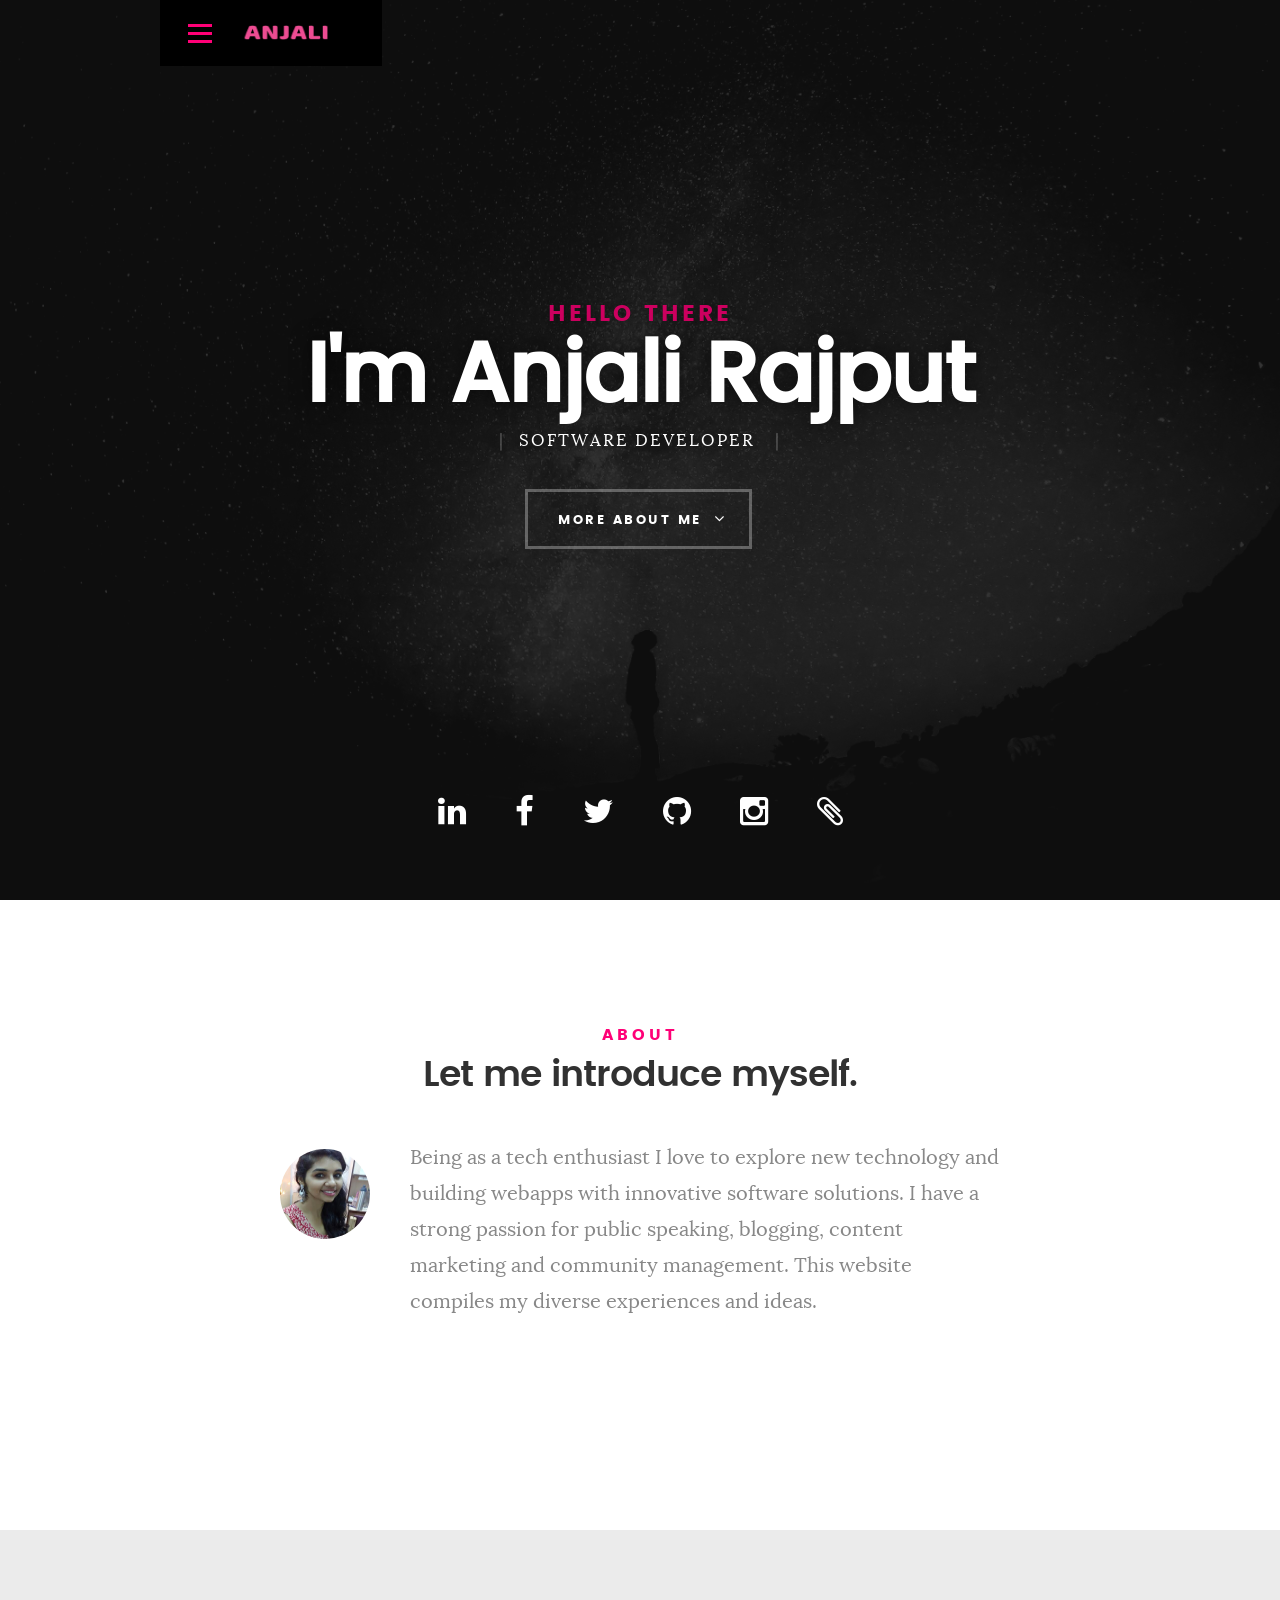
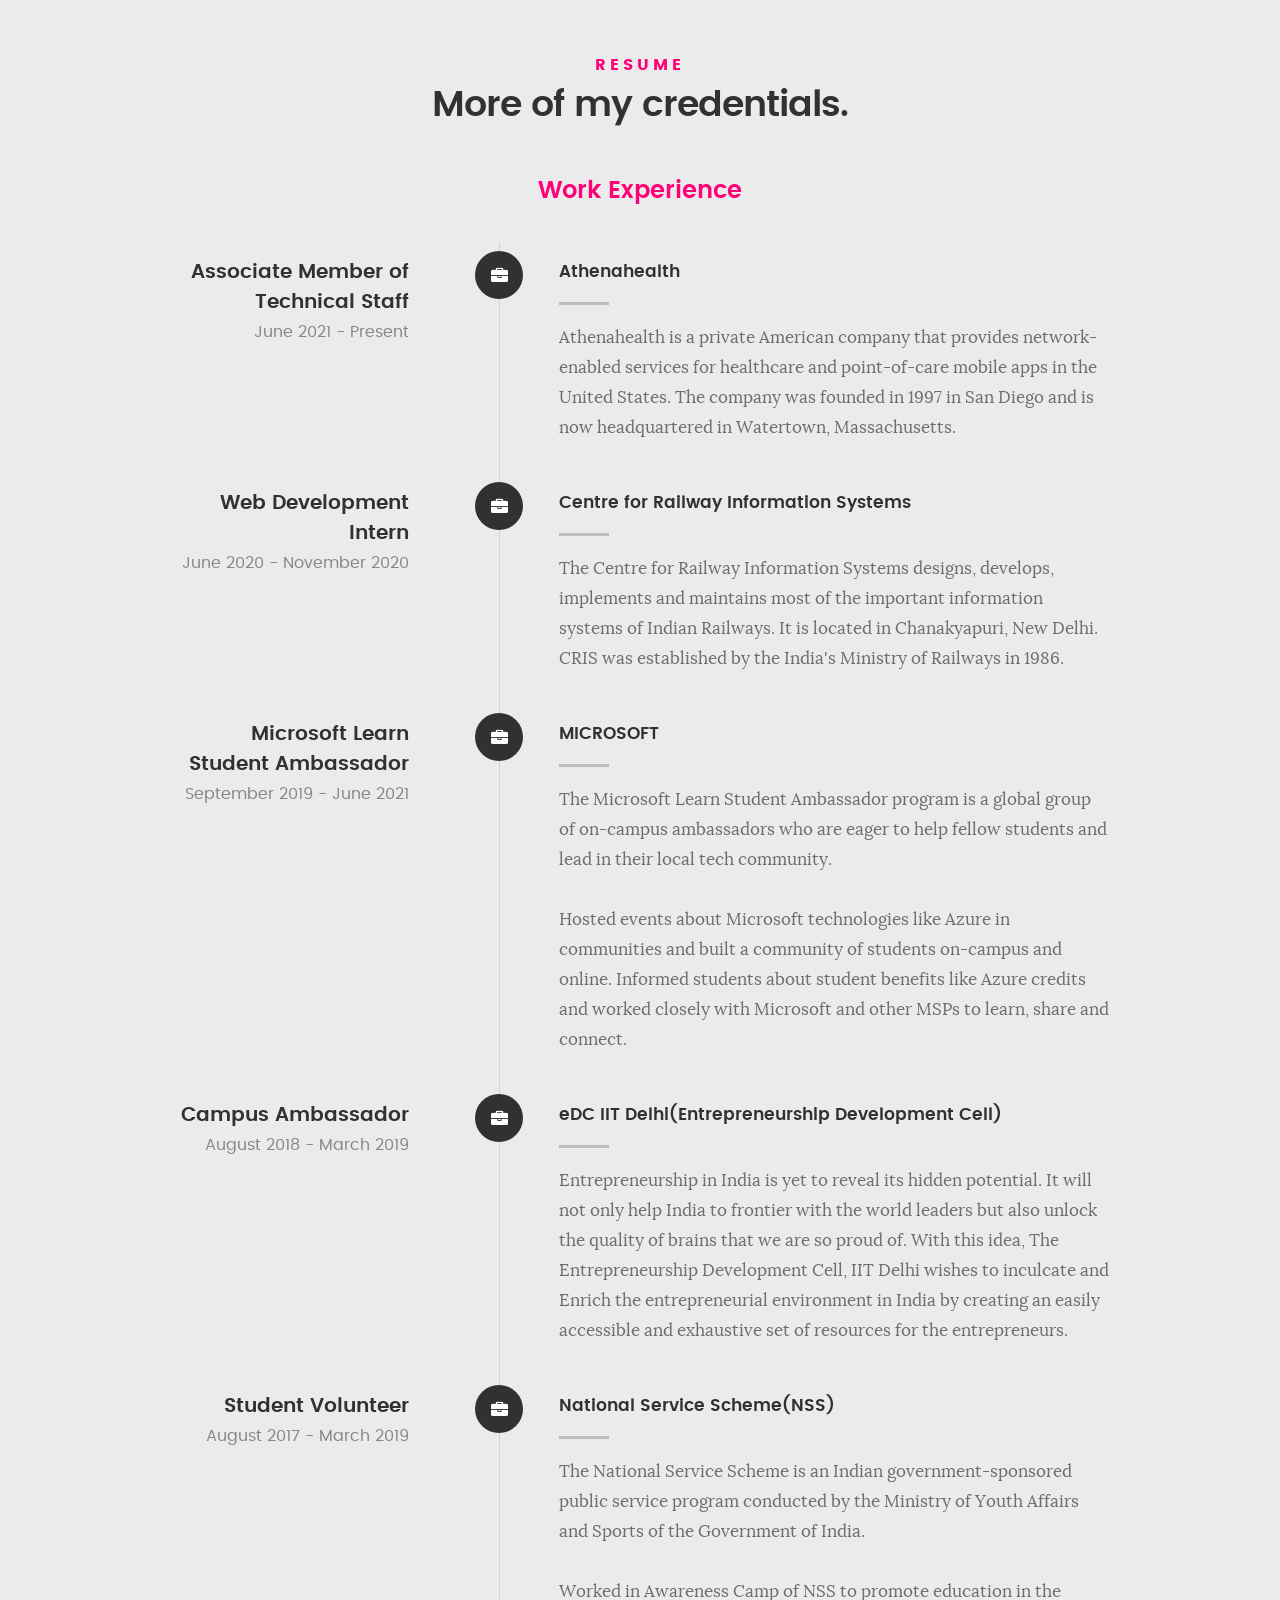
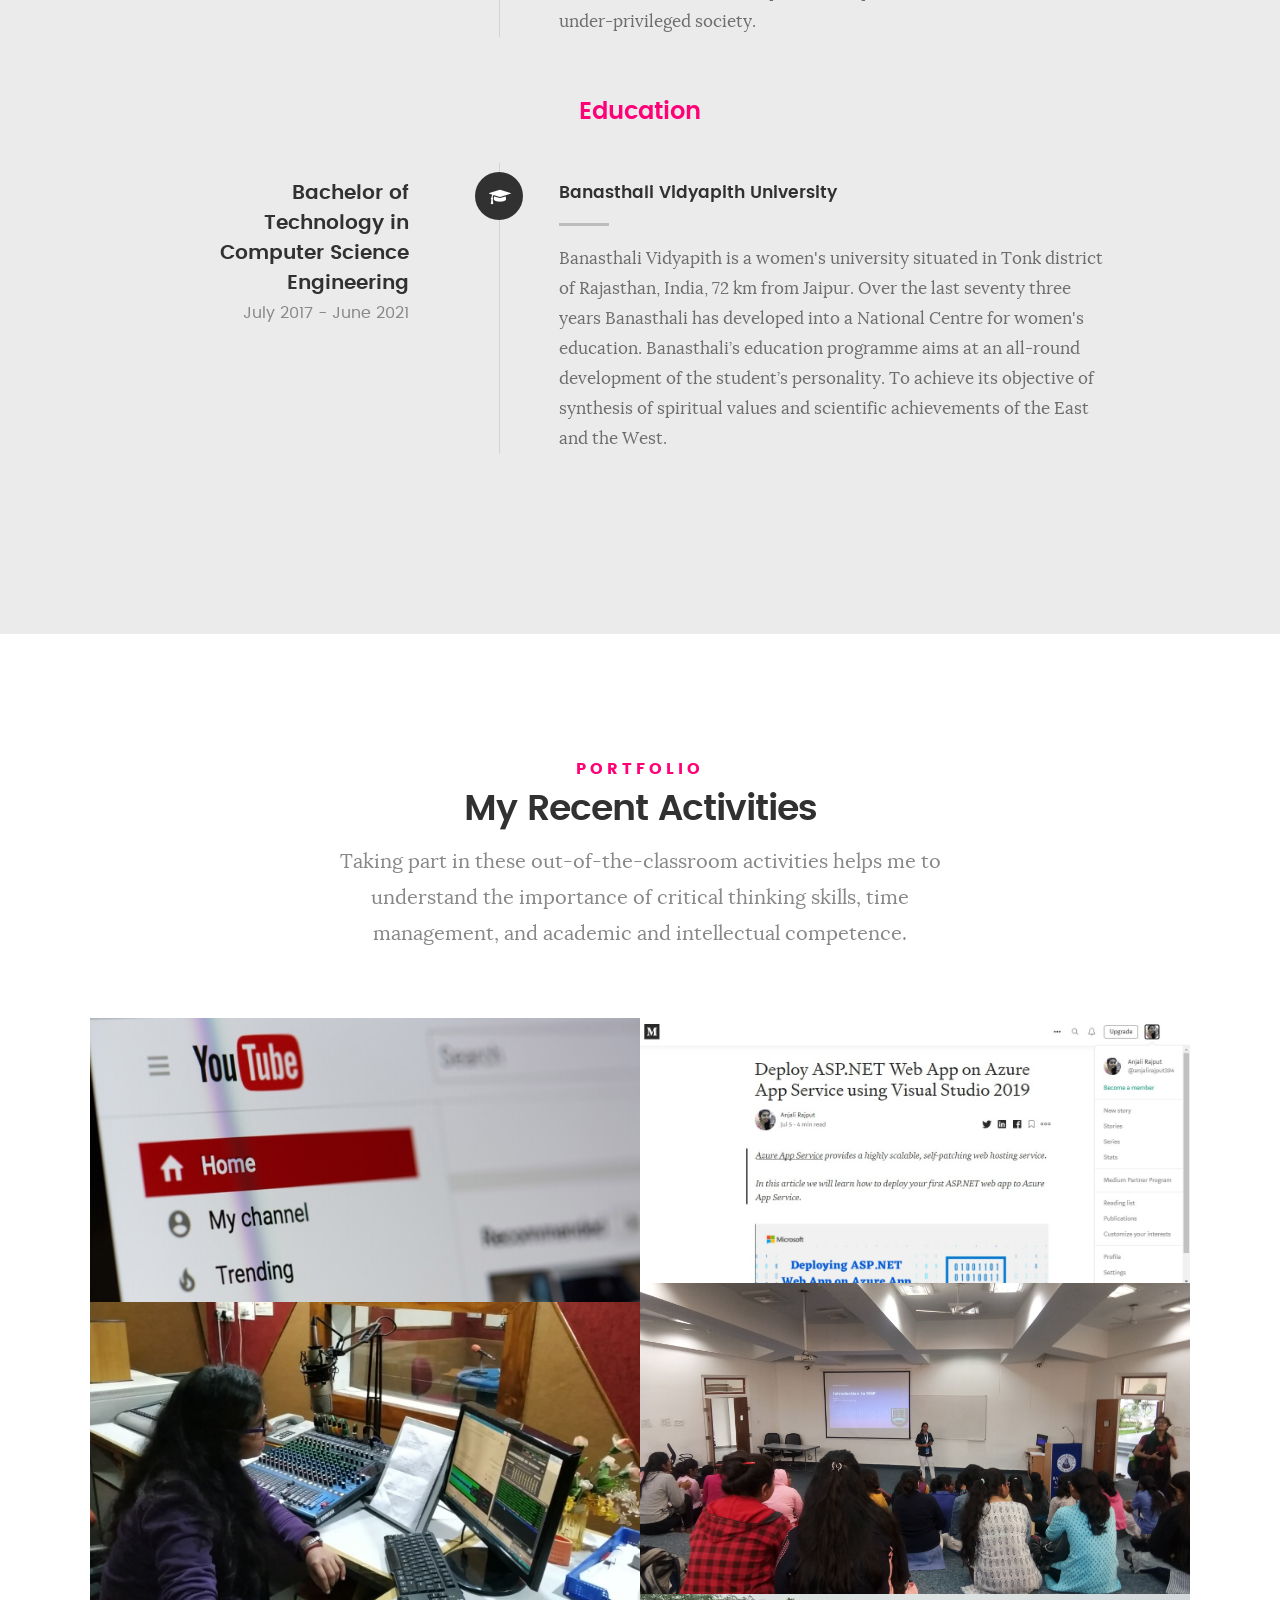
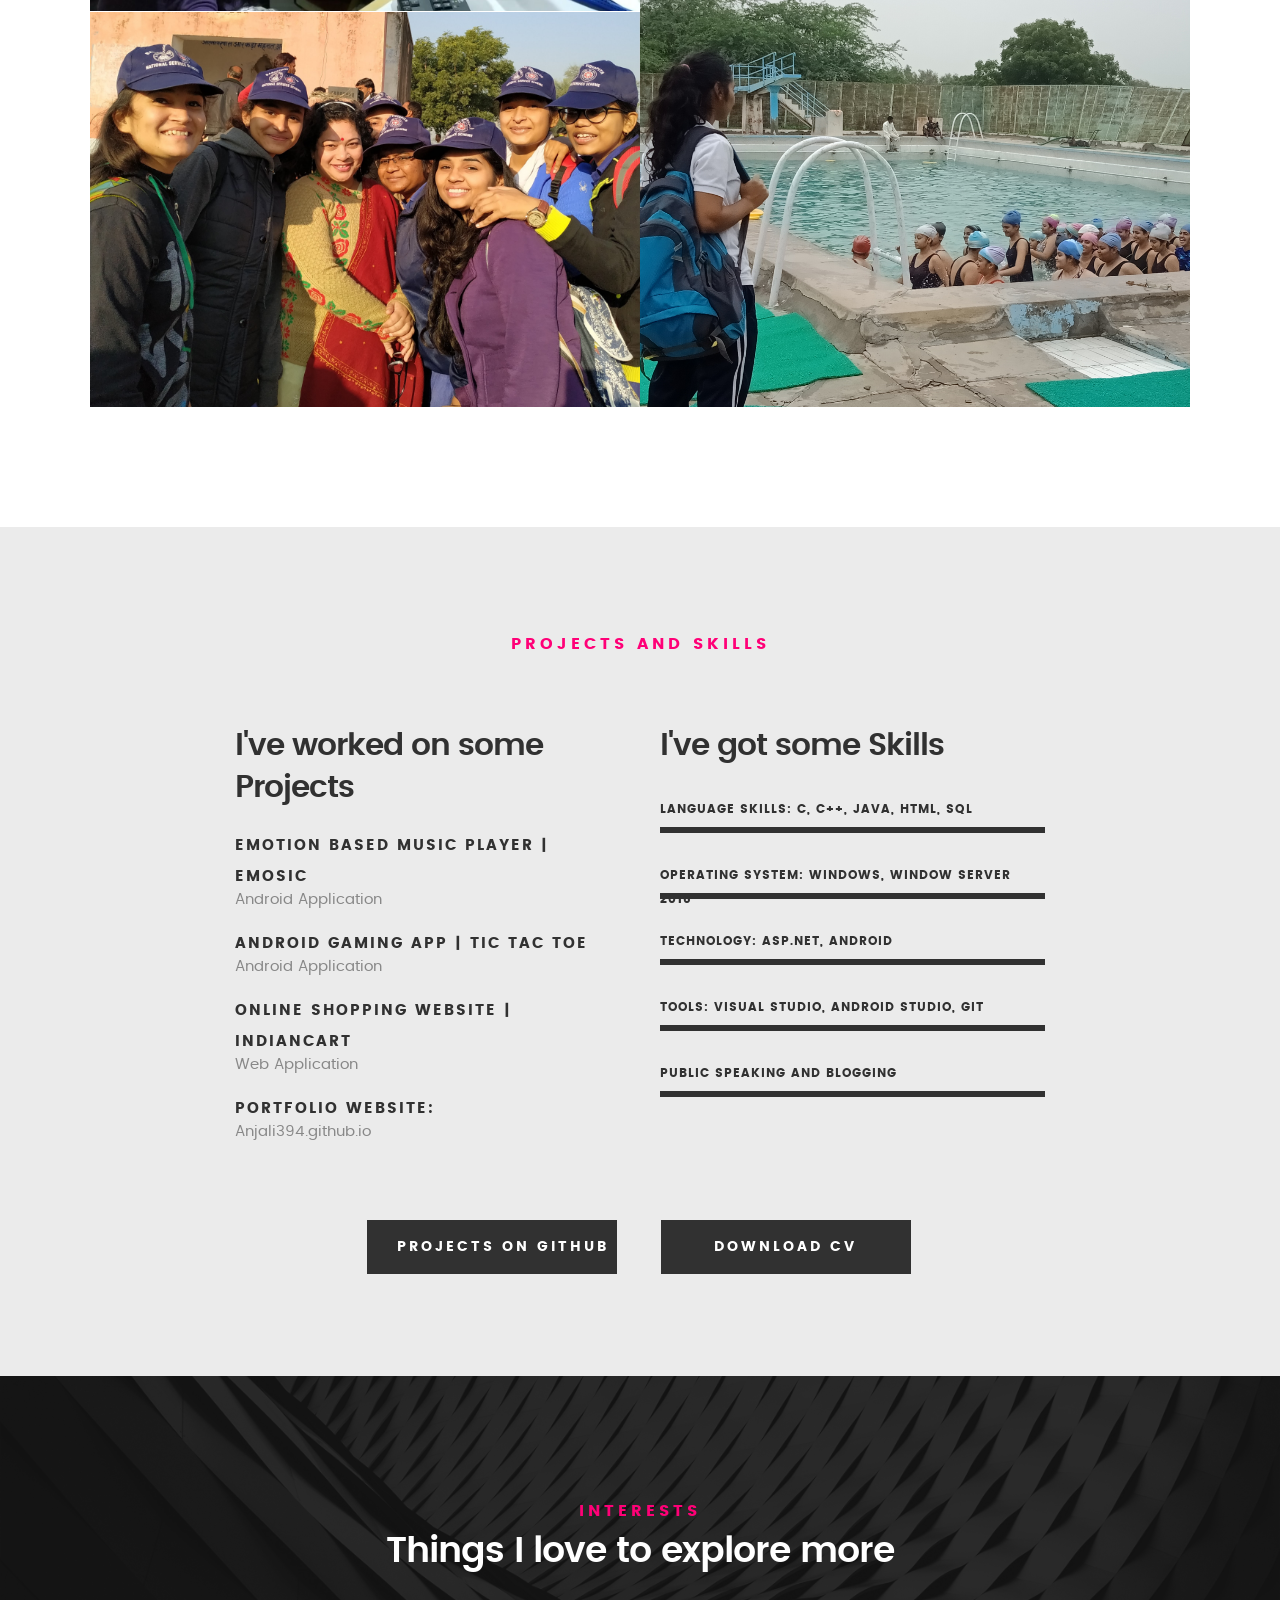
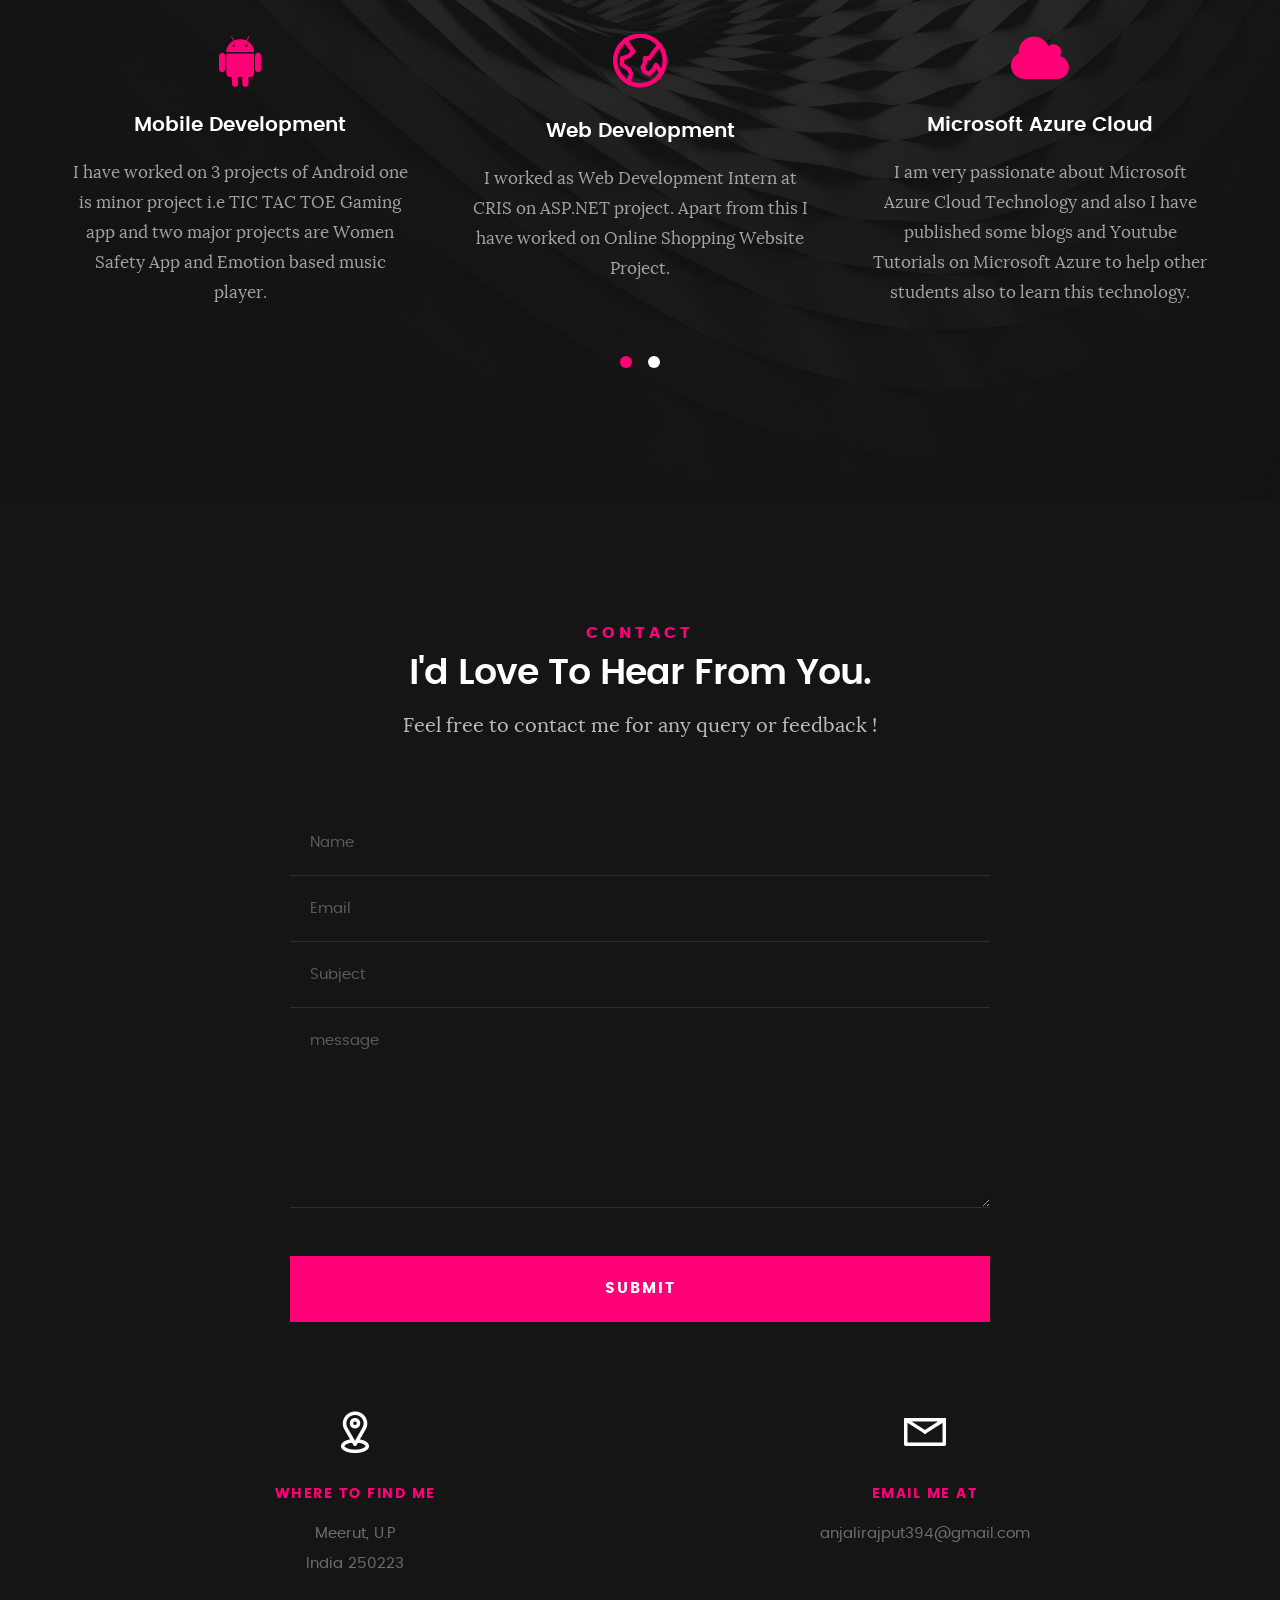
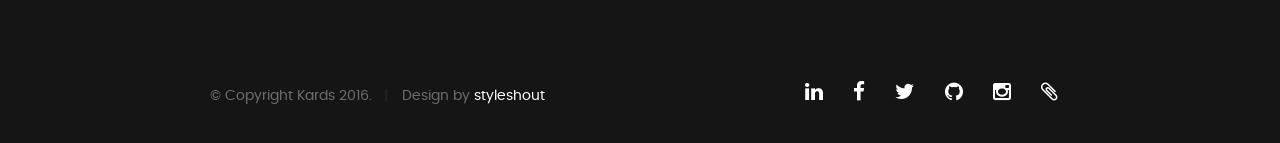
==== index.html @ 4cdcc815 "Update index.html" ====
﻿<!DOCTYPE html>
<!--[if IE 8 ]><html class="no-js oldie ie8" lang="en"> <![endif]-->
<!--[if IE 9 ]><html class="no-js oldie ie9" lang="en"> <![endif]-->
<!--[if (gte IE 9)|!(IE)]><!-->
<html class="no-js" lang="en">
 <!--<![endif]-->
<head>

    <!--- basic page needs
    ================================================== -->
    <meta charset="utf-8">
    <title>Anjali Rajput</title>
    <meta name="description" content="">
    <meta name="author" content="">

    <!-- mobile specific metas
    ================================================== -->
    <meta name="viewport" content="width=device-width, initial-scale=1, maximum-scale=1">

    <!-- CSS
    ================================================== -->
    <link rel="stylesheet" href="css/base.css">
    <link rel="stylesheet" href="css/main.css">
    <link rel="stylesheet" href="css/vendor.css">

    <!-- script
    ================================================== -->
    <script src="js/modernizr.js"></script>
    <script src="js/pace.min.js"></script>

    <!-- favicons
     ================================================== -->
    <link rel="icon" type="image/png" href="favicon.png">

</head>

<body id="top">

    <!-- header
    ================================================== -->
    <header>
        <div class="row">

            <div class="top-bar">
                <a class="menu-toggle" href="#"><span>Menu</span></a>

                <div class="logo">
                    <a href="index.html">Anjali</a>
                </div>

                <nav id="main-nav-wrap">
                    <ul class="main-navigation">
                        <li class="current"><a class="smoothscroll" href="#intro" title="">Home</a></li>
                        <li><a class="smoothscroll" href="#about" title="">About</a></li>
                        <li><a class="smoothscroll" href="#resume" title="">Experience</a></li>
                        <li><a class="smoothscroll" href="#portfolio" title="">Portfolio</a></li>
                        <li><a class="smoothscroll" href="#cta" title="">Projects and Skills</a></li>
                        <li><a class="smoothscroll" href="#services" title="">Interest</a></li>
                        <li><a class="smoothscroll" href="#contact" title="">Contact</a></li>
                    </ul>
                </nav>
            </div> <!-- /top-bar -->

        </div> <!-- /row -->
    </header> <!-- /header -->
    <!-- intro section
    ================================================== -->
    <section id="intro">

        <div class="intro-overlay"></div>

        <div class="intro-content">
            <div class="row">

                <div class="col-twelve">

                    <h5>Hello there</h5>
                    <h1>I'm Anjali Rajput</h1>

                    <p class="intro-position">
                        <span>Software Developer </span>
                        
                        
                    </p>

                    <a class="button stroke smoothscroll" href="#about" title="">More About Me</a>

                </div>

            </div>
        </div> <!-- /intro-content -->

        <ul class="intro-social">
            <li><a href="https://www.linkedin.com/in/anjali-rajput/"><i class="fa fa-linkedin"></i></a></li>
            <li><a href="https://www.facebook.com/profile.php?id=100021057023873"><i class="fa fa-facebook"></i></a></li>
            <li><a href="https://twitter.com/Anjali63047648"><i class="fa fa-twitter"></i></a></li>
            <li><a href="https://github.com/Anjali394"><i class="fa fa-github"></i></a></li>
            <li><a href="https://www.instagram.com/thakuranjali_394/"><i class="fa fa-instagram"></i></a></li>
            <li><a href="https://medium.com/@anjalirajput394"><i class="fa fa-paperclip"></i></a></li>
        </ul> <!-- /intro-social -->

    </section> <!-- /intro -->
    <!-- about section
    ================================================== -->
    <section id="about">

        <div class="row section-intro">
            <div class="col-twelve">

                <h5>About</h5>
                <h1>Let me introduce myself.</h1>

                <div class="intro-info">

                    <img src="images/pf1.jpg" alt="Profile Picture">

                    <p class="lead">
                        Being as a tech enthusiast I love to explore new technology and building webapps with innovative software solutions. I have a strong passion for public speaking, blogging, content marketing and community management.
                        This website compiles my diverse experiences and ideas.
                    </p>
                </div>

            </div>
        </div> <!-- /section-intro -->



    </section> <!-- /about-->
    <!-- resume Section
    ================================================== -->
    <section id="resume" class="grey-section">

        <div class="row section-intro">
            <div class="col-twelve">

                <h5>Resume</h5>
                <h1>More of my credentials.</h1>
            </div>
        </div> <!-- /section-intro-->

        <div class="row resume-timeline">

            <div class="col-twelve resume-header">

                <h2>Work Experience</h2>

            </div> <!-- /resume-header -->

            <div class="col-twelve">

                <div class="timeline-wrap">
                 
                 <div class="timeline-block">

                        <div class="timeline-ico">
                            <i class="fa fa-briefcase"></i>
                        </div>

                        <div class="timeline-header">
                            <h3>Associate Member of Technical Staff</h3>
                            <p>June 2021 - Present</p>
                        </div>

                        <div class="timeline-content">
                            <h4>Athenahealth</h4>
                            <p>
                                Athenahealth is a private American company that provides network-enabled services for healthcare and point-of-care mobile apps in the United States. The company was founded in 1997 in San Diego and is now headquartered in Watertown, Massachusetts.
                            </p>

                        </div>

                    </div> <!-- /timeline-block -->

                    <div class="timeline-block">

                        <div class="timeline-ico">
                            <i class="fa fa-briefcase"></i>
                        </div>

                        <div class="timeline-header">
                            <h3>Web Development Intern</h3>
                            <p>June 2020 - November 2020</p>
                        </div>

                        <div class="timeline-content">
                            <h4>Centre for Railway Information Systems</h4>
                            <p>
                                The Centre for Railway Information Systems designs, develops, implements and maintains most of the important information systems of Indian Railways. It is located in Chanakyapuri, New Delhi. CRIS was established by the India's Ministry of Railways in 1986.
                            </p>

                        </div>

                    </div> <!-- /timeline-block -->

                    <div class="timeline-block">

                        <div class="timeline-ico">
                            <i class="fa fa-briefcase"></i>
                        </div>

                        <div class="timeline-header">
                            <h3> Microsoft Learn Student Ambassador</h3>
                            <p>September 2019 - June 2021</p>
                        </div>

                        <div class="timeline-content">
                            <h4>MICROSOFT</h4>
                            <p>
                                The  Microsoft Learn Student Ambassador program is a global group of on-campus ambassadors who are eager to help fellow students and lead in their local tech community.
                            </p>
                            <p>
                                Hosted events about Microsoft technologies like Azure in communities and built a community of students on-campus and online. Informed students about student benefits like Azure credits and worked closely with Microsoft and other MSPs to learn, share and connect.
                            </p>
                        </div>

                    </div> <!-- /timeline-block -->

                    <div class="timeline-block">

                        <div class="timeline-ico">
                            <i class="fa fa-briefcase"></i>
                        </div>

                        <div class="timeline-header">
                            <h3>Campus Ambassador</h3>
                            <p>August 2018 - March 2019</p>
                        </div>

                        <div class="timeline-content">
                            <h4>eDC IIT Delhi(Entrepreneurship Development Cell)</h4>
                            <p>Entrepreneurship in India is yet to reveal its hidden potential. It will not only help India to frontier with the world leaders but also unlock the quality of brains that we are so proud of. With this idea, The Entrepreneurship Development Cell, IIT Delhi wishes to inculcate and Enrich the entrepreneurial environment in India by creating an easily accessible and exhaustive set of resources for the entrepreneurs.</p>
                        </div>

                    </div> <!-- /timeline-block -->

                    <div class="timeline-block">

                        <div class="timeline-ico">
                            <i class="fa fa-briefcase"></i>
                        </div>

                        <div class="timeline-header">
                            <h3>Student Volunteer</h3>
                            <p>August 2017 - March 2019</p>
                        </div>

                        <div class="timeline-content">
                            <h4>National Service Scheme(NSS)</h4>
                            <p>The National Service Scheme is an Indian government-sponsored public service program conducted by the Ministry of Youth Affairs and Sports of the Government of India.</p>
                            <p>Worked in Awareness Camp of NSS to promote education in the under-privileged society.</p>
                        </div>

                    </div> <!-- /timeline-block -->

                </div> <!-- /timeline-wrap -->

            </div> <!-- /col-twelve -->

        </div> <!-- /resume-timeline -->

        <div class="row resume-timeline">

            <div class="col-twelve resume-header">

                <h2>Education</h2>

            </div> <!-- /resume-header -->

            <div class="col-twelve">

                <div class="timeline-wrap">

                    <div class="timeline-block">

                        <div class="timeline-ico">
                            <i class="fa fa-graduation-cap"></i>
                        </div>

                        <div class="timeline-header">
                            <h3>Bachelor of Technology in Computer Science Engineering</h3>
                            <p>July 2017 - June 2021</p>
                        </div>

                        <div class="timeline-content">
                            <h4>Banasthali Vidyapith University</h4>
                            <p>
                                Banasthali Vidyapith is a women's university situated in Tonk district of Rajasthan, India, 72 km from Jaipur.
                                Over the last seventy three years Banasthali has developed into a National Centre for women's education.
                                Banasthali’s education programme aims at an all-round development of the student’s personality. To achieve its objective of synthesis of spiritual values and scientific achievements of the East and the West.
                            </p>
                        </div>

                    </div> <!-- /timeline-block -->



                </div> <!-- /timeline-wrap -->

            </div> <!-- /col-twelve -->

        </div> <!-- /resume-timeline -->

    </section> <!-- /features -->


    
    <!-- Portfolio Section
    ================================================== -->
    <section id="portfolio">

        <div class="row section-intro">
            <div class="col-twelve">

                <h5>Portfolio</h5>
                <h1>My Recent Activities</h1>

                <p class="lead">Taking part in these out-of-the-classroom activities helps me to understand the importance of critical thinking skills, time management, and academic and intellectual competence. </p>

            </div>
        </div> <!-- /section-intro-->

        <div class="row portfolio-content">

            <div class="col-twelve">

                <!-- portfolio-wrapper -->
                <div id="folio-wrapper" class="block-1-2 block-mob-full stack">

                    <div class="bgrid folio-item">
                        <div class="item-wrap">
                            <img src="images/portfolio/liberty.jpg" alt="channel">
                            <a href="#modal-01" class="overlay">
                                <div class="folio-item-table">
                                    <div class="folio-item-cell">
                                        <h3 class="folio-title">Youtube Channel</h3>
                                        <span class="folio-types">
                                            Educational Tutorial
                                        </span>
                                    </div>
                                </div>
                            </a>
                        </div>
                    </div> <!-- /folio-item -->

                    <div class="bgrid folio-item">
                        <div class="item-wrap">
                            <img src="images/portfolio/shutterbug.jpg" alt="Shutterbug">
                            <a href="#modal-02" class="overlay">
                                <div class="folio-item-table">
                                    <div class="folio-item-cell">
                                        <h3 class="folio-title">Blogging</h3>
                                        <span class="folio-types">
                                            Read my blogs
                                        </span>
                                    </div>
                                </div>
                            </a>
                        </div>
                    </div> <!-- /folio-item -->

                    <div class="bgrid folio-item">
                        <div class="item-wrap">
                            <img src="images/portfolio/clouds.jpg" alt="Clouds">
                            <a href="#modal-03" class="overlay">
                                <div class="folio-item-table">
                                    <div class="folio-item-cell">
                                        <h3 class="folio-title">Public Speaking</h3>
                                        <span class="folio-types">
                                            Watch video
                                        </span>
                                    </div>
                                </div>
                            </a>
                        </div>
                    </div> <!-- /folio-item -->

                    <div class="bgrid folio-item">
                        <div class="item-wrap">
                            <img src="images/portfolio/beetle.jpg" alt="Beetle">
                            <a href="#modal-04" class="overlay">
                                <div class="folio-item-table">
                                    <div class="folio-item-cell">
                                        <h3 class="folio-title">Radio RJing and Anchoring</h3>
                                        <span class="folio-types">
                                            Personality Development
                                        </span>
                                    </div>
                                </div>
                            </a>
                        </div>
                    </div> <!-- /folio-item -->

                    <div class="bgrid folio-item">
                        <div class="item-wrap">
                            <img src="images/portfolio/lighthouse.jpg" alt="Lighthouse">
                            <a href="#modal-05" class="overlay">
                                <div class="folio-item-table">
                                    <div class="folio-item-cell">
                                        <h3 class="folio-title">Sports</h3>
                                        <span class="folio-types">
                                            Swimming
                                        </span>
                                    </div>
                                </div>
                            </a>
                        </div>
                    </div> <!-- /folio-item -->

                    <div class="bgrid folio-item">
                        <div class="item-wrap">
                            <img src="images/portfolio/salad.jpg" alt="Salad">
                            <a href="#modal-06" class="overlay">
                                <div class="folio-item-table">
                                    <div class="folio-item-cell">
                                        <h3 class="folio-title">Volunteering</h3>
                                        <span class="folio-types">
                                            National Service Scheme (NSS)
                                        </span>
                                    </div>
                                </div>
                            </a>
                        </div>
                    </div> <!-- /folio-item -->
                    <!-- modal popups - begin
                    ============================================================= -->
                    <div id="modal-01" class="popup-modal slider mfp-hide">

                        <div class="fluid-video-wrapper">
                            <iframe width="500" height="281" src="https://www.youtube.com/embed/foXlOJ1wUTE" frameborder="0" allow="accelerometer; autoplay; encrypted-media; gyroscope; picture-in-picture" allowfullscreen></iframe>
                        </div>

                        <div class="description-box">
                            <h4>Youtube Channel</h4>
                            <p>Aim of this channel is to help Students in the field of Engineering and Technology.</p>

                            <div class="categories">Educational Tutorial</div>
                        </div>

                        <div class="link-box">
                            <a href="https://www.youtube.com/channel/UCdSOOm-6PEI6Ck6xuPo0Vvg?view_as=subscriber">Details</a>
                            <a href="#" class="popup-modal-dismiss">Close</a>
                        </div>

                    </div> <!-- /modal-01 -->

                    <div id="modal-02" class="popup-modal slider mfp-hide">

                        <div class="media">
                            <img src="images/portfolio/modals/m-shutterbug.jpg" alt="" />
                        </div>

                        <div class="description-box">
                            <h4>Blogging</h4>
                            <p> I really believe this that everyone has the power to do something great, all they need to do is start working and remove all excuses. I write educational blogs to help people by sharing my knowledge.</p>

                            <div class="categories">Tech Blogs</div>
                        </div>

                        <div class="link-box">
                            <a href="https://medium.com/@anjalirajput394">Read my Blogs</a>
                            <a href="#" class="popup-modal-dismiss">Close</a>
                        </div>

                    </div> <!-- /modal-02 -->

                    <div id="modal-03" class="popup-modal slider mfp-hide">

                        <div class="fluid-video-wrapper">
                            <iframe width="500" height="281" src="https://www.youtube.com/embed/BG6PwYx7UOg" frameborder="0" allow="accelerometer; autoplay; encrypted-media; gyroscope; picture-in-picture" allowfullscreen></iframe>
                        </div>

                        <div class="description-box">
                            <h4>Microsoft Learn Student Ambassador</h4>
                            <p> As a part of Microsoft Learn Student Ambassador Community I got the opportunity to host various online and in-person events in college</p>

                            <div class="categories">Hosting Event</div>
                        </div>

                        <div class="link-box">
                            <a href="https://studentambassadors.microsoft.com/en-us">Details</a>
                            <a href="#" class="popup-modal-dismiss">Close</a>
                        </div>

                    </div> <!-- /modal-03 -->

                    <div id="modal-04" class="popup-modal slider mfp-hide">

                        <div class="media">
                            <img src="images/portfolio/modals/m-beetle.jpg" alt="" />
                        </div>

                        <div class="description-box">
                            <h4>Radio RJing and Anchoring</h4>
                            <p> Banasthali Radio 90.4 MHz is Community Radio of Banasthali University,through which i conducted various Live Events as Radio RJ. </p>

                            <div class="categories">Personilty Development</div>
                        </div>

                        <div class="link-box">
                            <a href="http://banasthali.org/banasthali/wcms/en/home/lower-menu/campus-tour/communication/fmradio/BanasthaliRadio.html">Details</a>
                            <a href="#" class="popup-modal-dismiss">Close</a>
                        </div>

                    </div> <!-- /modal-04 -->

                    <div id="modal-05" class="popup-modal slider mfp-hide">


                        <!-- <div class="media">
                            <img src="images/portfolio/modals/m-lighthouse.jpg" alt="" />
                         </div> -->
                        <div class="fluid-video-wrapper">
                            <iframe width="500" height="281" src="https://www.youtube.com/embed/eGGTmvouSpw" frameborder="0" allow="accelerometer; autoplay; encrypted-media; gyroscope; picture-in-picture" allowfullscreen></iframe>
                        </div>

                        <div class="description-box">
                            <h4>Sports</h4>
                            <p>Swimming is a fantastic way to learn how to maintain positive daily routines and habits.</p>

                            <div class="categories">Swimming</div>
                        </div>

                        <div class="link-box">
                            <a href="http://www.banasthali.org/banasthali/wcms/en/home/sports/index.html">Details</a>
                            <a href="#" class="popup-modal-dismiss">Close</a>
                        </div>

                    </div> <!-- /modal-05 -->

                    <div id="modal-06" class="popup-modal slider mfp-hide">

                        <div class="media">
                            <img src="images/portfolio/modals/m-salad.jpg" alt="" />
                        </div>

                        <div class="description-box">
                            <h4>Volunteering</h4>
                            <p>Worked for Community Service in awareness camp to promote education among underprevileged society</p>

                            <div class="categories">National Service Scheme (NSS)</div>
                        </div>

                        <div class="link-box">
                            <a href="https://nss.gov.in/">Details</a>
                            <a href="#" class="popup-modal-dismiss">Close</a>
                        </div>

                    </div> <!-- /modal-06 -->
                    <!-- modal popups - end
                    ============================================================= -->

                </div> <!-- /portfolio-wrapper -->

            </div>  <!-- /twelve -->

        </div> <!-- /portfolio-content -->

    </section> <!-- /portfolio -->

    <!-- CTA Section
    ================================================== -->
    <section id="cta" class="grey-section">

        <div class="row section-intro">
            <div class="col-twelve">

                <h5>Projects and Skills </h5>
                

                <p class="lead"></p>

            </div>
        </div> <!-- /section-intro -->

        <div class="row cta-content">



        </div> <!-- /cta-content -->
        <div class="row about-content">

            <div class="col-six tab-full">

                <h1>I've worked on some Projects</h1>


                <ul class="info-list">
                    <li>
                        <strong>Emotion based music player | EMOSIC</strong>
                        <span>Android Application</span>
                    </li>

                    <li>
                        <strong>Android Gaming App | Tic Tac Toe</strong>
                        <span>Android Application</span>
                    </li>
                    <li>
                        <strong>Online Shopping Website | IndianCart</strong>
                        <span>Web Application</span>
                    </li>
                    <li>
                        <strong>Portfolio Website:</strong>
                        <span>Anjali394.github.io</span>
                    </li>


                </ul> <!-- /info-list -->

            </div>

            <div class="col-six tab-full">

                <h1> I've got some Skills</h1>


                <ul class="skill-bars">
                    <li>
                        <div class="progress percent100"></div>
                        <strong>Language Skills: C, C++, Java, HTML, SQL</strong>
                    </li>
                    <li>
                        <div class="progress percent100"></div>
                        <strong>Operating System: Windows, Window Server 2016</strong>
                    </li>
                    <li>
                        <div class="progress percent100"></div>
                        <strong>Technology: ASP.NET, Android </strong>
                    </li>
                    <li>
                        <div class="progress percent100"></div>
                        <strong>Tools: Visual Studio, Android Studio, Git </strong>
                    </li>
                    <li>
                        <div class="progress percent100"></div>
                        <strong>Public Speaking and Blogging </strong>
                    </li>


                </ul> <!-- /skill-bars -->

            </div>

        </div>

        <div class="row button-section">
            <div class="col-twelve">

                <a href="https://github.com/Anjali394" title="Projects on GitHub" class="button button-primary">Projects on GitHub</a>
                <a href="#" title="Download CV" class="button button-primary">Download CV</a>
            </div>
        </div>

    </section> <!-- /process-->
    </section> <!-- /cta -->
    <!-- services Section
    ================================================== -->
    <section id="services">

        <div class="overlay"></div>

        <div class="row section-intro">
            <div class="col-twelve">

                <h5>Interests </h5>
                <h1>Things I love to explore more</h1>

                <p class="lead"></p>

            </div>
        </div> <!-- /section-intro -->

        <div class="row services-content">

            <div id="owl-slider" class="owl-carousel services-list">

                <div class="service">

                    <span class="icon"><i class="fa fa-android" aria-hidden="true"></i></span>

                    <div class="service-content">

                        <h3>Mobile Development</h3>

                        <p class="desc">
                            I have worked on 3 projects of Android one is minor project i.e TIC TAC TOE Gaming app and two major projects are Women Safety App and Emotion based music player.
                        </p>

                    </div>

                </div> <!-- /service -->

                <div class="service">

                    <span class="icon"><i class="icon-earth"></i></span>

                    <div class="service-content">

                        <h3>Web Development</h3>

                        <p class="desc">
                             I worked as Web Development Intern at CRIS on ASP.NET project. Apart from this I have worked on Online Shopping Website Project.
                        </p>

                    </div>

                </div> <!-- /service -->

                <div class="service">

                    <span class="icon"><i class="fa fa-cloud"></i></span>

                    <div class="service-content">

                        <h3>Microsoft Azure Cloud</h3>

                        <p class="desc">
                             I am very passionate about Microsoft Azure Cloud Technology and also I have published some blogs and Youtube Tutorials on Microsoft Azure to help other students also to learn this technology.
                        </p>

                    </div>

                </div> <!-- /service -->

                <div class="service">

                    <span class="icon"><i class="icon-toggles"></i></span>

                    <div class="service-content">

                        <h3>AI/ML</h3>

                        <p class="desc">
                            I am very fascinated by Artificial Intelligence and Machine Learning technology, I have also created a chatbot using Microsoft Azure Cognitive Service.
                        </p>

                    </div>

                </div> <!-- /service -->

         

            </div> <!-- /services-list -->

        </div> <!-- /services-content -->

    </section> <!-- /services -->
    <!-- stats Section
    ================================================== -->
    <!-- contact
    ================================================== -->
    <section id="contact">

        <div class="row section-intro">
            <div class="col-twelve">

                <h5>Contact</h5>
                <h1>I'd Love To Hear From You.</h1>

                <p class="lead"> Feel free to contact me for any query or feedback !</p>

            </div>
        </div> <!-- /section-intro -->

        <div class="row contact-form">

            <div class="col-twelve">

                <!-- form -->
                <form name="contactForm" id="contactForm" method="post" action="">
                    <fieldset>

                        <div class="form-field">
                            <input name="contactName" type="text" id="contactName" placeholder="Name" value="" minlength="2" required="">
                        </div>
                        <div class="form-field">
                            <input name="contactEmail" type="email" id="contactEmail" placeholder="Email" value="" required="">
                        </div>
                        <div class="form-field">
                            <input name="contactSubject" type="text" id="contactSubject" placeholder="Subject" value="">
                        </div>
                        <div class="form-field">
                            <textarea name="contactMessage" id="contactMessage" placeholder="message" rows="10" cols="50" required=""></textarea>
                        </div>
                        <div class="form-field">
                            <button class="submitform">Submit</button>
                            <div id="submit-loader">
                                <div class="text-loader">Sending...</div>
                                <div class="s-loader">
                                    <div class="bounce1"></div>
                                    <div class="bounce2"></div>
                                    <div class="bounce3"></div>
                                </div>
                            </div>
                        </div>

                    </fieldset>
                </form> <!-- Form End -->
                <!-- contact-success -->

                <div id="message-success">
                    <i class="fa fa-check"></i>Your message was sent, thank you!<br>
                </div>
                

            </div> <!-- /col-twelve -->

        </div> <!-- /contact-form -->

        <div class="row contact-info">

            <div class="col-four tab-full">

                <div class="icon">
                    <i class="icon-pin"></i>
                </div>

                <h5>Where to find me</h5>

                <p>
                    Meerut, U.P<br>
                    India 250223
                </p>

            </div>

            <div class="col-four tab-full collapse">

                <div class="icon">
                    <i class="icon-mail"></i>
                </div>

                <h5>Email Me At</h5>

                <p>
                    anjalirajput394@gmail.com
                    

                </p>

            </div>

        </div> <!-- /contact-info -->

    </section> <!-- /contact -->
    <!-- footer
    ================================================== -->

    <footer>
        <div class="row">

            <div class="col-six tab-full pull-right social">

                <ul class="footer-social">
                    <li><a href="https://www.linkedin.com/in/anjali-rajput/"><i class="fa fa-linkedin"></i></a></li>
                    <li><a href="https://www.facebook.com/profile.php?id=100021057023873"><i class="fa fa-facebook"></i></a></li>
                    <li><a href="https://twitter.com/Anjali63047648"><i class="fa fa-twitter"></i></a></li>
                    <li><a href="https://github.com/Anjali394"><i class="fa fa-github"></i></a></li>
                    <li><a href="https://www.instagram.com/thakuranjali_394/"><i class="fa fa-instagram"></i></a></li>
                    <li><a href="https://medium.com/@anjalirajput394"><i class="fa fa-paperclip"></i></a></li>
                </ul>

            </div>

            <div class="col-six tab-full">
                <div class="copyright">
                    <span>© Copyright Kards 2016.</span>
                    <span>Design by <a href="http://www.styleshout.com/">styleshout</a></span>
                </div>
            </div>

            <div id="go-top">
                <a class="smoothscroll" title="Back to Top" href="#top"><i class="fa fa-long-arrow-up"></i></a>
            </div>

        </div> <!-- /row -->
    </footer>

   

    <!-- Java Script
    ================================================== -->
    <script src="js/jquery-2.1.3.min.js"></script>
    <script src="js/plugins.js"></script>
    <script src="js/main.js"></script>

</body>

</html>
---- css/base.css ----
/**
 * =================================================================== 
 *
 *  Kards v1.0 Base Stylesheet
 *  url: styleshout.com
 *  03-01-2016
 *  ------------------------------------------------------------------
 *  TOC:
 *  01. reset
 *  02. basic/base setup styles
 *  03. grid
 *  04. MISC
 *
 * =================================================================== 
 */

/** 
 * ===================================================================
 * 01. reset - normalize.css v3.0.2 | MIT License | git.io/normalize
 *
 * ------------------------------------------------------------------- 
 */
html {
	font-family: sans-serif;
	-ms-text-size-adjust: 100%;
	-webkit-text-size-adjust: 100%;
}

body {
	margin: 0;
}

article,
aside,
details,
figcaption,
figure,
footer,
header,
hgroup,
main,
menu,
nav,
section,
summary {
	display: block;
}

audio,
canvas,
progress,
video {
	display: inline-block;
	vertical-align: baseline;
}

audio:not([controls]) {
	display: none;
	height: 0;
}

[hidden],
template {
	display: none;
}

a {
	background: transparent;
}

a:active,
a:hover {
	outline: 0;
}

abbr[title] {
	border-bottom: 1px dotted;
}

b,
strong {
	font-weight: bold;
}

dfn {
	font-style: italic;
}

h1 {
	font-size: 2em;
	margin: 0.67em 0;
}

mark {
	background: #ff0;
	color: #000;
}

small {
	font-size: 80%;
}

sub,
sup {
	font-size: 75%;
	line-height: 0;
	position: relative;
	vertical-align: baseline;
}

sup {
	top: -0.5em;
}

sub {
	bottom: -0.25em;
}

img {
	border: 0;
}

svg:not(:root) {
	overflow: hidden;
}

figure {
	margin: 1em 40px;
}

hr {
	-moz-box-sizing: content-box;
	box-sizing: content-box;
	height: 0;
}

pre {
	overflow: auto;
}

code,
kbd,
pre,
samp {
	font-family: monospace, monospace;
	font-size: 1em;
}

button,
input,
optgroup,
select,
textarea {
	color: inherit;
	font: inherit;
	margin: 0;
}

button {
	overflow: visible;
}

button,
select {
	text-transform: none;
}

button,
html input[type="button"],
input[type="reset"],
input[type="submit"] {
	-webkit-appearance: button;
	cursor: pointer;
}

button[disabled],
html input[disabled] {
	cursor: default;
}

button::-moz-focus-inner,
input::-moz-focus-inner {
	border: 0;
	padding: 0;
}

input {
	line-height: normal;
}

input[type="checkbox"],
input[type="radio"] {
	box-sizing: border-box;
	padding: 0;
}

input[type="number"]::-webkit-inner-spin-button,
input[type="number"]::-webkit-outer-spin-button {
	height: auto;
}

input[type="search"] {
	-webkit-appearance: textfield;
	-moz-box-sizing: content-box;
	-webkit-box-sizing: content-box;
	box-sizing: content-box;
}

input[type="search"]::-webkit-search-cancel-button,
input[type="search"]::-webkit-search-decoration {
	-webkit-appearance: none;
}

fieldset {
	border: 1px solid #c0c0c0;
	margin: 0 2px;
	padding: 0.35em 0.625em 0.75em;
}

legend {
	border: 0;
	padding: 0;
}

textarea {
	overflow: auto;
}

optgroup {
	font-weight: bold;
}

table {
	border-collapse: collapse;
	border-spacing: 0;
}

td,
th {
	padding: 0;
}

/** 
 * ===================================================================
 * 02. basic/base setup styles - (_basic.scss)
 *
 * ------------------------------------------------------------------- 
 */
html {
	font-size: 62.5%;
	box-sizing: border-box;
}

*,
*::before,
*::after {
	box-sizing: inherit;
}

body {
	font-weight: normal;
	line-height: 1;
	text-rendering: optimizeLegibility;
	word-wrap: break-word;
	-webkit-overflow-scrolling: touch;
	-webkit-text-size-adjust: none;
}

body,
input,
button {
	-moz-osx-font-smoothing: grayscale;
	-webkit-font-smoothing: antialiased;
}

/**
 * Media - (_basic.scss)
 * ------------------------------------------------------------------- 
 */
img,
video {
	max-width: 100%;
	height: auto;
}

/**
 * Typography resets - (_basic.scss)
 * ------------------------------------------------------------------- 
 */
div,
dl,
dt,
dd,
ul,
ol,
li,
h1,
h2,
h3,
h4,
h5,
h6,
pre,
form,
p,
blockquote,
th,
td {
	margin: 0;
	padding: 0;
}

h1,
h2,
h3,
h4,
h5,
h6 {
	-webkit-font-variant-ligatures: common-ligatures;
	-moz-font-variant-ligatures: common-ligatures;
	font-variant-ligatures: common-ligatures;
	text-rendering: optimizeLegibility;
}

em,
i {
	font-style: italic;
	line-height: inherit;
}

strong,
b {
	font-weight: bold;
	line-height: inherit;
}

small {
	font-size: 60%;
	line-height: inherit;
}

ol,
ul {
	list-style: none;
}

li {
	display: block;
}

/**
 * links - (_basic.scss)
 * ------------------------------------------------------------------- 
 */
a {
	text-decoration: none;
	line-height: inherit;
}

a img {
	border: none;
}

/**
 * inputs - (_basic.scss)
 * ------------------------------------------------------------------- 
 */
fieldset {
	margin: 0;
	padding: 0;
}

input[type="email"],
input[type="number"],
input[type="search"],
input[type="text"],
input[type="tel"],
input[type="url"],
input[type="password"],
textarea {
	-webkit-appearance: none;
	-moz-appearance: none;
	-ms-appearance: none;
	-o-appearance: none;
	appearance: none;
}

/** 
 * ===================================================================
 * 03. grid - (_grid.scss)
 *
 * ------------------------------------------------------------------- 
 */
.row {
	width: 94%;
	max-width: 1140px;
	margin: 0 auto;
}

.row:before,
.row:after {
	content: "";
	display: table;
}

.row:after {
	clear: both;
}

.row .row {
	width: auto;
	max-width: none;
	margin-left: -20px;
	margin-right: -20px;
}

[class*="col-"],
.bgrid {
	float: left;
}

[class*="col-"] + [class*="col-"].end {
	float: right;
}

[class*="col-"] {
	padding: 0 20px;
}

.col-one {
	width: 8.33333%;
}

.col-two,
.col-1-6 {
	width: 16.66667%;
}

.col-three,
.col-1-4 {
	width: 25%;
}

.col-four,
.col-1-3 {
	width: 50%;
}

.col-five {
	width: 41.66667%;
}

.col-six,
.col-1-2 {
	width: 50%;
}

.col-seven {
	width: 58.33333%;
}

.col-eight,
.col-2-3 {
	width: 66.66667%;
}

.col-nine,
.col-3-4 {
	width: 75%;
}

.col-ten,
.col-5-6 {
	width: 83.33333%;
}

.col-eleven {
	width: 91.66667%;
}

.col-twelve,
.col-full {
	width: 100%;
}

/**
 * small screens - (_grid.scss)
 * --------------------------------------------------------------- 
 */
@media screen and (max-width:1024px) {
	.row .row {
		margin-left: -18px;
		margin-right: -18px;
	}

	[class*="col-"] {
		padding: 0 18px;
	}

}

/**
 * tablets - (_grid.scss)
 * --------------------------------------------------------------- 
 */
@media screen and (max-width:768px) {
	.row {
		width: auto;
		padding-left: 30px;
		padding-right: 30px;
	}

	.row .row {
		padding-left: 0;
		padding-right: 0;
		margin-left: -15px;
		margin-right: -15px;
	}

	[class*="col-"] {
		padding: 0 15px;
	}

	.tab-1-4 {
		width: 25%;
	}

	.tab-1-3 {
		width: 33.33333%;
	}

	.tab-1-2 {
		width: 50%;
	}

	.tab-2-3 {
		width: 66.66667%;
	}

	.tab-3-4 {
		width: 75%;
	}

	.tab-full {
		width: 100%;
	}

}

/**
 * large mobile devices - (_grid.scss)
 * --------------------------------------------------------------- 
 */
@media screen and (max-width:600px) {
	.row {
		padding-left: 25px;
		padding-right: 25px;
	}

	.row .row {
		margin-left: -10px;
		margin-right: -10px;
	}

	[class*="col-"] {
		padding: 0 10px;
	}

	.mob-1-4 {
		width: 25%;
	}

	.mob-1-2 {
		width: 50%;
	}

	.mob-3-4 {
		width: 75%;
	}

	.mob-full {
		width: 100%;
	}

}

/**
 * small mobile devices - (_grid.scss)
 * --------------------------------------------------------------- 
 */
@media screen and (max-width:400px) {
	.row .row {
		padding-left: 0;
		padding-right: 0;
		margin-left: 0;
		margin-right: 0;
	}

	[class*="col-"] {
		width: 100% !important;
		float: none !important;
		clear: both !important;
		margin-left: 0;
		margin-right: 0;
		padding: 0;
	}

	[class*="col-"] + [class*="col-"].end {
		float: none;
	}

}

/** 
 * ===================================================================
 * block grids - (_grid.scss)
 *
 * ------------------------------------------------------------------- 
 */
[class*="block-"]:before,
[class*="block-"]:after {
	content: "";
	display: table;
}

[class*="block-"]:after {
	clear: both;
}

.block-1-6 .bgrid {
	width: 16.66667%;
}

.block-1-4 .bgrid {
	width: 25%;
}

.block-1-3 .bgrid {
	width: 33.33333%;
}

.block-1-2 .bgrid {
	width: 50%;
}

/**
 * Clearing for block grid columns. Allow columns with 
 * different heights to align properly.
 */
.block-1-6 .bgrid:nth-child(6n+1),
.block-1-4 .bgrid:nth-child(4n+1),
.block-1-3 .bgrid:nth-child(3n+1),
.block-1-2 .bgrid:nth-child(2n+1) {
	clear: both;
}

/**
 * small screens - (_grid.scss)
 * --------------------------------------------------------------- 
 */
@media screen and (max-width:1024px) {
	.block-s-1-6 .bgrid {
		width: 16.66667%;
	}

	.block-s-1-4 .bgrid {
		width: 25%;
	}

	.block-s-1-3 .bgrid {
		width: 33.33333%;
	}

	.block-s-1-2 .bgrid {
		width: 50%;
	}

	.block-s-full .bgrid {
		width: 100%;
		clear: both;
	}

	[class*="block-s-"] .bgrid:nth-child(n) {
		clear: none;
	}

	.block-s-1-6 .bgrid:nth-child(6n+1),
	.block-s-1-4 .bgrid:nth-child(4n+1),
	.block-s-1-3 .bgrid:nth-child(3n+1),
	.block-s-1-2 .bgrid:nth-child(2n+1) {
		clear: both;
	}

}

/**
 * tablets - (_grid.scss)
 * --------------------------------------------------------------- 
 */
@media screen and (max-width:768px) {
	.block-tab-1-6 .bgrid {
		width: 16.66667%;
	}

	.block-tab-1-4 .bgrid {
		width: 25%;
	}

	.block-tab-1-3 .bgrid {
		width: 33.33333%;
	}

	.block-tab-1-2 .bgrid {
		width: 50%;
	}

	.block-tab-full .bgrid {
		width: 100%;
		clear: both;
	}

	[class*="block-tab-"] .bgrid:nth-child(n) {
		clear: none;
	}

	.block-tab-1-6 .bgrid:nth-child(6n+1),
	.block-tab-1-4 .bgrid:nth-child(4n+1),
	.block-tab-1-3 .bgrid:nth-child(3n+1),
	.block-tab-1-2 .bgrid:nth-child(2n+1) {
		clear: both;
	}

}

/**
 * large mobile devices - (_grid.scss)
 * --------------------------------------------------------------- 
 */
@media screen and (max-width:600px) {
	.block-mob-1-6 .bgrid {
		width: 16.66667%;
	}

	.block-mob-1-4 .bgrid {
		width: 25%;
	}

	.block-mob-1-3 .bgrid {
		width: 33.33333%;
	}

	.block-mob-1-2 .bgrid {
		width: 50%;
	}

	.block-mob-full .bgrid {
		width: 100%;
		clear: both;
	}

	[class*="block-mob-"] .bgrid:nth-child(n) {
		clear: none;
	}

	.block-mob-1-6 .bgrid:nth-child(6n+1),
	.block-mob-1-4 .bgrid:nth-child(4n+1),
	.block-mob-1-3 .bgrid:nth-child(3n+1),
	.block-mob-1-2 .bgrid:nth-child(2n+1) {
		clear: both;
	}

}

/**
 * stack on small mobile devices - (_grid.scss)
 * --------------------------------------------------------------- 
 */
@media screen and (max-width:400px) {
	.stack .bgrid {
		width: 100% !important;
		float: none !important;
		clear: both !important;
		margin-left: 0;
		margin-right: 0;
	}

}

/** 
 * ===================================================================
 * 04. MISC  - (_grid.scss)
 *
 * ------------------------------------------------------------------- 
 */

/**
 * Clearing - (http://nicolasgallagher.com/micro-clearfix-hack/
 */
.group:before,
.group:after {
	content: "";
	display: table;
}

.group:after {
	clear: both;
}

/**
 * Misc Helper Styles 
 */
.hide {
	display: none;
}

.invisible {
	visibility: hidden;
}

.antialiased {
	-webkit-font-smoothing: antialiased;
	-moz-osx-font-smoothing: grayscale;
}

.remove-bottom {
	margin-bottom: 0;
}

.half-bottom {
	margin-bottom: 1.5rem !important;
}

.add-bottom {
	margin-bottom: 3rem !important;
}

.no-border {
	border: none;
}

.full-width {
	width: 100%;
}

.text-center {
	text-align: center;
}

.text-left {
	text-align: left;
}

.text-right {
	text-align: right;
}

.pull-left {
	float: left;
}

.pull-right {
	float: right;
}

.align-center {
	margin-left: auto;
	margin-right: auto;
	text-align: center;
}

/*# sourceMappingURL=base.css.map */
---- css/main.css ----
/**
 * =================================================================== 
 *
 *  Kards v1.0 Main Stylesheet
 *  url: styleshout.com
 *  03-01-2016
 *  ------------------------------------------------------------------
 *  TOC:
 *  01. webfonts and iconfonts
 *  02. base style overrides
 *  03. typography & general theme styles
 *  04. preloader
 *  05. forms
 *  06. buttons 
 *  07. other components
 *  08. common styles
 *  09. header styles
 *  10. intro
 *  11. about
 *  12. resume
 *  13. portfolio
 *  14. call-to-action section
 *  15. services
 *  16. stats
 *  17. contact
 *  18. footer
 *
 * =================================================================== 
 */


/** 
 * ===================================================================
 * 01. webfonts and iconfonts - (_document-setup.scss)
 *
 * ------------------------------------------------------------------- 
 */
@import url("fonts.css");
@import url("font-awesome/css/font-awesome.min.css");
@import url("micons/micons.css");


/** 
 * ===================================================================
 * 02. base style overrides - (_document-setup.scss)
 *
 * ------------------------------------------------------------------- 
 */
html {
	font-size: 10px;
}

@media only screen and (max-width:1024px) {
	html {
		font-size: 9.411764705882353px;
	}
}
@media only screen and (max-width:768px) {
	html {
		font-size: 10px;
	}
}
@media only screen and (max-width:400px) {
	html {
		font-size: 9.411764705882353px;
	}
}

html, body {
	height: 100%;
}
body {
	background: #151515;
	font-family: "lora-regular", serif;
	font-size: 1.7rem;
	line-height: 3rem;
	color: #6e6e6e;
}

/**
 * links - (_document-setup.scss)
 * -------------------------------------------------------------------
 */
a, a:visited {
	color: #000000;
	-moz-transition: all 0.3s ease-in-out;
	-o-transition: all 0.3s ease-in-out;
	-webkit-transition: all 0.3s ease-in-out;
	-ms-transition: all 0.3s ease-in-out;
	transition: all 0.3s ease-in-out;
}
a:hover, a:focus, a:active {
	color: #FF0077;
	outline: 0;
}

/** 
 * ===================================================================
 * 03. typography & general theme styles - (_document-setup.scss)
 *
 * ------------------------------------------------------------------- 
 */
h1, h2, h3, h4, h5, h6, .h01, .h02, .h03, .h04, .h05, .h06 {
	font-family: "poppins-semibold", sans-serif;
	color: #313131;
	font-style: normal;
	text-rendering: optimizeLegibility;
	margin-bottom: 2.1rem;
}
h3, .h03, h4, .h04 {
	margin-bottom: 1.8rem;
}
h5, .h05, h6, .h06 {
	font-family: "poppins-bold";
	margin-bottom: 1.2rem;
}
h1, .h01 {
	font-size: 3.1rem;
	line-height: 1.355;
	letter-spacing: -.1rem;
}
@media only screen and (max-width:600px) {
	h1, .h01 {
		font-size: 2.6rem;
		letter-spacing: -.07rem;
	}
}
h2, .h02 {
	font-size: 2.4rem;
	line-height: 1.25;
}
h3, .h03 {
	font-size: 2rem;
	line-height: 1.5;
}
h4, .h04 {
	font-size: 1.7rem;
	line-height: 1.765;
}
h5, .h05 {
	font-size: 1.4rem;
	line-height: 1.714;
	text-transform: uppercase;
	letter-spacing: .15rem;
}
h6, .h06 {
	font-size: 1.3rem;
	line-height: 1.846;
	text-transform: uppercase;
	letter-spacing: .15rem;
}
p img {
	margin: 0;
}
p.lead {
	font-family: "lora-regular", serif;
	font-size: 2rem;
	line-height: 1.8;
	color: #888888;
}
@media only screen and (max-width:768px) {
	p.lead {
		font-size: 1.7rem;
	}
}
em, i, strong, b {
	font-size: 1.7rem;
	line-height: 3rem;
	font-style: normal;
	font-weight: normal;
}
em, i {
	font-family: "lora-italic", serif;
}
strong, b {
	font-family: "lora-bold", serif;
}
small {
	font-size: 1.2rem;
	line-height: inherit;
}
blockquote {
	margin: 3rem 0;
	padding-left: 4rem;
	position: relative;
}
blockquote:before {
	content: "\201C";
	font-size: 8rem;
	line-height: 0px;
	margin: 0;
	color: #313131;
	font-family: arial, sans-serif;
	position: absolute;
	top: 3rem;
	left: 0;
}
blockquote p {
	font-family: georgia, serif;
	font-style: italic;
	padding: 0;
	font-size: 1.9rem;
	line-height: 1.737;
}
blockquote cite {
	display: block;
	font-size: 1.3rem;
	font-style: normal;
	line-height: 1.616;
}
blockquote cite:before {
	content: "\2014 \0020";
}
blockquote cite a, blockquote cite a:visited {
	color: #888888;
	border: none;
}
abbr {
	font-family: "poppins-bold", serif;
	font-variant: small-caps;
	text-transform: lowercase;
	letter-spacing: .05rem;
	color: #888888;
}
var, kbd, samp, code, pre {
	font-family: Consolas, "Andale Mono", Courier, "Courier New", monospace;
}
pre {
	padding: 2.4rem 3rem 3rem;
	background: #F1F1F1;
}
code {
	font-size: 1.4rem;
	margin: 0 .2rem;
	padding: .3rem .6rem;
	white-space: nowrap;
	background: #F1F1F1;
	border: 1px solid #E1E1E1;
	border-radius: 3px;
}
pre > code {
	display: block;
	white-space: pre;
	line-height: 2;
	padding: 0;
	margin: 0;
}
pre.prettyprint > code {
	border: none;
}
del {
	text-decoration: line-through;
}
abbr[title], dfn[title] {
	border-bottom: 1px dotted;
	cursor: help;
}
mark {
	background: #FFF49B;
	color: #000;
}
hr {
	border: solid #d2d2d2;
	border-width: 1px 0 0;
	clear: both;
	margin: 2.4rem 0 1.5rem;
	height: 0;
}

/**
 * Lists - (_document-setup.scss)  
 * -------------------------------------------------------------------
 */
ol {
	list-style: decimal;
}
ul {
	list-style: disc;
}
li {
	display: list-item;
}
ol, ul {
	margin-left: 1.7rem;
}
ul li {
	padding-left: .4rem;
}
ul ul, ul ol, ol ol, ol ul {
	margin: .6rem 0 .6rem 1.7rem;
}
ul.disc li {
	display: list-item;
	list-style: none;
	padding: 0 0 0 .8rem;
	position: relative;
}
ul.disc li::before {
	content: "";
	display: inline-block;
	width: 8px;
	height: 8px;
	border-radius: 50%;
	background: #FF0077;
	position: absolute;
	left: -17px;
	top: 11px;
	vertical-align: middle;
}
dt {
	margin: 0;
	color: #FF0077;
}
dd {
	margin: 0 0 0 2rem;
}

/**
 * tables - (_document-setup.scss)  
 * -------------------------------------------------------------------
 */
table {
	border-width: 0;
	width: 100%;
	max-width: 100%;
	font-family: "lora-regular", sans-serif;
}
th, td {
	padding: 1.5rem 3rem;
	text-align: left;
	border-bottom: 1px solid #E8E8E8;
}
th {
	color: #313131;
	font-family: "poppins-bold", sans-serif;
}
td {
	line-height: 1.5;
}
th:first-child, td:first-child {
	padding-left: 0;
}
th:last-child, td:last-child {
	padding-right: 0;
}
.table-responsive {
	overflow-x: auto;
	-webkit-overflow-scrolling: touch;
}

/**
 * Spacing - (_document-setup.scss)  
 * -------------------------------------------------------------------
 */
button, .button {
	margin-bottom: 1.2;
}
fieldset {
	margin-bottom: 1.5rem;
}
input,
textarea,
select,
pre,
blockquote,
figure,
table,
p,
ul,
ol,
dl,
form,
.fluid-video-wrapper,
.ss-custom-select {
	margin-bottom: 3rem;
}

/**
 * floated image - (_document-setup.scss)  
 * -------------------------------------------------------------------
 */
img.pull-right {
	margin: .9rem 0 0 2.4rem;
}
img.pull-left {
	margin: .9rem 2.4rem 0 0;
}

/**
 * block grid paddings - (_document-setup.scss) 
 * -------------------------------------------------------------------
 */
.bgrid {
	padding: 0 20px;
}
@media only screen and (max-width:1024px) {
	.bgrid {
		padding: 0 18px;
	}
}
@media only screen and (max-width:768px) {
	.bgrid {
		padding: 0 15px;
	}
}
@media only screen and (max-width:600px) {
	.bgrid {
		padding: 0 10px;
	}
}
@media only screen and (max-width:400px) {
	.bgrid {
		padding: 0;
	}
}

/**
 * pace.js styles - minimal  - (_document-setup.scss)
 * -------------------------------------------------------------------
 */
.pace {
	-webkit-pointer-events: none;
	pointer-events: none;
	-webkit-user-select: none;
	-moz-user-select: none;
	user-select: none;
}
.pace-inactive {
	display: none;
}
.pace .pace-progress {
	background: #FF0077;
	position: fixed;
	z-index: 900;
	top: 0;
	right: 100%;
	width: 100%;
	height: 6px;
}

/** 
 * ===================================================================
 * 04. preloader - (_preloader-1.scss)
 *
 * ------------------------------------------------------------------- 
 */
#preloader {
	position: fixed;
	top: 0;
	left: 0;
	right: 0;
	bottom: 0;
	background: #151515;
	z-index: 800;
	height: 100%;
	width: 100%;
}
.no-js #preloader, .oldie #preloader {
	display: none;
}
#loader {
	position: absolute;
	left: 50%;
	top: 50%;
	width: 60px;
	height: 60px;
	margin: -30px 0 0 -30px;
	padding: 0;
}
#loader:before {
	content: "";
	border-top: 11px solid rgba(255, 255, 255, 0.1);
	border-right: 11px solid rgba(255, 255, 255, 0.1);
	border-bottom: 11px solid rgba(255, 255, 255, 0.1);
	border-left: 11px solid #FF0077;
	-webkit-animation: load 1.1s infinite linear;
	animation: load 1.1s infinite linear;
	display: block;
	border-radius: 50%;
	width: 60px;
	height: 60px;
}
@-webkit-keyframes load {
	0% {
		-webkit-transform: rotate(0deg);
		transform: rotate(0deg);
	}
	100% {
		-webkit-transform: rotate(360deg);
		transform: rotate(360deg);
	}
}
@keyframes load {
	0% {
		-webkit-transform: rotate(0deg);
		transform: rotate(0deg);
	}
	100% {
		-webkit-transform: rotate(360deg);
		transform: rotate(360deg);
	}
}

/** 
 * ===================================================================
 * 05. forms - (_forms.scss)
 *
 * ------------------------------------------------------------------- 
 */
fieldset {
	border: none;
}
input[type="email"],
input[type="number"],
input[type="search"],
input[type="text"],
input[type="tel"],
input[type="url"],
input[type="password"],
textarea,
select {
	display: block;
	height: 6rem;
	padding: 1.5rem 0;
	border: 0;
	outline: none;
	vertical-align: middle;
	color: #313131;
	font-family: "poppins-regular", sans-serif;
	font-size: 1.5rem;
	line-height: 3rem;
	max-width: 100%;
	background: transparent;
	border-bottom: 1px solid rgba(0, 0, 0, 0.3);
	-moz-transition: all 0.3s ease-in-out;
	-o-transition: all 0.3s ease-in-out;
	-webkit-transition: all 0.3s ease-in-out;
	-ms-transition: all 0.3s ease-in-out;
	transition: all 0.3s ease-in-out;
}
.ss-custom-select {
	position: relative;
	padding: 0;
}
.ss-custom-select select {
	-webkit-appearance: none;
	-moz-appearance: none;
	-ms-appearance: none;
	-o-appearance: none;
	appearance: none;
	text-indent: 0.01px;
	text-overflow: '';
	margin: 0;
	line-height: 3rem;
	vertical-align: middle;
}
.ss-custom-select select option {
	padding-left: 2rem;
	padding-right: 2rem;
}
.ss-custom-select select::-ms-expand {
	display: none;
}
.ss-custom-select::after {
	content: '\f0d7';
	font-family: 'FontAwesome';
	position: absolute;
	top: 50%;
	right: 1.5rem;
	margin-top: -10px;
	bottom: auto;
	width: 20px;
	height: 20px;
	line-height: 20px;
	font-size: 18px;
	text-align: center;
	pointer-events: none;
	color: #252525;
}

/* IE9 and below */
.oldie .ss-custom-select::after {
	display: none;
}
textarea {
	min-height: 25rem;
}
input[type="email"]:focus,
input[type="number"]:focus,
input[type="search"]:focus,
input[type="text"]:focus,
input[type="tel"]:focus,
input[type="url"]:focus,
input[type="password"]:focus,
textarea:focus,
select:focus {
	color: #cc005f;
	border-bottom: 1px solid #FF0077;
}
label, legend {
	font-family: "poppins-bold", sans-serif;
	font-size: 1.4rem;
	margin-bottom: .6rem;
	color: #3b3b3b;
	display: block;
}
input[type="checkbox"], input[type="radio"] {
	display: inline;
}
label > .label-text {
	display: inline-block;
	margin-left: 1rem;
	font-family: "poppins-regular", sans-serif;
	line-height: inherit;
}
label > input[type="checkbox"], label > input[type="radio"] {
	margin: 0;
	position: relative;
	top: .15rem;
}

/**
 * Style Placeholder Text  
 * -
 */
::-webkit-input-placeholder {
	color: #a1a1a1;
}
:-moz-placeholder {
	color: #a1a1a1;  /* Firefox 18- */
}
::-moz-placeholder {
	color: #a1a1a1;  /* Firefox 19+ */
}
:-ms-input-placeholder {
	color: #a1a1a1;
}
.placeholder {
	color: #a1a1a1 !important;
}

/** 
 * ===================================================================
 * 06. buttons - (_button-essentials.scss)
 *
 * ------------------------------------------------------------------- 
 */
.button,
a.button,
button,
input[type="submit"],
input[type="reset"],
input[type="button"] {
	display: inline-block;
	font-family: "poppins-bold", sans-serif;
	font-size: 1.4rem;
	text-transform: uppercase;
	letter-spacing: .3rem;
	height: 5.4rem;
	line-height: 5.4rem;
	padding: 0 3rem;
	margin: 0 .3rem 1.2rem 0;
	background: #d8d8d8;
	color: #313131;
	text-decoration: none;
	cursor: pointer;
	text-align: center;
	white-space: nowrap;
	border: none;
	-moz-transition: all 0.3s ease-in-out;
	-o-transition: all 0.3s ease-in-out;
	-webkit-transition: all 0.3s ease-in-out;
	-ms-transition: all 0.3s ease-in-out;
	transition: all 0.3s ease-in-out;
}
.button:hover,
a.button:hover,
button:hover,
input[type="submit"]:hover,
input[type="reset"]:hover,
input[type="button"]:hover,
.button:focus,
button:focus,
input[type="submit"]:focus,
input[type="reset"]:focus,
input[type="button"]:focus {
	background: #bebebe;
	color: #000000;
	outline: 0;
}
.button.button-primary,
a.button.button-primary,
button.button-primary,
input[type="submit"].button-primary,
input[type="reset"].button-primary,
input[type="button"].button-primary {
	background: #313131;
	color: #FFFFFF;
}
.button.button-primary:hover,
a.button.button-primary:hover,
button.button-primary:hover,
input[type="submit"].button-primary:hover,
input[type="reset"].button-primary:hover,
input[type="button"].button-primary:hover,
.button.button-primary:focus,
button.button-primary:focus,
input[type="submit"].button-primary:focus,
input[type="reset"].button-primary:focus,
input[type="button"].button-primary:focus {
	background: #1f1f1f;
}
button.full-width, .button.full-width {
	width: 100%;
	margin-right: 0;
}
button.medium, .button.medium {
	height: 5.7rem !important;
	line-height: 5.7rem !important;
	padding: 0 1.8rem !important;
}
button.large, .button.large {
	height: 6rem !important;
	line-height: 6rem !important;
	padding: 0rem 3rem !important;
}
button.stroke, .button.stroke {
	background: transparent !important;
	border: 3px solid #313131;
	line-height: 4.8rem;
}
button.stroke.medium, .button.stroke.medium {
	line-height: 5.1rem !important;
}
button.stroke.large, .button.stroke.large {
	line-height: 5.4rem !important;
}
button.stroke:hover, .button.stroke:hover {
	border: 3px solid #FF0077;
	color: #FF0077;
}
button::-moz-focus-inner, input::-moz-focus-inner {
	border: 0;
	padding: 0;
}


/** 
 * ===================================================================
 * 07. other components - (_others.scss)
 *
 * ------------------------------------------------------------------- 
 */

/**
 * alert box - (_alert-box.scss)
 * -------------------------------------------------------------------
 */
.alert-box {
	padding: 2.1rem 4rem 2.1rem 3rem;
	position: relative;
	margin-bottom: 3rem;
	border-radius: 3px;
	font-family: "poppins-regular", sans-serif;
	font-size: 1.5rem;
}
.alert-box .close {
	position: absolute;
	right: 1.8rem;
	top: 1.8rem;
	cursor: pointer;
}
.ss-error {
	background-color: #ffd1d2;
	color: #e65153;
}
.ss-success {
	background-color: #c8e675;
	color: #758c36;
}
.ss-info {
	background-color: #d7ecfb;
	color: #4a95cc;
}
.ss-notice {
	background-color: #fff099;
	color: #bba31b;
}

/**
 * additional typo styles - (_additional-typo.scss)
 * -------------------------------------------------------------------
 */

/**
 * drop cap 
 */
.drop-cap:first-letter {
	float: left;
	margin: 0;
	padding: 1.5rem .6rem 0 0;
	font-size: 8.4rem;
	font-family: "poppins-bold", sans-serif;
	line-height: 6rem;
	text-indent: 0;
	background: transparent;
	color: #313131;
}

/**
 * line definition style
 */
.lining dt, .lining dd {
	display: inline;
	margin: 0;
}
.lining dt + dt:before, .lining dd + dt:before {
	content: "\A";
	white-space: pre;
}
.lining dd + dd:before {
	content: ", ";
}
.lining dd + dd:before {
	content: ", ";
}
.lining dd:before {
	content: ": ";
	margin-left: -0.2em;
}

/**
 * dictionary definition style
 */
.dictionary-style dt {
	display: inline;
	counter-reset: definitions;
}
.dictionary-style dt + dt:before {
	content: ", ";
	margin-left: -0.2em;
}
.dictionary-style dd {
	display: block;
	counter-increment: definitions;
}
.dictionary-style dd:before {
	content: counter(definitions, decimal) ". ";
}

/** 
 * Pull Quotes
 * -----------
 * markup:
 *
 * <aside class="pull-quote">
 *		<blockquote>
 *			<p></p>
 *		</blockquote>
 *	</aside>
 *
 * --------------------------------------------------------------------- 
 */
.pull-quote {
	position: relative;
	padding: 2.1rem 3rem 2.1rem 0px;
}
.pull-quote:before, .pull-quote:after {
	height: 1em;
	position: absolute;
	font-size: 8rem;
	font-family: Arial, Sans-Serif;
	color: #333;
}
.pull-quote:before {
	content: "\201C";
	top: 33px;
	left: 0;
}
.pull-quote:after {
	content: '\201D';
	bottom: -33px;
	right: 0;
}
.pull-quote blockquote {
	margin: 0;
}
.pull-quote blockquote:before {
	content: none;
}

/** 
 * Stats Tab
 * ---------
 * markup:
 *
 * <ul class="stats-tabs">
 *		<li><a href="#">[value]<em>[name]</em></a></li>
 *	</ul>
 *
 * Extend this object into your markup.
 *
 * ---------------------------------------------------------------------
 */
.stats-tabs {
	padding: 0;
	margin: 3rem 0;
}
.stats-tabs li {
	display: inline-block;
	margin: 0 1.5rem 3rem 0;
	padding: 0 1.5rem 0 0;
	border-right: 1px solid #ccc;
}
.stats-tabs li:last-child {
	margin: 0;
	padding: 0;
	border: none;
}
.stats-tabs li a {
	display: inline-block;
	font-size: 2.5rem;
	font-family: "poppins-bold", sans-serif;
	border: none;
	color: #252525;
}
.stats-tabs li a:hover {
	color: #FF0077;
}
.stats-tabs li a em {
	display: block;
	margin: .6rem 0 0 0;
	font-size: 1.4rem;
	font-family: "poppins-regular", sans-serif;
	color: #888888;
}

/**
 * skillbars - (_skillbars.scss)
 * -------------------------------------------------------------------
 */
.skill-bars {
	list-style: none;
	margin: 6rem 0 3rem;
}
.skill-bars li {
	height: .6rem;
	background: #a1a1a1;
	width: 100%;
	margin-bottom: 6rem;
	padding: 0;
	position: relative;
}
	.skill-bars li strong {
		position: absolute;
		left: 0;
		top: -3rem;
		font-family: "poppins-bold", sans-serif;
		color: #313131;
		text-transform: uppercase;
		letter-spacing: .1rem;
		font-size: 1.2rem;
		line-height: 2.4rem;
	}
.skill-bars li .progress {
	background: #313131;
	position: relative;
	height: 100%;
}
.skill-bars li .progress span {
	position: absolute;
	right: 0;
	top: -3.6rem;
	display: block;
	font-family: "poppins-regular", sans-serif;
	color: white;
	font-size: 1.1rem;
	line-height: 1;
	background: #313131;
	padding: .6rem .6rem;
	border-radius: 3px;
}
.skill-bars li .progress span::after {
	position: absolute;
	left: 50%;
	bottom: -5px;
	margin-left: -5px;
	border-right: 5px solid transparent;
	border-left: 5px solid transparent;
	border-top: 5px solid #313131;
	content: "";
}

.skill-bars li .percent5   { width: 5%; }
.skill-bars li .percent10  { width: 10%; }
.skill-bars li .percent15  { width: 15%; }
.skill-bars li .percent20  { width: 20%; }
.skill-bars li .percent25  { width: 25%; }
.skill-bars li .percent30  { width: 30%; }
.skill-bars li .percent35  { width: 35%; }
.skill-bars li .percent40  { width: 40%; }
.skill-bars li .percent45  { width: 45%; }
.skill-bars li .percent50  { width: 50%; }
.skill-bars li .percent55  { width: 55%; }
.skill-bars li .percent60  { width: 60%; }
.skill-bars li .percent65  { width: 65%; }
.skill-bars li .percent70  { width: 70%; }
.skill-bars li .percent75  { width: 75%; }
.skill-bars li .percent80  { width: 80%; }
.skill-bars li .percent85  { width: 85%; }
.skill-bars li .percent90  { width: 90%; }
.skill-bars li .percent95  { width: 95%; }
.skill-bars li .percent100 { width: 100%; }


/** 
 * ===================================================================
 * 08. common styles (_layout.scss)
 *
 * ------------------------------------------------------------------- 
 */
.grey-section {
	background: #ebebeb;
}
.grey-section p.lead {
	color: #7d7d7d;
}
.section-intro {
	max-width: 700px;
	margin-left: auto;
	margin-right: auto;
	text-align: center;
	margin-bottom: 3.6rem;
	position: relative;
}
.section-intro h1 {
	font-family: "poppins-semibold", serif;
	font-size: 3.6rem;
	color: #313131;
	line-height: 1.25;
	margin-bottom: 1.2rem;
}
.section-intro h5 {
	color: #FF0077;
	font-size: 1.6rem;
	line-height: 1.875;
	margin-bottom: 0.3rem;
	letter-spacing: .4rem;
}

/**
 * responsive:
 * common styles
 * ------------------------------------------------------------------- 
 */
@media only screen and (max-width:768px) {
	.section-intro {
		max-width: 650px;
	}
	.section-intro h1 {
		font-size: 3rem;
	}
}
@media only screen and (max-width:600px) {
	.section-intro h1 {
		font-size: 2.6rem;
	}
	.section-intro h5 {
		font-size: 1.5rem;
		letter-spacing: .3rem;
	}
}
@media only screen and (max-width:400px) {
	.section-intro h1 {
		font-size: 2.4rem;
	}
}


/** 
 * ===================================================================
 * 09. header styles - (_layout.scss)
 *
 * ------------------------------------------------------------------- 
 */
header {
	position: fixed;
	width: 100%;
	min-height: 66px;
	z-index: 600;
}
header .row {
	position: relative;
	min-height: 66px;
}
header .top-bar {
	display: block;
	background: #000000;
	min-width: 220px;
	min-height: 66px;
	position: absolute;
	left: 90px;
	top: 0;
}
header .logo {
	float: left;
	margin-left: 20px;
	margin-right: 50px;
	margin-top: 25px;
	position: relative;
}
header .logo a {
	display: block;
	margin: 0;
	padding: 0;
	border: none;
	font: 0/0 a;
	text-shadow: none;
	color: transparent;
	width: 92px;
	height: 15px;
	background: url("../images/logo.png") no-repeat center;
	background-size: 92px 15px;
}

/**
 * menu toggle - (_layout.css)
 * ------------------------------------------------------------------- 
 */
.menu-toggle {
	float: left;
	width: 40px;
	height: 40px;
	margin-left: 20px;
	margin-top: 13px;
	display: block;
	position: relative;
}
.menu-toggle span {
	display: block;
	background-color: #FF0077;
	width: 24px;
	height: 3px;
	margin-top: -1.5px;
	font: 0/0 a;
	text-shadow: none;
	color: transparent;
	position: absolute;
	right: 8px;
	top: 50%;
	bottom: auto;
	left: auto;
	-moz-transition: background 0.2s ease-in-out;
	-o-transition: background 0.2s ease-in-out;
	-webkit-transition: background 0.2s ease-in-out;
	-ms-transition: background 0.2s ease-in-out;
	transition: background 0.2s ease-in-out;
}
.menu-toggle span::before, .menu-toggle span::after {
	content: '';
	width: 100%;
	height: 100%;
	background-color: inherit;
	position: absolute;
	left: 0;
	-moz-transition-duration: 0.2s, 0.2s;
	-o-transition-duration: 0.2s, 0.2s;
	-webkit-transition-duration: 0.2s, 0.2s;
	-ms-transition-duration: 0.2s, 0.2s;
	transition-duration: 0.2s, 0.2s;
	-moz-transition-delay: 0.2s, 0s;
	-o-transition-delay: 0.2s, 0s;
	-webkit-transition-delay: 0.2s, 0s;
	-ms-transition-delay: 0.2s, 0s;
	transition-delay: 0.2s, 0s;
}
.menu-toggle span::before {
	top: -8px;
	-moz-transition-property: top, transform;
	-o-transition-property: top, transform;
	-webkit-transition-property: top, transform;
	-ms-transition-property: top, transform;
	transition-property: top, transform;
}
.menu-toggle span::after {
	bottom: -8px;
	-moz-transition-property: bottom, transform;
	-o-transition-property: bottom, transform;
	-webkit-transition-property: bottom, transform;
	-ms-transition-property: bottom, transform;
	transition-property: bottom, transform;
}

/* is clicked */
.menu-toggle.is-clicked span {
	background-color: rgba(255, 0, 119, 0);
}
.menu-toggle.is-clicked span::before, .menu-toggle.is-clicked span::after {
	background-color: #ff0077;
	-moz-transition-delay: 0s, 0.2s;
	-o-transition-delay: 0s, 0.2s;
	-webkit-transition-delay: 0s, 0.2s;
	-ms-transition-delay: 0s, 0.2s;
	transition-delay: 0s, 0.2s;
}
.menu-toggle.is-clicked span::before {
	top: 0;
	-webkit-transform: rotate(45deg);
	-ms-transform: rotate(45deg);
	transform: rotate(45deg);
}
.menu-toggle.is-clicked span::after {
	bottom: 0;
	-webkit-transform: rotate(-45deg);
	-ms-transform: rotate(-45deg);
	transform: rotate(-45deg);
}

/* navigation panel */
#main-nav-wrap {
	display: block;
	width: 100%;
	font-family: "poppins-medium", sans-serif;
	font-size: 1.5rem;
	position: absolute;
	top: 100%;
	left: 0;
}

/* dropdown nav */
.main-navigation {
	background: #000000;
	padding: 24px 30px 42px;
	margin: 0;
	width: 100%;
	height: auto;
	clear: both;
	display: none;
}
.main-navigation > li {
	display: block;
	height: auto;
	text-align: left;
	padding: 0;
}
.main-navigation li a {
	display: block;
	color: #FFFFFF;
	width: auto;
	padding: 15px 0;
	line-height: 16px;
	border: none;
}
.main-navigation li a:hover {
	color: #FF0077;
	padding-left: 1rem;
}
.main-navigation li.current > a {
	background: none;
	color: #FF0077;
}

/**
 * responsive:
 * header styles
 * --------------------------------------------------------------- 
 */
@media only screen and (max-width:1024px) {
	header .top-bar {
		left: 60px;
	}
}
@media only screen and (max-width:768px) {
	header .top-bar {
		left: 50px;
	}
}
@media only screen and (max-width:600px) {
	header .top-bar {
		left: 35px;
	}
}
@media only screen and (max-width:400px) {
	header .top-bar {
		left: 25px;
	}
}


/** 
 * ===================================================================
 * 10. intro - (_layout.scss) 
 *
 * ------------------------------------------------------------------- 
 */
#intro {
	background: #151515 url(../images/intro-bg.jpg) no-repeat center bottom;
	-webkit-background-size: cover;
	-moz-background-size: cover;
	background-size: cover;
	background-attachment: fixed;
	width: 100%;
	height: 100%;
	min-height: 720px;
	display: table;
	position: relative;
	text-align: center;
}
.intro-overlay {
	position: absolute;
	top: 0;
	left: 0;
	width: 100%;
	height: 100%;
	background: #111111;
	opacity: .85;
}

.intro-content {
	display: table-cell;
	vertical-align: middle;
	text-align: center;
	-webkit-transform: translateY(-2.1rem);
	-ms-transform: translateY(-2.1rem);
	transform: translateY(-2.1rem);
}
.intro-content h1 {
	color: #FFFFFF;
	font-family: "poppins-medium", sans-serif;
	font-size: 8.4rem;
	line-height: 1.071;
	max-width: 900px;
	margin-top: 0;
	margin-bottom: .6rem;
	margin-left: auto;
	margin-right: auto;
	text-shadow: 0 0 20px rgba(0, 0, 0, 0.5);
}
.intro-content h5 {
	color: #cc005f;
	font-family: "poppins-bold", sans-serif;
	font-size: 2.3rem;
	line-height: 1.565;
	margin-bottom: 0;
	text-transform: uppercase;
	letter-spacing: .3rem;
	text-shadow: 0 0 6px rgba(0, 0, 0, 0.2);
}
.intro-content .intro-position {
	font-family: "lora-regular", serif;
	font-size: 1.7rem;
	line-height: 2.4rem;
	text-transform: uppercase;
	letter-spacing: .2rem;
	color: #FFFFFF;
	text-shadow: 0 0 6px rgba(0, 0, 0, 0.2);
}
.intro-content .intro-position span {
	display: inline-block;
}
.intro-content .intro-position span::after {
	content: "|";
	text-align: center;
	display: inline-block;
	padding: 0 8px 0 14px;
	color: rgba(255, 255, 255, 0.3);
}
.intro-content .intro-position span:first-child::before {
	content: "|";
	text-align: center;
	display: inline-block;
	padding: 0 14px 0 8px;
	color: rgba(255, 255, 255, 0.3);
}
.intro-content .button {
	color: #FFFFFF !important;
	border-color: rgba(255, 255, 255, 0.3);
	height: 6rem !important;
	line-height: 5.4rem !important;
	padding: 0 3.5rem 0 3rem !important;
	margin-top: .6rem;
	font-size: 1.3rem;
	text-transform: uppercase;
	letter-spacing: .25rem;
}
.intro-content .button:hover, .intro-content .button:focus {
	border-color: #cc005f;
}
.intro-content .button::after {
	display: inline-block;
	content: "\f107";
	font-family: fontAwesome;
	font-size: 1.6rem;
	line-height: inherit;
	text-align: center;
	position: relative;
	left: 1.2rem;
}

.intro-social {
	display: block;
	position: absolute;
	width: 100%;
	left: 0;
	bottom: 7.2rem;
	font-size: 3.3rem;
	margin: 0;
	padding: 0;
}
.intro-social li {
	display: inline-block;
	margin: 0 20px;
	padding: 0;
}
.intro-social li a, .intro-social li a:visited {
	color: #FFFFFF;
}
.intro-social li a:hover, .intro-social li a:focus {
	color: #cc005f;
}

/**
 * responsive:
 * Intro
 * --------------------------------------------------------------- 
 */
@media only screen and (max-width:1024px) {
	.intro-content h1 {
		font-size: 7.6rem;
	}
	.intro-social {
		font-size: 3rem;
	}
	.intro-social li {
		margin: 0 15px;
	}
}
@media only screen and (max-width:768px) {
	#intro {
		min-height: 660px;
	}
	.intro-content h1 {
		font-size: 5.2rem;
	}
	.intro-content h5 {
		font-size: 1.8rem;
	}
	.intro-content .intro-position {
		font-size: 1.3rem;
	}
	.intro-social {
		font-size: 2.5rem;
	}
	.intro-social li {
		margin: 0 10px;
	}
}
@media only screen and (max-width:600px) {
	#intro {
		min-height: 600px;
	}
	.intro-content h1 {
		font-size: 4.6rem;
		margin-bottom: .6rem;
	}
	.intro-content h5 {
		font-size: 1.5rem;
		margin-bottom: .3rem;
		letter-spacing: .2rem;
	}
	.intro-content .intro-position {
		font-size: 1.2rem;
	}
	.intro-content .intro-position span {
		padding: 0 .6rem;
	}
	.intro-content .intro-position span::before, .intro-content .intro-position span::after {
		display: none !important;
	}
	.intro-social {
		font-size: 2.4rem;
	}
}


/** 
 * ===================================================================
 * 11. about - (_layout.scss)
 *
 * ------------------------------------------------------------------- 
 */
#about {
	background: #FFFFFF;
	padding-top: 12rem;
	padding-bottom: 15rem;
}
#about .section-intro {
	margin-bottom: 3rem;
}

.intro-info {
	margin-top: 4.2rem;
	margin-right: -30px;
	margin-left: -30px;
}
.intro-info img {
	height: 9rem;
	width: 9rem;
	border-radius: 50%;
	margin: .9rem 0 0 0;
	float: left;
}
.intro-info .lead {
	text-align: left;
	padding-left: 13rem;
}

.about-content {
	position: relative;
	text-align: left;
	max-width: 850px;
	margin-bottom: 3.6rem;
}
.about-content h3 {
	font-family: "poppins-bold", sans-serif;
	font-size: 1.8rem;
	text-transform: uppercase;
	letter-spacing: .25rem;
}
.about-content .info-list {
	list-style: none;
	margin-left: 0;
}
.about-content .info-list li {
	padding: 0 0 1.5rem 0;
	margin-bottom: .6rem;
}
.about-content .info-list li strong {
	font-family: "poppins-bold", sans-serif;
	color: #313131;
	text-transform: uppercase;
	letter-spacing: .2rem;
	font-size: 1.5rem;
	line-height: 3rem;
}
.about-content .info-list li span {
	display: block;
	font-family: "poppins-regular", sans-serif;
	color: #888888;
	font-size: 1.5rem;
	line-height: 1;
}
.about-content .skill-bars {
	margin-top: 6rem;
}

.button-section {
	text-align: center;
}
.button-section .button {
	width: 250px;
}
.button-section [class*="col-"] .button:first-child {
	margin-right: 4rem;
}

/**
 * responsive:
 * about
 * ------------------------------------------------------------------- 
 */
@media only screen and (max-width:1024px) {
	.intro-info {
		margin-right: 0;
		margin-left: 0;
	}
}
@media only screen and (max-width:768px) {
	.intro-info img {
		height: 7.8rem;
		width: 7.8rem;
	}
	.intro-info .lead {
		padding-left: 11rem;
	}
	.about-content h3 {
		text-align: center;
	}
	.about-content .info-list, .about-content .skill-bars {
		margin-bottom: 4.2rem;
	}
	.button-section .button {
		width: 100%;
		margin-bottom: 3rem;
	}
	.button-section [class*="col-"] .button:first-child {
		margin-right: 0;
	}
}
@media only screen and (max-width:600px) {
	.intro-info {
		text-align: center;
		margin-top: 3rem;
	}
	.intro-info img {
		height: 6.6rem;
		width: 6.6rem;
		float: none;
		display: inline-block;
	}
	.intro-info .lead {
		padding-left: 0;
		text-align: center;
	}
}

/** 
 * ===================================================================
 * 12. resume - (_layout.scss)
 *
 * ------------------------------------------------------------------- 
 */
#resume {
	padding-top: 12rem;
	padding-bottom: 12rem;
}

#resume .resume-header {
	text-align: center;
}
#resume .resume-header h2 {
	color: #FF0077;
}

#resume .resume-timeline {
	max-width: 980px;
}
#resume .timeline-wrap {
	position: relative;
	margin-top: 1.5rem;
	margin-bottom: 6rem;
}
#resume .timeline-wrap::before {
	content: "";
	display: block;
	width: 1px;
	height: 100%;
	background: rgba(0, 0, 0, 0.1);
	position: absolute;
	left: 35%;
	top: 0;
}
#resume .timeline-block {
	position: relative;
	padding-top: 1.5rem;
}
#resume .timeline-ico {
	height: 4.8rem;
	width: 4.8rem;
	line-height: 4.8rem;
	background: #313131;
	border-radius: 50%;
	text-align: center;
	color: #FFFFFF;
	position: absolute;
	left: 35%;
	top: .9rem;
	margin-left: -2.4rem;
}
#resume .timeline-ico i {
	position: relative;
	left: .05rem;
	top: .2rem;
}

#resume .timeline-header {
	float: left;
	width: 35%;
	padding-right: 90px;
	text-align: right;
}
#resume .timeline-header h3 {
	margin-bottom: 0;
}
#resume .timeline-header p {
	font-family: "poppins-regular", sans-serif;
	font-size: 1.6rem;
	color: #888888;
}
#resume .timeline-content {
	margin-left: 35%;
	padding-left: 60px;
}
#resume .timeline-content h4 {
	position: relative;
	padding-bottom: 1.8rem;
}
#resume .timeline-content h4::after {
	content: "";
	display: block;
	height: 3px;
	width: 50px;
	background: rgba(0, 0, 0, 0.2);
	position: absolute;
	left: 0;
	bottom: 0;
}

/**
 * responsive:
 * resume
 * ------------------------------------------------------------------- 
 */
@media only screen and (max-width:1024px) {
	#resume .timeline-header {
		padding-right: 50px;
	}
	#resume .timeline-header h3 {
		font-size: 1.8rem;
	}
	#resume .timeline-header p {
		font-size: 1.4rem;
	}
	#resume .timeline-content {
		padding-left: 50px;
	}
}
@media only screen and (max-width:768px) {
	#resume .timeline-wrap::before {
		left: 2.4rem;
	}
	#resume .timeline-ico {
		left: 2.4rem;
	}
	#resume .timeline-header {
		float: none;
		width: auto;
		padding-right: 15px;
		text-align: left;
	}
	#resume .timeline-header h3 {
		font-size: 2rem;
	}
	#resume .timeline-header p {
		font-size: 1.5rem;
		margin-bottom: 1.5rem;
	}
	#resume .timeline-content {
		margin: 0;
	}
	#resume .timeline-content h4 {
		padding-bottom: 0;
		padding-top: 2.1rem;
		margin-bottom: .6rem;
		font-size: 1.7rem;
	}
	#resume .timeline-content h4::after {
		bottom: auto;
		top: 0;
	}
	#resume .timeline-header, #resume .timeline-content {
		padding-left: 7rem;
	}
}
@media only screen and (max-width:480px) {
	#resume .resume-header h2 {
		font-size: 2.2rem;
	}
	#resume .timeline-wrap::before {
		left: 1.8rem;
	}
	#resume .timeline-ico {
		height: 3.6rem;
		width: 3.6rem;
		line-height: 3.6rem;
		left: 1.8rem;
		margin-left: -1.8rem;
		font-size: 1.5rem;
	}
	#resume .timeline-header, #resume .timeline-content {
		padding-left: 5.5rem;
	}
}


/** 
 * ===================================================================
 * 13. portfolio - (_layout.scss)
 *
 * ------------------------------------------------------------------- 
 */
#portfolio {
	background: #FFFFFF;
	padding-top: 12rem;
	padding-bottom: 12rem;
}
#portfolio .folio-item {
	padding: 0;
	position: relative;
	overflow: hidden;
}
#portfolio .folio-item img {
	vertical-align: middle;
	-moz-transition: all 0.5s ease-in-out;
	-o-transition: all 0.5s ease-in-out;
	-webkit-transition: all 0.5s ease-in-out;
	-ms-transition: all 0.5s ease-in-out;
	transition: all 0.5s ease-in-out;
}

#portfolio .overlay {
	position: absolute;
	top: 0;
	left: 0;
	width: 100%;
	height: 100%;
	background: transparent;
	-moz-transition: all 0.5s ease-in-out;
	-o-transition: all 0.5s ease-in-out;
	-webkit-transition: all 0.5s ease-in-out;
	-ms-transition: all 0.5s ease-in-out;
	transition: all 0.5s ease-in-out;
}

#portfolio .folio-item-table {
	display: table;
	width: 100%;
	height: 100%;
}
#portfolio .folio-item-cell {
	display: table-cell;
	vertical-align: middle;
	text-align: center;
	-moz-transition: all 0.5s ease-in-out;
	-o-transition: all 0.5s ease-in-out;
	-webkit-transition: all 0.5s ease-in-out;
	-ms-transition: all 0.5s ease-in-out;
	transition: all 0.5s ease-in-out;
	position: relative;
	left: -100%;
}

#portfolio .folio-title {
	color: #FFFFFF;
	font-size: 3.3rem;
	padding: 0 3rem;
	margin-bottom: 0;
}
#portfolio .folio-types {
	margin: 0;
	padding: 0;
	text-transform: uppercase;
	font-family: "poppins-regular", sans-serif;
	font-size: 1.2rem;
	letter-spacing: .1rem;
	color: rgba(255, 255, 255, 0.6);
}
#portfolio .folio-item:hover .overlay {
	background: rgba(0, 0, 0, 0.8);
}
#portfolio .folio-item:hover .folio-item-cell {
	left: 0;
}
#portfolio .folio-item:hover img {
	-webkit-transform: scale(1.05);
	-ms-transform: scale(1.05);
	transform: scale(1.05);
}

/**
 * responsive:
 * portfolio
 * ------------------------------------------------------------------- 
 */
@media only screen and (max-width:1024px) {
	#portfolio .folio-title {
		font-size: 3.1rem;
	}
}
@media only screen and (max-width:768px) {
	#portfolio .folio-title {
		font-size: 2.5rem;
	}
}
@media only screen and (max-width:400px) {
	#portfolio .folio-title {
		font-size: 2.2rem;
	}
}

/**
 * Popup Modal - (_layout.scss)
 * ------------------------------------------------------------------
 */
.popup-modal {
	max-width: 550px;
	background: #FFFFFF;
	position: relative;
	margin: 0 auto;
}
.popup-modal .media {
	position: relative;
}
.popup-modal img {
	vertical-align: bottom;
}
.popup-modal .description-box {
	padding: 1.8rem 3.6rem 3rem;
}
.popup-modal .description-box h4 {
	font-family: "poppins-bold", sans-serif;
	font-size: 1.5rem;
	line-height: 2.4rem;
	margin-bottom: .6rem;
}
.popup-modal .description-box p {
	font-family: "poppins-regular", sans-serif;
	font-size: 1.4rem;
	line-height: 2.4rem;
	margin-bottom: 12px;
}
.popup-modal .categories {
	font-family: "poppins-bold", sans-serif;
	font-size: 1.1rem;
	line-height: 1.8rem;
	text-transform: uppercase;
	letter-spacing: .1rem;
	display: block;
	text-align: left;
	color: rgba(0, 0, 0, 0.5);
}
.popup-modal .link-box {
	width: 100%;
	overflow: hidden;
	background: #000000;
}
.popup-modal .link-box a {
	font-family: "poppins-bold", sans-serif;
	font-size: 1.2rem;
	line-height: 6rem;
	color: #FFFFFF;
	text-transform: uppercase;
	letter-spacing: 3px;
	cursor: pointer;
	display: block;
	text-align: center;
	float: left;
	width: 50%;
	-moz-transition: all 0.3s ease-in-out;
	-o-transition: all 0.3s ease-in-out;
	-webkit-transition: all 0.3s ease-in-out;
	-ms-transition: all 0.3s ease-in-out;
	transition: all 0.3s ease-in-out;
}
.popup-modal .link-box a:first-child {
	border-right: 1px solid rgba(200, 200, 200, 0.1);
}
.popup-modal .link-box a:hover {
	background: #cc005f;
	border: none;
}
@media only screen and (max-width:600px) {
	.popup-modal {
		width: auto;
		margin: 0 20px;
	}
}

/**
 * transition effect for modal popup - (_layout.scss)
 * ------------------------------------------------------------------ 
 */

/* overlay at start */
.mfp-fade.mfp-bg {
	opacity: 0;
	-moz-transition: all 0.3s ease-in-out;
	-o-transition: all 0.3s ease-in-out;
	-webkit-transition: all 0.3s ease-in-out;
	-ms-transition: all 0.3s ease-in-out;
	transition: all 0.3s ease-in-out;
}

/* overlay animate in */
.mfp-fade.mfp-bg.mfp-ready {
	opacity: .9;
}

/* overlay animate out */
.mfp-fade.mfp-bg.mfp-removing {
	opacity: 0;
}

/* content at start */
.mfp-fade.mfp-wrap .mfp-content {
	opacity: 0;
	-webkit-transform: translateY(-100%);
	-ms-transform: translateY(-100%);
	transform: translateY(-100%);
	-moz-transition: all 0.3s ease-in-out;
	-o-transition: all 0.3s ease-in-out;
	-webkit-transition: all 0.3s ease-in-out;
	-ms-transition: all 0.3s ease-in-out;
	transition: all 0.3s ease-in-out;
}

/* content animate in */
.mfp-fade.mfp-wrap.mfp-ready .mfp-content {
	opacity: 1;
	-webkit-transform: translateY(0);
	-ms-transform: translateY(0);
	transform: translateY(0);
}

/* content animate out */
.mfp-fade.mfp-wrap.mfp-removing .mfp-content {
	opacity: 0;
	-webkit-transform: translateY(-100%);
	-ms-transform: translateY(-100%);
	transform: translateY(-100%);
}

/** 
 * ===================================================================
 * 14. call-to-action section - (_layout.scss)
 *
 * ------------------------------------------------------------------- 
 */
#cta {
	padding-top: 10.2rem;
	padding-bottom: 9rem;
	text-align: center;
}
#cta p.lead {
	color: #6e6e6e;
}
.cta-content {
	max-width: 640px;
}
.cta-thumb {
	display: inline-block;
	margin-bottom: 1.2rem;
}
.cta-thumb img {
	height: 7.8rem;
	width: 7.8rem;
	border-radius: 50%;
}

/**
 * section ads - (_layout.scss)
 * ------------------------------------------------------------------- 
 */
.section-ads h2 {
	position: relative;
	padding-bottom: 2.1rem;
}
.section-ads h2::after {
	content: "";
	display: block;
	height: 3px;
	width: 80px;
	background: rgba(0, 0, 0, 0.2);
	position: absolute;
	left: 50%;
	bottom: 0;
	margin-left: -40px;
}
.section-ads h2 a, .section-ads h2 a:visited {
	color: #313131;
}
.section-ads span {
	color: #3F0D39;
}

/**
 * responsive:
 * cta
 * -------------------------------------------------------------------
 */
@media only screen and (max-width:650px) {
	.cta-content {
		max-width: 650px;
	}
	.cta-content h2 {
		font-size: 2.4rem;
	}
}


/** 
 * ===================================================================
 * 15. services - (_layout.scss)
 *
 * ------------------------------------------------------------------- 
 */
#services {
	background: #313131 url(../images/bg.jpg) no-repeat center;
	-webkit-background-size: cover;
	-moz-background-size: cover;
	background-size: cover;
	padding-top: 12rem;
	padding-bottom: 12rem;
	color: white;
	position: relative;
}
#services .overlay {
	position: absolute;
	top: 0;
	left: 0;
	width: 100%;
	height: 100%;
	background: #151515;
	opacity: .9;
}

#services .section-intro {
	margin-bottom: 1.8rem;
}

#services .section-intro h1 {
	color: white;
}
#services .section-intro h5 {
	color: #FF0077;
}
#services .section-intro p {
	color: rgba(255, 255, 255, 0.7);
}
.services-content {
	max-width: 1200px;
}
.services-list {
	margin-top: 1.2rem;
	text-align: center;
}
.services-list .service {
	margin-bottom: 1.2rem;
	padding: 0 30px;
}
.services-list .icon {
	display: inline-block;
	margin-bottom: 2.1rem;
}
.services-list .icon i {
	font-size: 5.4rem;
	color: #FF0077;
}
.services-list h3 {
	color: #FFFFFF;
}
.services-list .desc {
	color: rgba(255, 255, 255, 0.6);
}

/* pagination */
.owl-pagination {
	text-align: center;
	width: 100%;
	margin: .6rem 0 0;
}
.owl-theme .owl-controls .owl-page {
	display: inline-block;
}
.owl-theme .owl-controls .owl-page span {
	display: block;
	width: 1.2rem;
	height: 1.2rem;
	margin: 1.2rem .8rem 0 .8rem;
	border-radius: 50%;
	display: inline-block;
	background: #FFFFFF;
}
.owl-theme .owl-controls .owl-page.active span {
	background: #FF0077;
}


/** 
 * ===================================================================
 * 16. stats - (_layout.scss)
 *
 * ------------------------------------------------------------------- 
 */
#stats {
	background: #990047;
	padding-top: 7.2rem;
	padding-bottom: 6rem;
	text-align: center;
}
#stats .row {
	max-width: 1440px;
}
#stats .stat {
	border-left: 1px solid rgba(255, 255, 255, 0.12);
	min-height: 17.4rem;
}
#stats .stat:first-child {
	border: none;
}
#stats .icon-part i {
	font-size: 4.8rem;
	color: #000000;
}
#stats .stat-count {
	color: #FFFFFF;
	font-size: 3.6rem;
	margin-top: 1.2rem;
	margin-bottom: 0;
	font-family: "poppins-medium", sans-serif;
	color: white;
}
#stats .stat-title {
	color: rgba(255, 255, 255, 0.5);
}

/**
 * responsive:
 * stats
 * -------------------------------------------------------------------
 */
@media only screen and (max-width:1024px) {
	#stats .stat:nth-child(n) {
		border-left: 1px solid rgba(255, 255, 255, 0.12);
		padding-bottom: 1.5rem;
	}
	#stats .stat:nth-child(3n+1) {
		border: none;
	}
}
@media only screen and (max-width:768px) {
	#stats .stat:nth-child(n) {
		border-left: 1px solid rgba(255, 255, 255, 0.12);
	}
	#stats .stat:nth-child(2n+1) {
		border: none;
	}
}
@media only screen and (max-width:600px) {
	#stats .stat:nth-child(n) {
		border: none;
	}
}


/** 
 * ===================================================================
 * 17. contact - (_layout.scss)
 *
 * ------------------------------------------------------------------- 
 */
#contact {
	background: #151515;
	padding-top: 12rem;
	padding-bottom: 7.2rem;
}
#contact .section-intro h1 {
	color: white;
}
#contact .section-intro h5 {
	color: #FF0077;
}
#contact .section-intro p {
	color: rgba(255, 255, 255, 0.7);
}

/* contact form */
.contact-form {
	max-width: 740px;
}

.contact-form ::-webkit-input-placeholder {
	color: rgba(255, 255, 255, 0.3);
}
.contact-form :-moz-placeholder {
	color: rgba(255, 255, 255, 0.3);  /* Firefox 18- */
}
.contact-form ::-moz-placeholder {
	color: rgba(255, 255, 255, 0.3);  /* Firefox 19+ */
}
.contact-form :-ms-input-placeholder {
	color: rgba(255, 255, 255, 0.3);
}
.contact-form .placeholder {
	color: rgba(255, 255, 255, 0.3) !important;
}

#contact form {
	margin-top: 0;
	margin-bottom: 3rem;
}
#contact form .form-field {
	position: relative;
}
#contact form .form-field:before, #contact form .form-field:after {
	content: "";
	display: table;
}
#contact form .form-field:after {
	clear: both;
}
#contact form .form-field label {
	font-family: "poppins-bold", sans-serif;
	font-size: 1.1rem;
	line-height: 2.4rem;
	position: absolute;
	bottom: -1.2rem;
	right: .6rem;
	text-transform: uppercase;
	letter-spacing: .1rem;
	padding: 0 2rem;
	margin: 0;
	color: #FFFFFF;
	background: #FF0077;
}
#contact form .form-field label::after {
	position: absolute;
	left: -5px;
	top: 50%;
	margin-top: -6px;
	border-top: 5px solid transparent;
	border-bottom: 5px solid transparent;
	border-right: 5px solid #FF0077;
	content: "";
}
#contact input[type="text"],
#contact input[type="password"],
#contact input[type="email"],
#contact textarea {
	width: 100%;
	color: rgba(255, 255, 255, 0.7);
	margin-bottom: 0;
	border: none;
	border-bottom: 1px solid rgba(255, 255, 255, 0.1);
}
#contact input[type="text"],
#contact input[type="password"],
#contact input[type="email"] {
	height: 6.6rem;
	padding: 1.8rem 2rem;
}
#contact input[type="text"]:focus,
#contact input[type="password"]:focus,
#contact input[type="email"]:focus {
	border-color: #FF0077;
	color: #FFFFFF;
}
#contact textarea {
	min-height: 20rem;
	padding: 1.8rem 2rem;
}
#contact textarea:focus {
	border-color: #FF0077;
	color: #FFFFFF;
}
#contact button.submitform {
	font-size: 1.5rem;
	display: block;
	letter-spacing: .2rem;
	height: 6.6rem;
	line-height: 6.6rem;
	padding: 0 3rem;
	margin-top: 4.8rem;
	width: 100%;
	background: #FF0077;
	color: #FFFFFF;
}
#contact button.submitform:hover, #contact button.submitform:focus {
	background: #cc005f;
}
#message-warning, #message-success {
	display: none;
	background: #0d0d0d;
	border-radius: 3px;
	padding: 3rem;
	margin-bottom: 3.6rem;
	width: 100%;
}
#message-warning {
	color: #fa0003;
}
#message-success {
	color: #FF0077;
}
#message-warning i, #message-success i {
	margin-right: 10px;
}

/* form loader */
#submit-loader {
	display: none;
	position: relative;
	left: 0;
	top: 1.8rem;
	width: 100%;
	text-align: center;
}
#submit-loader .text-loader {
	display: none;
	font-family: "poppins-bold", sans-serif;
	color: #FFFFFF;
	letter-spacing: .3rem;
	text-transform: uppercase;
}
.oldie #submit-loader .s-loader {
	display: none;
}
.oldie #submit-loader .text-loader {
	display: block;
}
.contact-info {
	margin: 4.8rem auto 0;
	font-family: "poppins-regular", sans-serif;
	font-size: 1.5rem;
	text-align: center;
}
.contact-info .collapse {
	padding: 0;
}
.contact-info .icon {
	margin-bottom: 2.1rem;
}
.contact-info .icon i {
	font-size: 4.2rem;
	color: #FFFFFF;
}
.contact-info h5 {
	color: #FF0077;
}

/**
 * loader animation - (_layout.scss)
 * --------------------------------------------------------------- 
 */
.s-loader {
	margin: 1.2rem auto 3rem;
	width: 70px;
	text-align: center;
	-webkit-transform: translateX(0.45rem);
	-ms-transform: translateX(0.45rem);
	transform: translateX(0.45rem);
}
.s-loader > div {
	width: 1rem;
	height: 1rem;
	background-color: #FFFFFF;
	border-radius: 100%;
	display: inline-block;
	margin-right: .9rem;
	-webkit-animation: sk-bouncedelay 1.4s infinite ease-in-out both;
	animation: sk-bouncedelay 1.4s infinite ease-in-out both;
}
.s-loader .bounce1 {
	-webkit-animation-delay: -0.32s;
	animation-delay: -0.32s;
}
.s-loader .bounce2 {
	-webkit-animation-delay: -0.16s;
	animation-delay: -0.16s;
}
@-webkit-keyframes sk-bouncedelay {
	0%, 80%, 100% {
		-webkit-transform: scale(0);
		-ms-transform: scale(0);
		transform: scale(0);
	}
	40% {
		-webkit-transform: scale(1);
		-ms-transform: scale(1);
		transform: scale(1);
	}
}
@keyframes sk-bouncedelay {
	0%, 80%, 100% {
		-webkit-transform: scale(0);
		-ms-transform: scale(0);
		transform: scale(0);
	}
	40% {
		-webkit-transform: scale(1);
		-ms-transform: scale(1);
		transform: scale(1);
	}
}


/** 
 * ===================================================================
 * 18. footer - (_layout.scss)
 *
 * ------------------------------------------------------------------- 
 */
footer {
	padding-bottom: 3rem;
	font-size: 1.4rem;
	font-family: "poppins-regular", sans-serif;
}
footer a, footer a:visited {
	color: #FFFFFF;
}
footer a:hover, footer a:focus {
	color: #FF0077;
}
footer .row {
	max-width: 900px;
}
footer .social {
	text-align: right;
}
footer .footer-social {
	display: inline-block;
	font-size: 2.1rem;
	margin: 0;
	padding: 0;
	position: relative;
	top: -.3rem;
}
footer .footer-social li {
	display: inline-block;
	margin: 0 12px;
	padding: 0;
}
footer .footer-social li a {
	color: #FFFFFF;
}
footer .copyright span {
	display: inline-block;
}
footer .copyright span::after {
	content: "|";
	display: inline-block;
	padding: 0 1rem 0 1.2rem;
	color: rgba(255, 255, 255, 0.1);
}
footer .copyright span:last-child::after {
	display: none;
}

/**
 * responsive:
 * footer
 * -------------------------------------------------------------------
 */
@media only screen and (max-width:768px) {
	footer {
		text-align: center;
	}
	footer .social {
		display: block;
		width: 100%;
		text-align: center;
		margin-bottom: 1.5rem;
	}
	footer .copyright span {
		display: block;
	}
	footer .copyright span::after {
		display: none;
	}
}

/**
 * go to top - (_layout.scss)
 * ------------------------------------------------------------------- 
 */
#go-top {
	position: fixed;
	bottom: 0;
	right: 0;
	z-index: 600;
	display: none;
}
#go-top a {
	text-decoration: none;
	border: 0 none;
	display: block;
	height: 6.6rem;
	width: 6rem;
	line-height: 6.6rem;
	text-align: center;
	background: #cc005f;
	color: #FFFFFF;
	text-align: center;
	text-transform: uppercase;
	-moz-transition: all 0.3s ease-in-out;
	-o-transition: all 0.3s ease-in-out;
	-webkit-transition: all 0.3s ease-in-out;
	-ms-transition: all 0.3s ease-in-out;
	transition: all 0.3s ease-in-out;
}
#go-top a i {
	font-size: 1.6rem;
	line-height: inherit;
}
#go-top a:hover {
	background: #000000;
}

/*# sourceMappingURL=main.css.map */
---- css/vendor.css ----
/**
 * =================================================================== 
 *
 *  Kards v1.0 Vendor/Third Party CSS 
 *  url: styleshout.com
 *  03-01-2016
 *  ------------------------------------------------------------------
 *  TOC:
 *  01. Core Owl Carousel CSS File
 *  02. Magnific Popup CSS
 *
 * =================================================================== 
 */

/* 
 *  01. Core Owl Carousel CSS File
 *	 v1.3.3
 */

/* clearfix */
.owl-carousel .owl-wrapper:after {
	content: ".";
	display: block;
	clear: both;
	visibility: hidden;
	line-height: 0;
	height: 0;
}

/* display none until init */
.owl-carousel {
	display: none;
	position: relative;
	width: 100%;
	-ms-touch-action: pan-y;
}
.owl-carousel .owl-wrapper {
	display: none;
	position: relative;
	-webkit-transform: translate3d(0px, 0px, 0px);
}
.owl-carousel .owl-wrapper-outer {
	overflow: hidden;
	position: relative;
	width: 100%;
}
.owl-carousel .owl-wrapper-outer.autoHeight {
	-webkit-transition: height 500ms ease-in-out;
	-moz-transition: height 500ms ease-in-out;
	-ms-transition: height 500ms ease-in-out;
	-o-transition: height 500ms ease-in-out;
	transition: height 500ms ease-in-out;
}
.owl-carousel .owl-item {
	float: left;
}
.owl-controls .owl-page, .owl-controls .owl-buttons div {
	cursor: pointer;
}
.owl-controls {
	-webkit-user-select: none;
	-khtml-user-select: none;
	-moz-user-select: none;
	-ms-user-select: none;
	user-select: none;
	-webkit-tap-highlight-color: transparent;
}

/* mouse grab icon */
.grabbing {
	cursor: url(grabbing.png) 8 8, move;
}

/* fix */
.owl-carousel .owl-wrapper, .owl-carousel .owl-item {
	-webkit-backface-visibility: hidden;
	-moz-backface-visibility: hidden;
	-ms-backface-visibility: hidden;
	-webkit-transform: translate3d(0, 0, 0);
	-moz-transform: translate3d(0, 0, 0);
	-ms-transform: translate3d(0, 0, 0);
}

/* 
 *  Owl Carousel CSS3 Transitions 
 *  v1.3.2
 */
.owl-origin {
	-webkit-perspective: 1200px;
	-webkit-perspective-origin-x: 50%;
	-webkit-perspective-origin-y: 50%;
	-moz-perspective: 1200px;
	-moz-perspective-origin-x: 50%;
	-moz-perspective-origin-y: 50%;
	perspective: 1200px;
}

/* fade */
.owl-fade-out {
	z-index: 10;
	-webkit-animation: fadeOut .7s both ease;
	-moz-animation: fadeOut .7s both ease;
	animation: fadeOut .7s both ease;
}
.owl-fade-in {
	-webkit-animation: fadeIn .7s both ease;
	-moz-animation: fadeIn .7s both ease;
	animation: fadeIn .7s both ease;
}

/* backSlide */
.owl-backSlide-out {
	-webkit-animation: backSlideOut 1s both ease;
	-moz-animation: backSlideOut 1s both ease;
	animation: backSlideOut 1s both ease;
}
.owl-backSlide-in {
	-webkit-animation: backSlideIn 1s both ease;
	-moz-animation: backSlideIn 1s both ease;
	animation: backSlideIn 1s both ease;
}

/* goDown */
.owl-goDown-out {
	-webkit-animation: scaleToFade .7s ease both;
	-moz-animation: scaleToFade .7s ease both;
	animation: scaleToFade .7s ease both;
}
.owl-goDown-in {
	-webkit-animation: goDown .6s ease both;
	-moz-animation: goDown .6s ease both;
	animation: goDown .6s ease both;
}

/* scaleUp */
.owl-fadeUp-in {
	-webkit-animation: scaleUpFrom .5s ease both;
	-moz-animation: scaleUpFrom .5s ease both;
	animation: scaleUpFrom .5s ease both;
}
.owl-fadeUp-out {
	-webkit-animation: scaleUpTo .5s ease both;
	-moz-animation: scaleUpTo .5s ease both;
	animation: scaleUpTo .5s ease both;
}

/* Keyframes */

/*empty*/
@-webkit-keyframes empty {
	0% {
		opacity: 1;
	}
}
@-moz-keyframes empty {
	0% {
		opacity: 1;
	}
}
@keyframes empty {
	0% {
		opacity: 1;
	}
}
@-webkit-keyframes fadeIn {
	0% {
		opacity: 0;
	}
	100% {
		opacity: 1;
	}
}
@-moz-keyframes fadeIn {
	0% {
		opacity: 0;
	}
	100% {
		opacity: 1;
	}
}
@keyframes fadeIn {
	0% {
		opacity: 0;
	}
	100% {
		opacity: 1;
	}
}
@-webkit-keyframes fadeOut {
	0% {
		opacity: 1;
	}
	100% {
		opacity: 0;
	}
}
@-moz-keyframes fadeOut {
	0% {
		opacity: 1;
	}
	100% {
		opacity: 0;
	}
}
@keyframes fadeOut {
	0% {
		opacity: 1;
	}
	100% {
		opacity: 0;
	}
}
@-webkit-keyframes backSlideOut {
	25% {
		opacity: .5;
		-webkit-transform: translateZ(-500px);
	}
	75% {
		opacity: .5;
		-webkit-transform: translateZ(-500px) translateX(-200%);
	}
	100% {
		opacity: .5;
		-webkit-transform: translateZ(-500px) translateX(-200%);
	}
}
@-moz-keyframes backSlideOut {
	25% {
		opacity: .5;
		-moz-transform: translateZ(-500px);
	}
	75% {
		opacity: .5;
		-moz-transform: translateZ(-500px) translateX(-200%);
	}
	100% {
		opacity: .5;
		-moz-transform: translateZ(-500px) translateX(-200%);
	}
}
@keyframes backSlideOut {
	25% {
		opacity: .5;
		transform: translateZ(-500px);
	}
	75% {
		opacity: .5;
		transform: translateZ(-500px) translateX(-200%);
	}
	100% {
		opacity: .5;
		transform: translateZ(-500px) translateX(-200%);
	}
}
@-webkit-keyframes backSlideIn {
	0%, 25% {
		opacity: .5;
		-webkit-transform: translateZ(-500px) translateX(200%);
	}
	75% {
		opacity: .5;
		-webkit-transform: translateZ(-500px);
	}
	100% {
		opacity: 1;
		-webkit-transform: translateZ(0) translateX(0);
	}
}
@-moz-keyframes backSlideIn {
	0%, 25% {
		opacity: .5;
		-moz-transform: translateZ(-500px) translateX(200%);
	}
	75% {
		opacity: .5;
		-moz-transform: translateZ(-500px);
	}
	100% {
		opacity: 1;
		-moz-transform: translateZ(0) translateX(0);
	}
}
@keyframes backSlideIn {
	0%, 25% {
		opacity: .5;
		transform: translateZ(-500px) translateX(200%);
	}
	75% {
		opacity: .5;
		transform: translateZ(-500px);
	}
	100% {
		opacity: 1;
		transform: translateZ(0) translateX(0);
	}
}
@-webkit-keyframes scaleToFade {
	to {
		opacity: 0;
		-webkit-transform: scale(0.8);
	}
}
@-moz-keyframes scaleToFade {
	to {
		opacity: 0;
		-moz-transform: scale(0.8);
	}
}
@keyframes scaleToFade {
	to {
		opacity: 0;
		transform: scale(0.8);
	}
}
@-webkit-keyframes goDown {
	from {
		-webkit-transform: translateY(-100%);
	}
}
@-moz-keyframes goDown {
	from {
		-moz-transform: translateY(-100%);
	}
}
@keyframes goDown {
	from {
		transform: translateY(-100%);
	}
}
@-webkit-keyframes scaleUpFrom {
	from {
		opacity: 0;
		-webkit-transform: scale(1.5);
	}
}
@-moz-keyframes scaleUpFrom {
	from {
		opacity: 0;
		-moz-transform: scale(1.5);
	}
}
@keyframes scaleUpFrom {
	from {
		opacity: 0;
		transform: scale(1.5);
	}
}
@-webkit-keyframes scaleUpTo {
	to {
		opacity: 0;
		-webkit-transform: scale(1.5);
	}
}
@-moz-keyframes scaleUpTo {
	to {
		opacity: 0;
		-moz-transform: scale(1.5);
	}
}
@keyframes scaleUpTo {
	to {
		opacity: 0;
		transform: scale(1.5);
	}
}


/* 
 *  02. Magnific Popup CSS
 */
.mfp-bg {
	top: 0;
	left: 0;
	width: 100%;
	height: 100%;
	z-index: 1042;
	overflow: hidden;
	position: fixed;
	background: #0b0b0b;
	opacity: 0.8;
	filter: alpha(opacity=80);
}
.mfp-wrap {
	top: 0;
	left: 0;
	width: 100%;
	height: 100%;
	z-index: 1043;
	position: fixed;
	outline: none !important;
	-webkit-backface-visibility: hidden;
}
.mfp-container {
	text-align: center;
	position: absolute;
	width: 100%;
	height: 100%;
	left: 0;
	top: 0;
	padding: 0 8px;
	-webkit-box-sizing: border-box;
	-moz-box-sizing: border-box;
	box-sizing: border-box;
}
.mfp-container:before {
	content: '';
	display: inline-block;
	height: 100%;
	vertical-align: middle;
}
.mfp-align-top .mfp-container:before {
	display: none;
}
.mfp-content {
	position: relative;
	display: inline-block;
	vertical-align: middle;
	margin: 0 auto;
	text-align: left;
	z-index: 1045;
}
.mfp-inline-holder .mfp-content, .mfp-ajax-holder .mfp-content {
	width: 100%;
	cursor: auto;
}
.mfp-ajax-cur {
	cursor: progress;
}
.mfp-zoom-out-cur, .mfp-zoom-out-cur .mfp-image-holder .mfp-close {
	cursor: -moz-zoom-out;
	cursor: -webkit-zoom-out;
	cursor: zoom-out;
}
.mfp-zoom {
	cursor: pointer;
	cursor: -webkit-zoom-in;
	cursor: -moz-zoom-in;
	cursor: zoom-in;
}
.mfp-auto-cursor .mfp-content {
	cursor: auto;
}
.mfp-close, .mfp-arrow, .mfp-preloader, .mfp-counter {
	-webkit-user-select: none;
	-moz-user-select: none;
	user-select: none;
}
.mfp-loading.mfp-figure {
	display: none;
}
.mfp-hide {
	display: none !important;
}
.mfp-preloader {
	color: #CCC;
	position: absolute;
	top: 50%;
	width: auto;
	text-align: center;
	margin-top: -0.8em;
	left: 8px;
	right: 8px;
	z-index: 1044;
}
.mfp-preloader a {
	color: #CCC;
}
.mfp-preloader a:hover {
	color: #FFF;
}
.mfp-s-ready .mfp-preloader {
	display: none;
}
.mfp-s-error .mfp-content {
	display: none;
}
button.mfp-close, button.mfp-arrow {
	overflow: visible;
	cursor: pointer;
	background: transparent;
	border: 0;
	-webkit-appearance: none;
	display: block;
	outline: none;
	padding: 0;
	z-index: 1046;
	-webkit-box-shadow: none;
	box-shadow: none;
}
button::-moz-focus-inner {
	padding: 0;
	border: 0;
}
.mfp-close {
	width: 44px;
	height: 44px;
	line-height: 44px;
	position: absolute;
	right: 0;
	top: 0;
	text-decoration: none;
	text-align: center;
	opacity: 0.65;
	filter: alpha(opacity=65);
	padding: 0 0 18px 10px;
	color: #FFF;
	font-style: normal;
	font-size: 28px;
	font-family: Arial, Baskerville, monospace;
}
.mfp-close:hover, .mfp-close:focus {
	opacity: 1;
	filter: alpha(opacity=100);
}
.mfp-close:active {
	top: 1px;
}
.mfp-close-btn-in .mfp-close {
	color: #333;
}
.mfp-image-holder .mfp-close, .mfp-iframe-holder .mfp-close {
	color: #FFF;
	right: -6px;
	text-align: right;
	padding-right: 6px;
	width: 100%;
}
.mfp-counter {
	position: absolute;
	top: 0;
	right: 0;
	color: #CCC;
	font-size: 12px;
	line-height: 18px;
	white-space: nowrap;
}
.mfp-arrow {
	position: absolute;
	opacity: 0.65;
	filter: alpha(opacity=65);
	margin: 0;
	top: 50%;
	margin-top: -55px;
	padding: 0;
	width: 90px;
	height: 110px;
	-webkit-tap-highlight-color: transparent;
}
.mfp-arrow:active {
	margin-top: -54px;
}
.mfp-arrow:hover, .mfp-arrow:focus {
	opacity: 1;
	filter: alpha(opacity=100);
}
.mfp-arrow:before, .mfp-arrow:after, .mfp-arrow .mfp-b, .mfp-arrow .mfp-a {
	content: '';
	display: block;
	width: 0;
	height: 0;
	position: absolute;
	left: 0;
	top: 0;
	margin-top: 35px;
	margin-left: 35px;
	border: medium inset transparent;
}
.mfp-arrow:after, .mfp-arrow .mfp-a {
	border-top-width: 13px;
	border-bottom-width: 13px;
	top: 8px;
}
.mfp-arrow:before, .mfp-arrow .mfp-b {
	border-top-width: 21px;
	border-bottom-width: 21px;
	opacity: 0.7;
}
.mfp-arrow-left {
	left: 0;
}
.mfp-arrow-left:after, .mfp-arrow-left .mfp-a {
	border-right: 17px solid #FFF;
	margin-left: 31px;
}
.mfp-arrow-left:before, .mfp-arrow-left .mfp-b {
	margin-left: 25px;
	border-right: 27px solid #3F3F3F;
}
.mfp-arrow-right {
	right: 0;
}
.mfp-arrow-right:after, .mfp-arrow-right .mfp-a {
	border-left: 17px solid #FFF;
	margin-left: 39px;
}
.mfp-arrow-right:before, .mfp-arrow-right .mfp-b {
	border-left: 27px solid #3F3F3F;
}
.mfp-iframe-holder {
	padding-top: 40px;
	padding-bottom: 40px;
}
.mfp-iframe-holder .mfp-content {
	line-height: 0;
	width: 100%;
	max-width: 900px;
}
.mfp-iframe-holder .mfp-close {
	top: -40px;
}
.mfp-iframe-scaler {
	width: 100%;
	height: 0;
	overflow: hidden;
	padding-top: 56.25%;
}
.mfp-iframe-scaler iframe {
	position: absolute;
	display: block;
	top: 0;
	left: 0;
	width: 100%;
	height: 100%;
	box-shadow: 0 0 8px rgba(0, 0, 0, 0.6);
	background: #000;
}

/* Main image in popup */
img.mfp-img {
	width: auto;
	max-width: 100%;
	height: auto;
	display: block;
	line-height: 0;
	-webkit-box-sizing: border-box;
	-moz-box-sizing: border-box;
	box-sizing: border-box;
	padding: 40px 0 40px;
	margin: 0 auto;
}

/* The shadow behind the image */
.mfp-figure {
	line-height: 0;
}
.mfp-figure:after {
	content: '';
	position: absolute;
	left: 0;
	top: 40px;
	bottom: 40px;
	display: block;
	right: 0;
	width: auto;
	height: auto;
	z-index: -1;
	box-shadow: 0 0 8px rgba(0, 0, 0, 0.6);
	background: #444;
}
.mfp-figure small {
	color: #BDBDBD;
	display: block;
	font-size: 12px;
	line-height: 14px;
}
.mfp-figure figure {
	margin: 0;
}
.mfp-bottom-bar {
	margin-top: -36px;
	position: absolute;
	top: 100%;
	left: 0;
	width: 100%;
	cursor: auto;
}
.mfp-title {
	text-align: left;
	line-height: 18px;
	color: #F3F3F3;
	word-wrap: break-word;
	padding-right: 36px;
}
.mfp-image-holder .mfp-content {
	max-width: 100%;
}
.mfp-gallery .mfp-image-holder .mfp-figure {
	cursor: pointer;
}
@media screen and (max-width:800px) and (orientation:landscape), screen and (max-height:300px) {

	/**
	     * Remove all paddings around the image on small screen
	     */
	.mfp-img-mobile .mfp-image-holder {
		padding-left: 0;
		padding-right: 0;
	}
	.mfp-img-mobile img.mfp-img {
		padding: 0;
	}
	.mfp-img-mobile .mfp-figure:after {
		top: 0;
		bottom: 0;
	}
	.mfp-img-mobile .mfp-figure small {
		display: inline;
		margin-left: 5px;
	}
	.mfp-img-mobile .mfp-bottom-bar {
		background: rgba(0, 0, 0, 0.6);
		bottom: 0;
		margin: 0;
		top: auto;
		padding: 3px 5px;
		position: fixed;
		-webkit-box-sizing: border-box;
		-moz-box-sizing: border-box;
		box-sizing: border-box;
	}
	.mfp-img-mobile .mfp-bottom-bar:empty {
		padding: 0;
	}
	.mfp-img-mobile .mfp-counter {
		right: 5px;
		top: 3px;
	}
	.mfp-img-mobile .mfp-close {
		top: 0;
		right: 0;
		width: 35px;
		height: 35px;
		line-height: 35px;
		background: rgba(0, 0, 0, 0.6);
		position: fixed;
		text-align: center;
		padding: 0;
	}
}
@media all and (max-width:900px) {
	.mfp-arrow {
		-webkit-transform: scale(0.75);
		transform: scale(0.75);
	}
	.mfp-arrow-left {
		-webkit-transform-origin: 0;
		transform-origin: 0;
	}
	.mfp-arrow-right {
		-webkit-transform-origin: 100%;
		transform-origin: 100%;
	}
	.mfp-container {
		padding-left: 6px;
		padding-right: 6px;
	}
}
.mfp-ie7 .mfp-img {
	padding: 0;
}
.mfp-ie7 .mfp-bottom-bar {
	width: 600px;
	left: 50%;
	margin-left: -300px;
	margin-top: 5px;
	padding-bottom: 5px;
}
.mfp-ie7 .mfp-container {
	padding: 0;
}
.mfp-ie7 .mfp-content {
	padding-top: 44px;
}
.mfp-ie7 .mfp-close {
	top: 0;
	right: 0;
	padding-top: 0;
}

/*# sourceMappingURL=vendor.css.map */
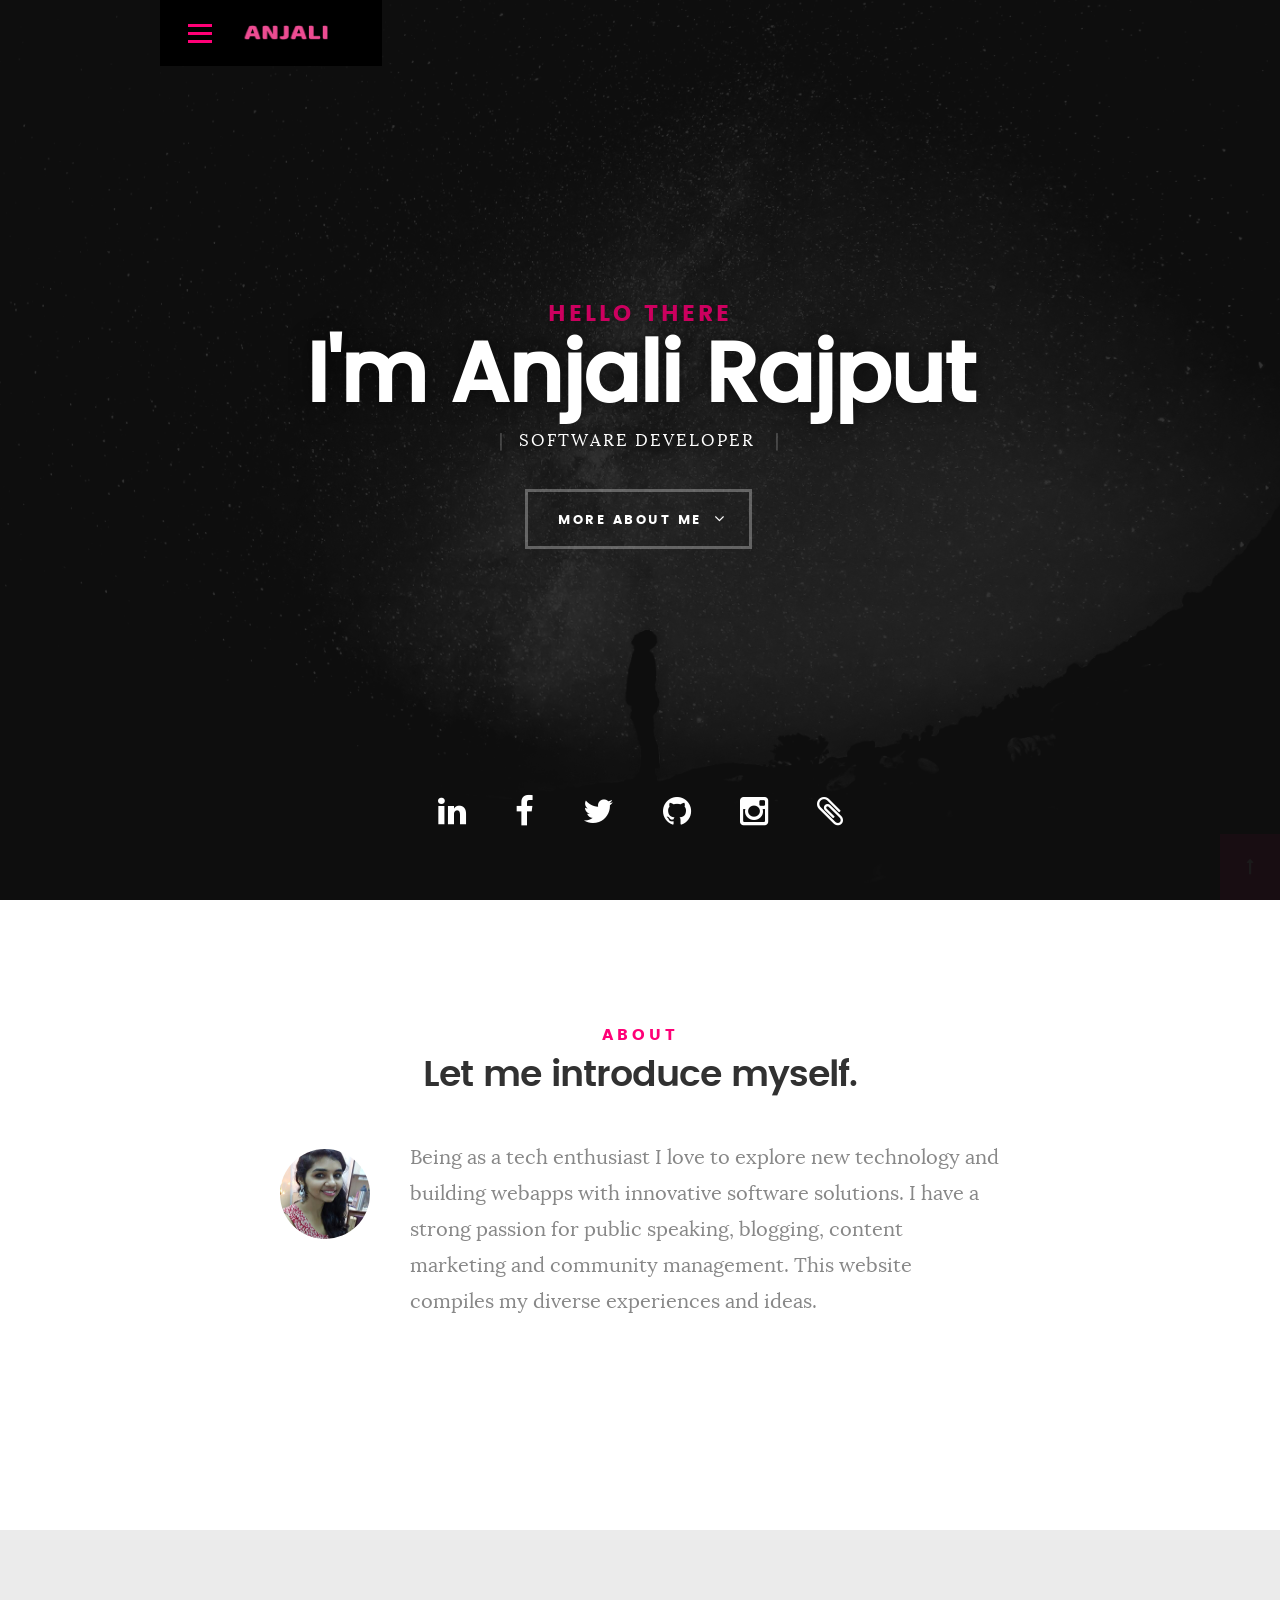
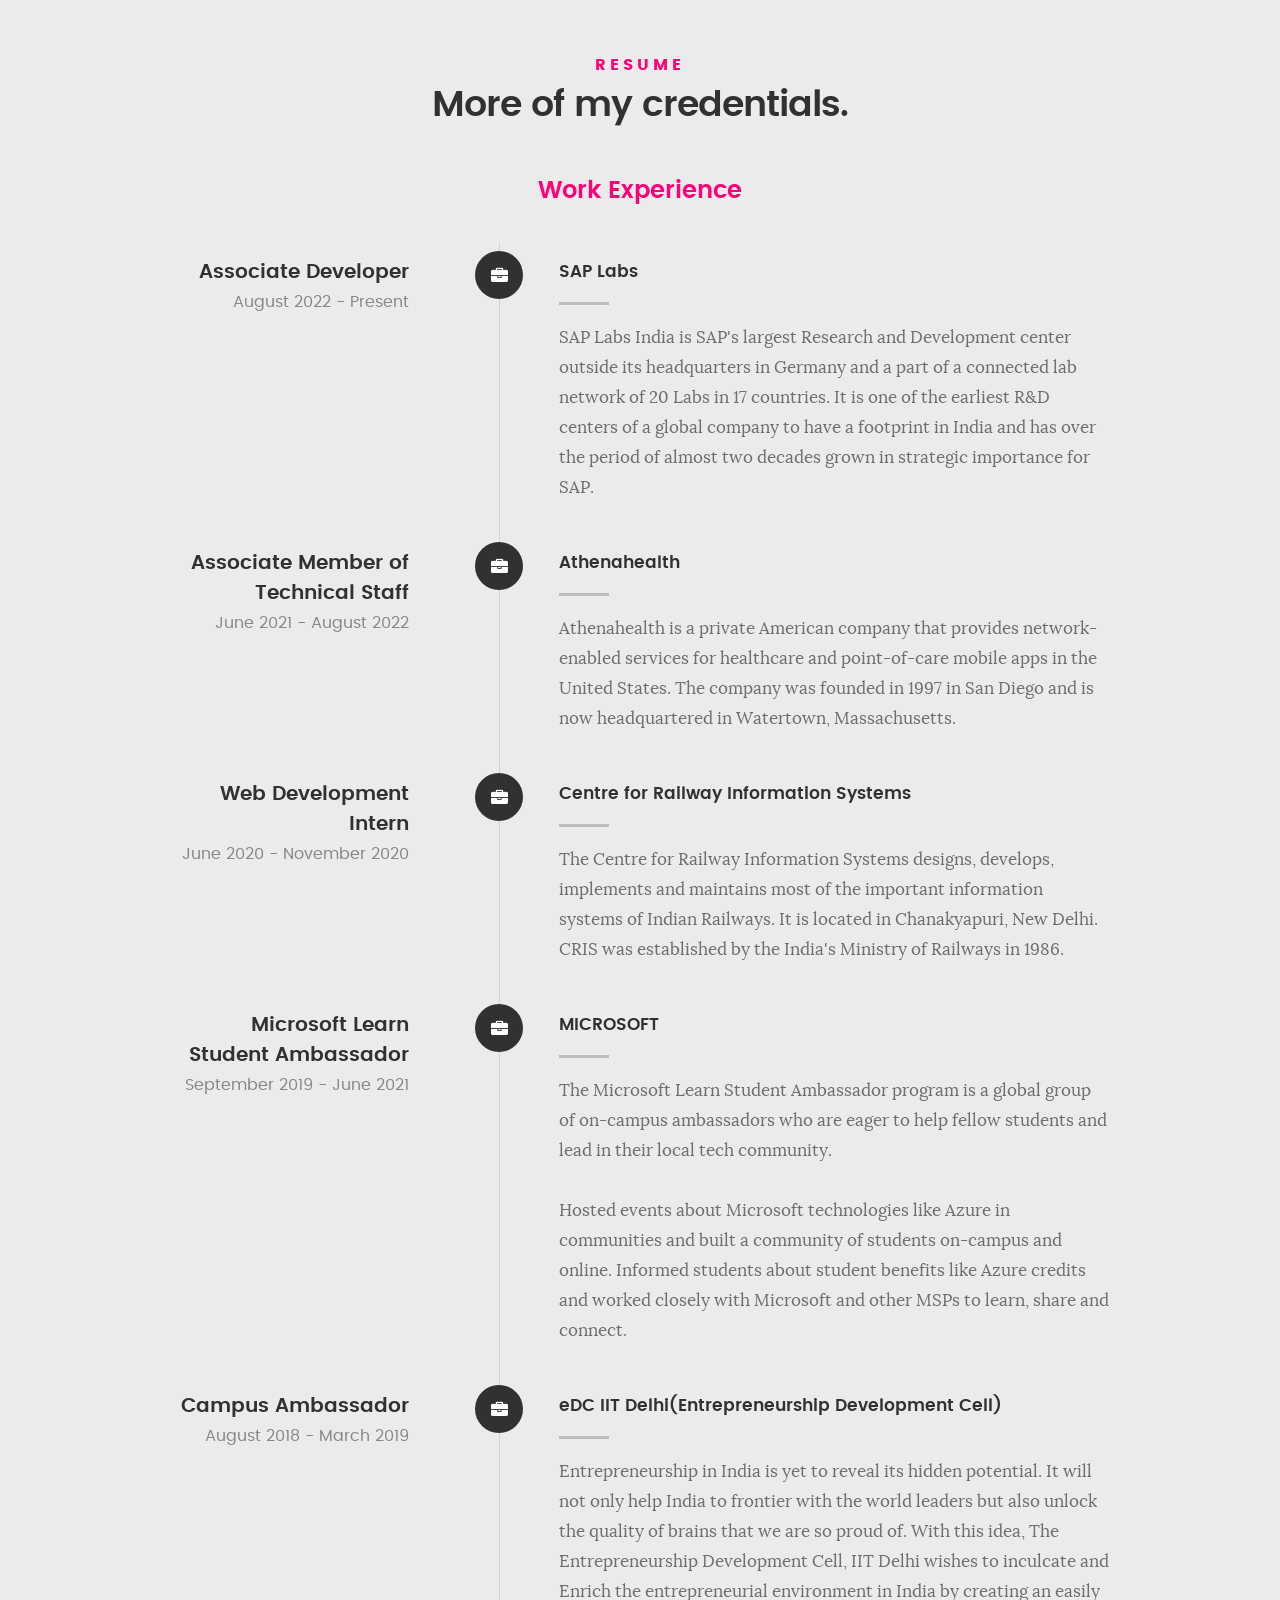
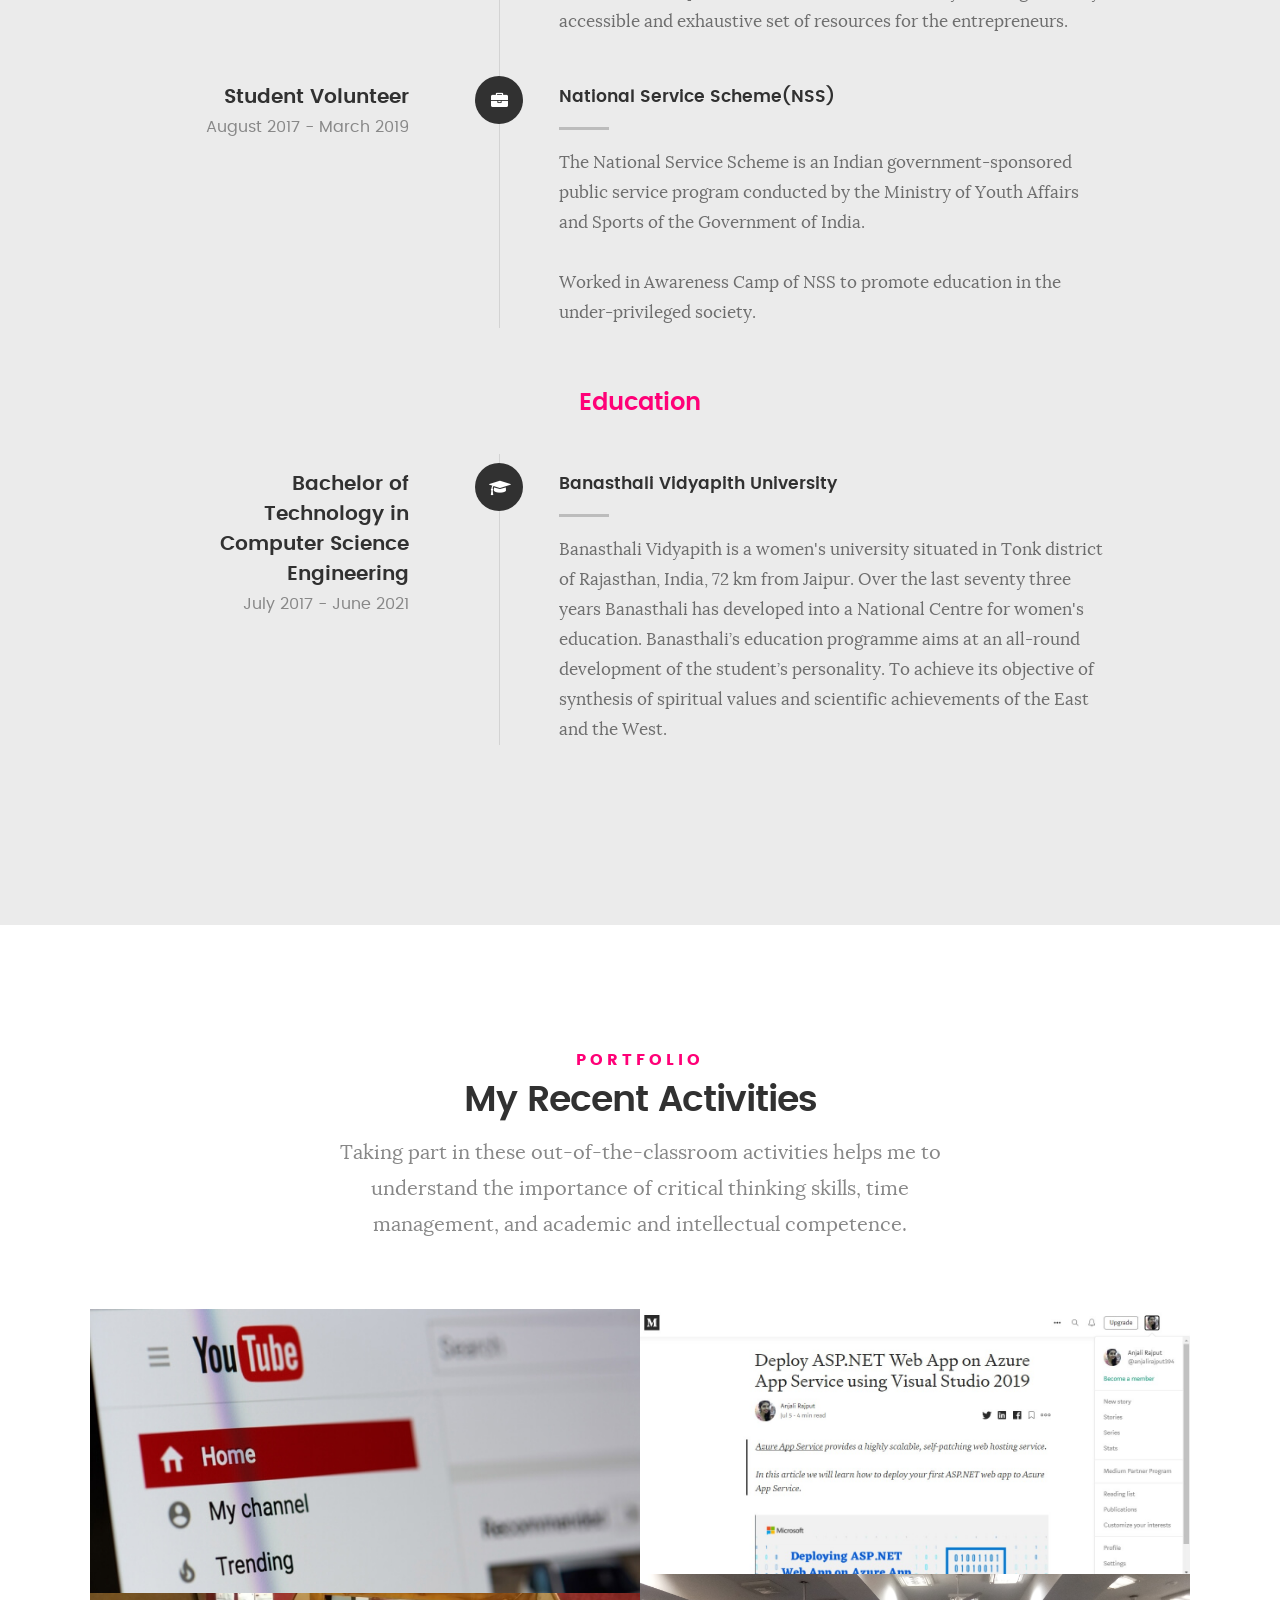
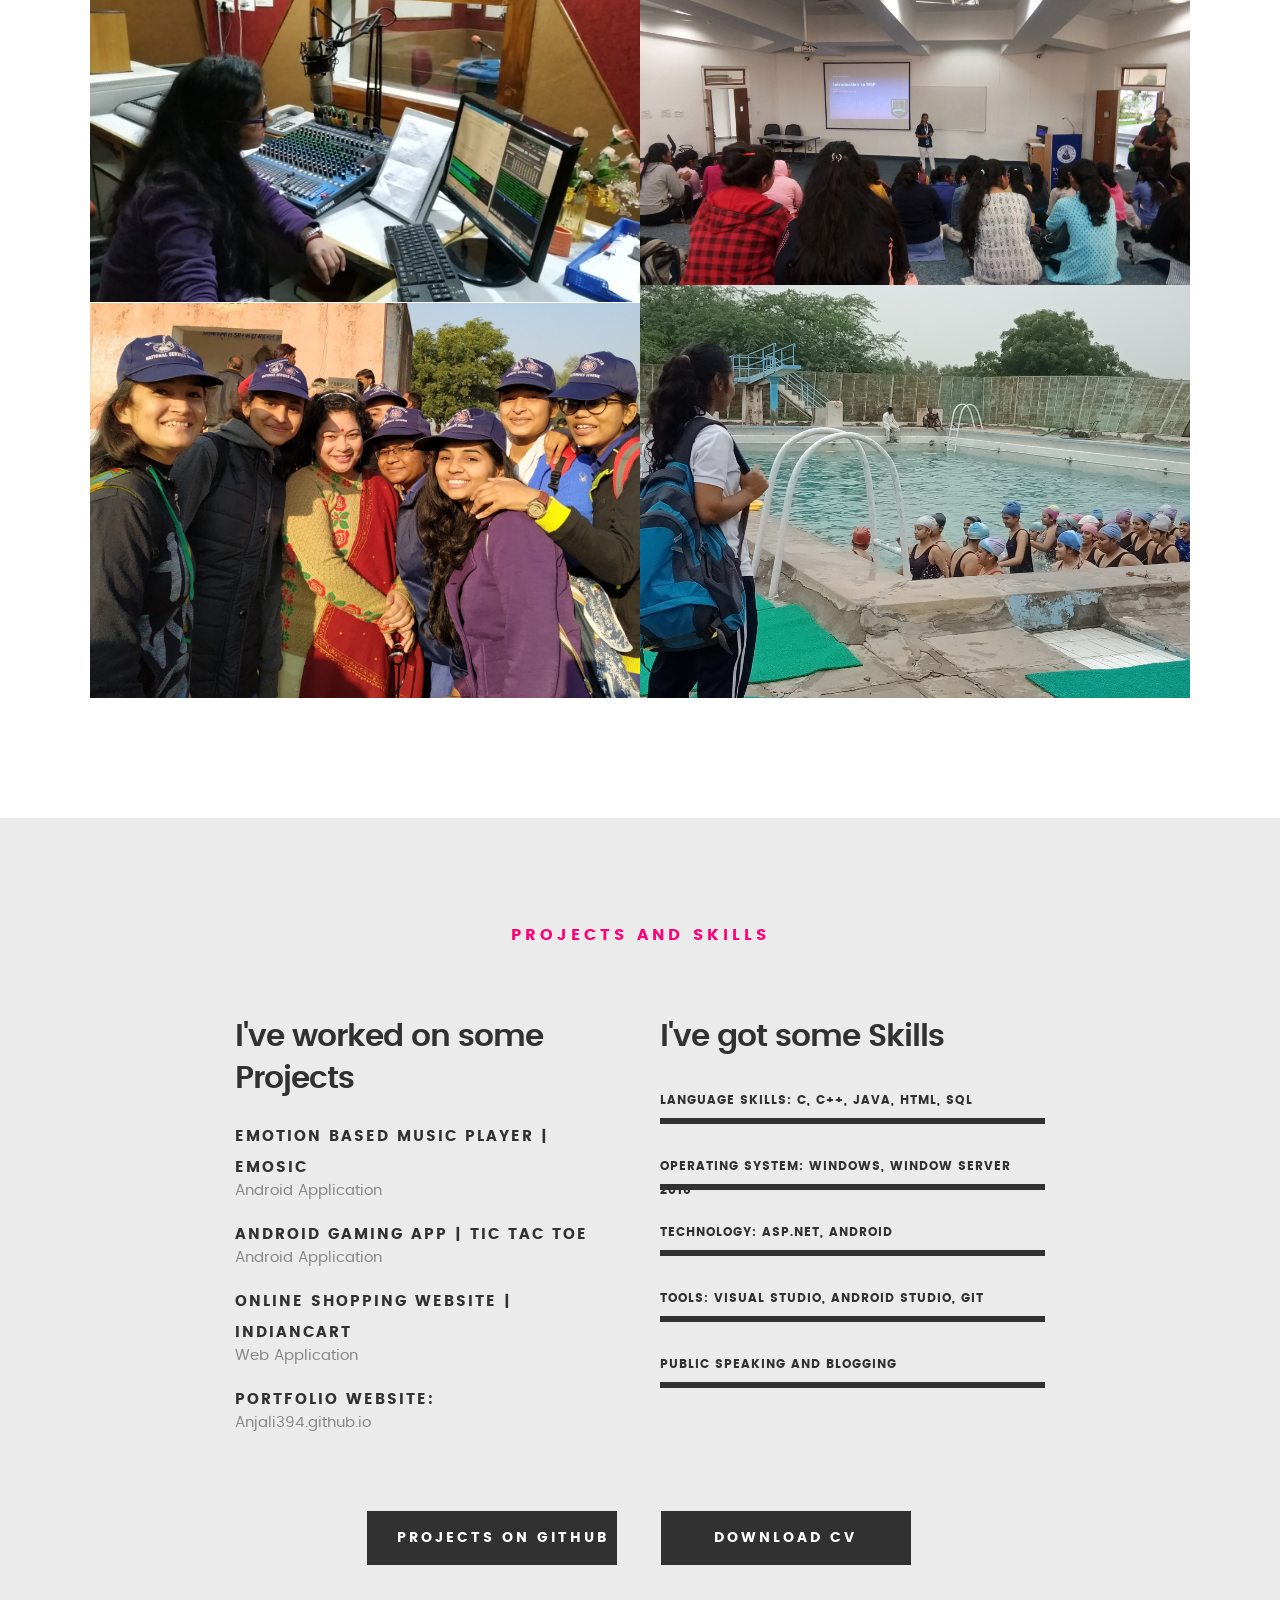
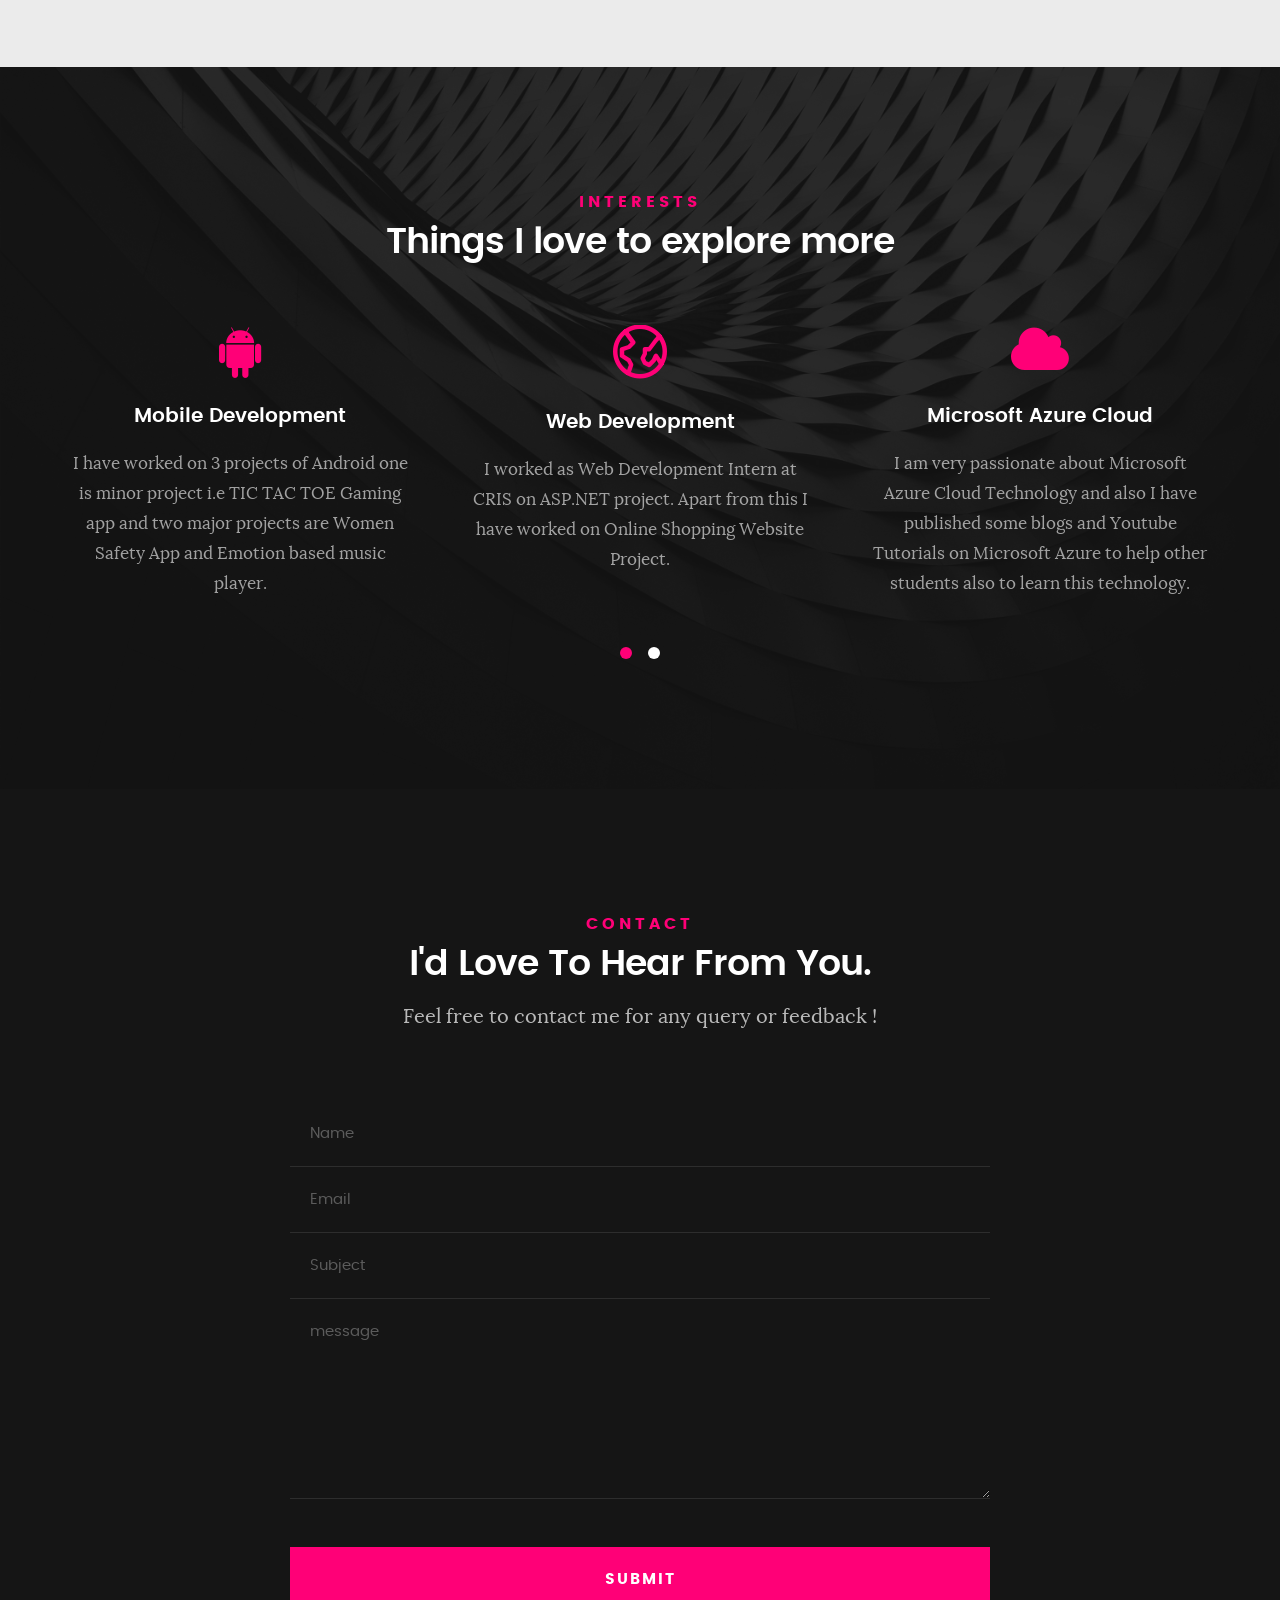
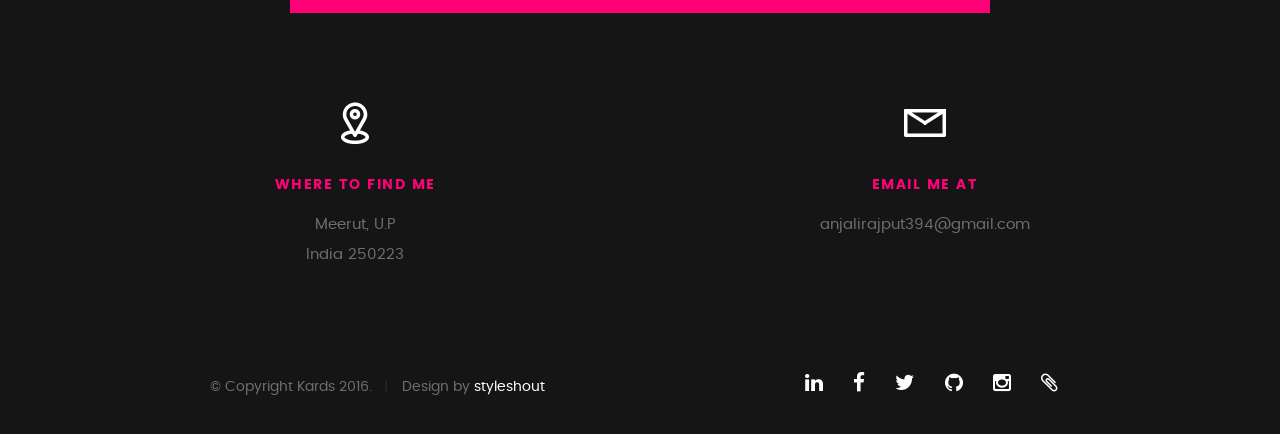
==== commit 100e0fb0: "Updated Work Timeline Added about current job at SAP." ====
--- a/index.html
+++ b/index.html
@@ -157,8 +157,29 @@
                         </div>
 
                         <div class="timeline-header">
+                            <h3>Associate Developer</h3>
+                            <p>August 2022 - Present</p>
+                        </div>
+
+                        <div class="timeline-content">
+                            <h4>SAP Labs</h4>
+                            <p>
+                                SAP Labs India is SAP's largest Research and Development center outside its headquarters in Germany and a part of a connected lab network of 20 Labs in 17 countries. It is one of the earliest R&D centers of a global company to have a footprint in India and has over the period of almost two decades grown in strategic importance for SAP.
+                            </p>
+
+                        </div>
+
+                    </div> <!-- /timeline-block -->
+                 
+                 <div class="timeline-block">
+
+                        <div class="timeline-ico">
+                            <i class="fa fa-briefcase"></i>
+                        </div>
+
+                        <div class="timeline-header">
                             <h3>Associate Member of Technical Staff</h3>
-                            <p>June 2021 - Present</p>
+                            <p>June 2021 - August 2022</p>
                         </div>
 
                         <div class="timeline-content">
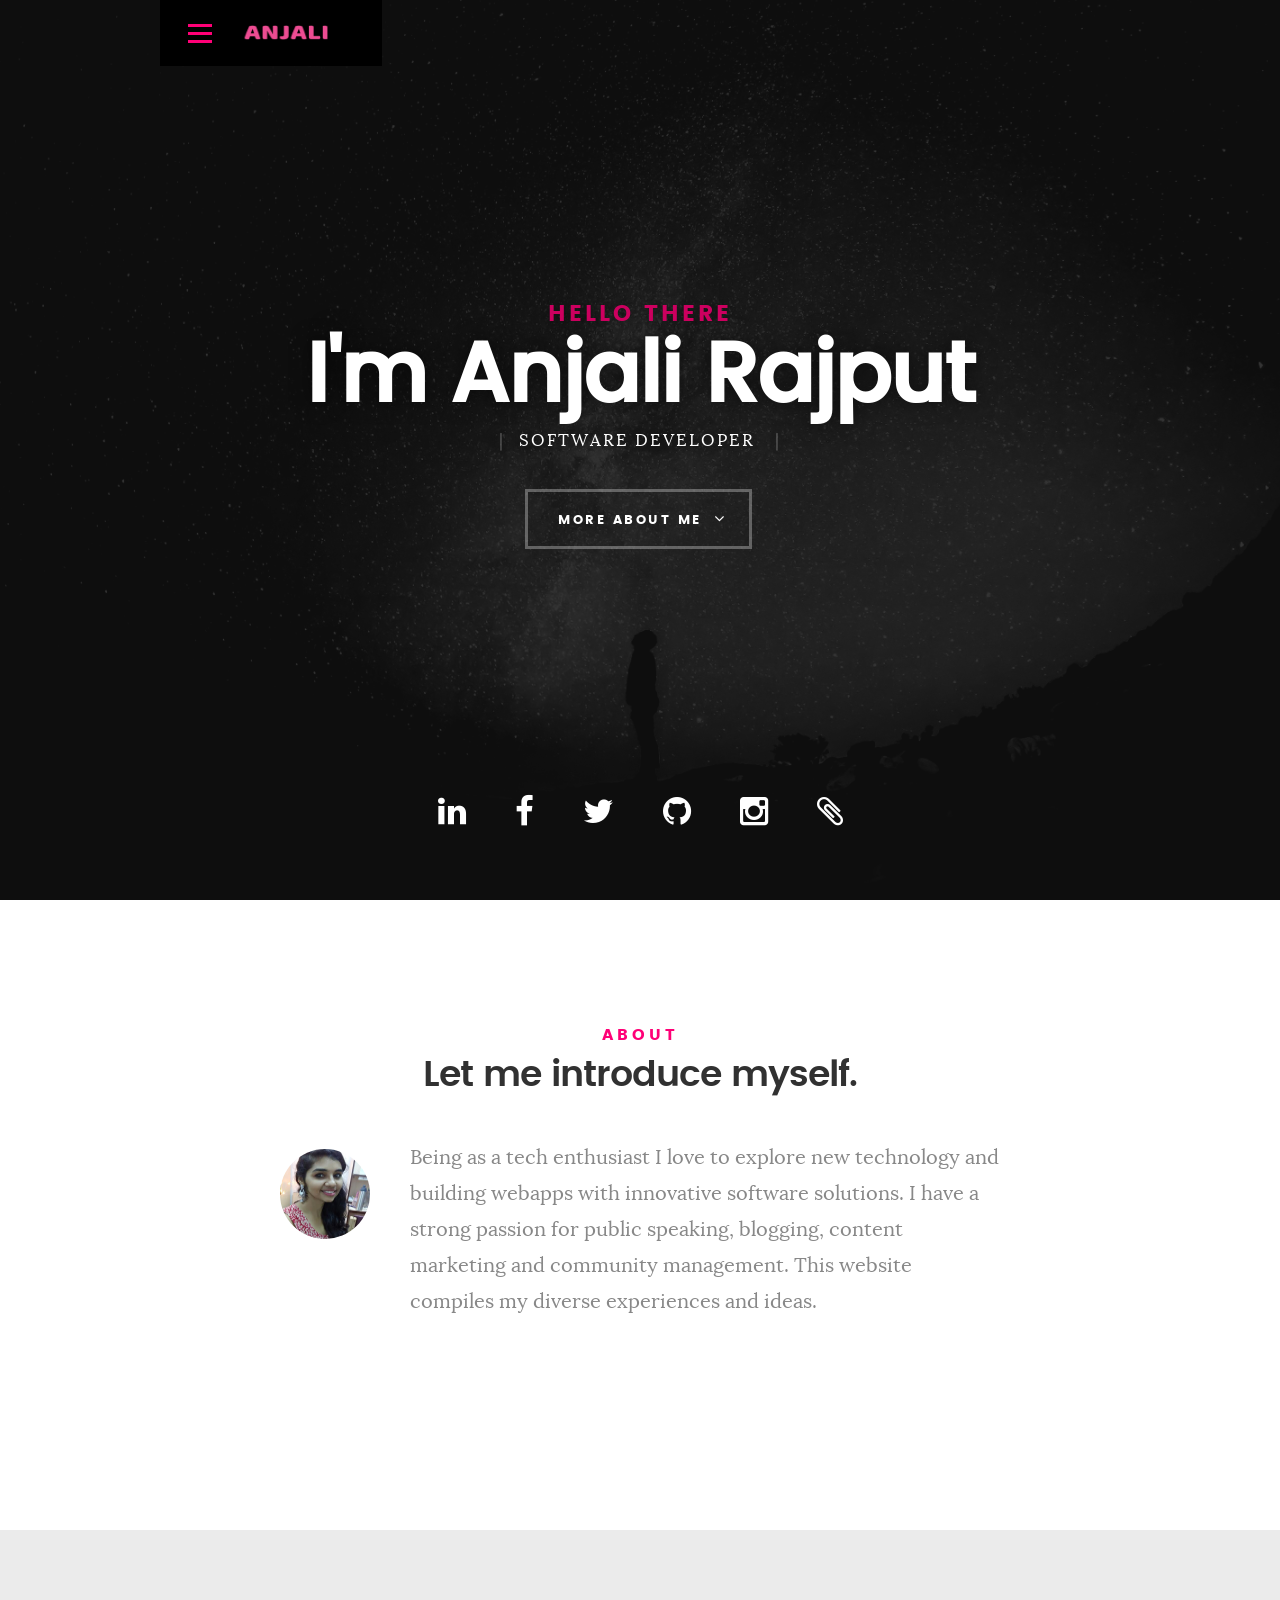
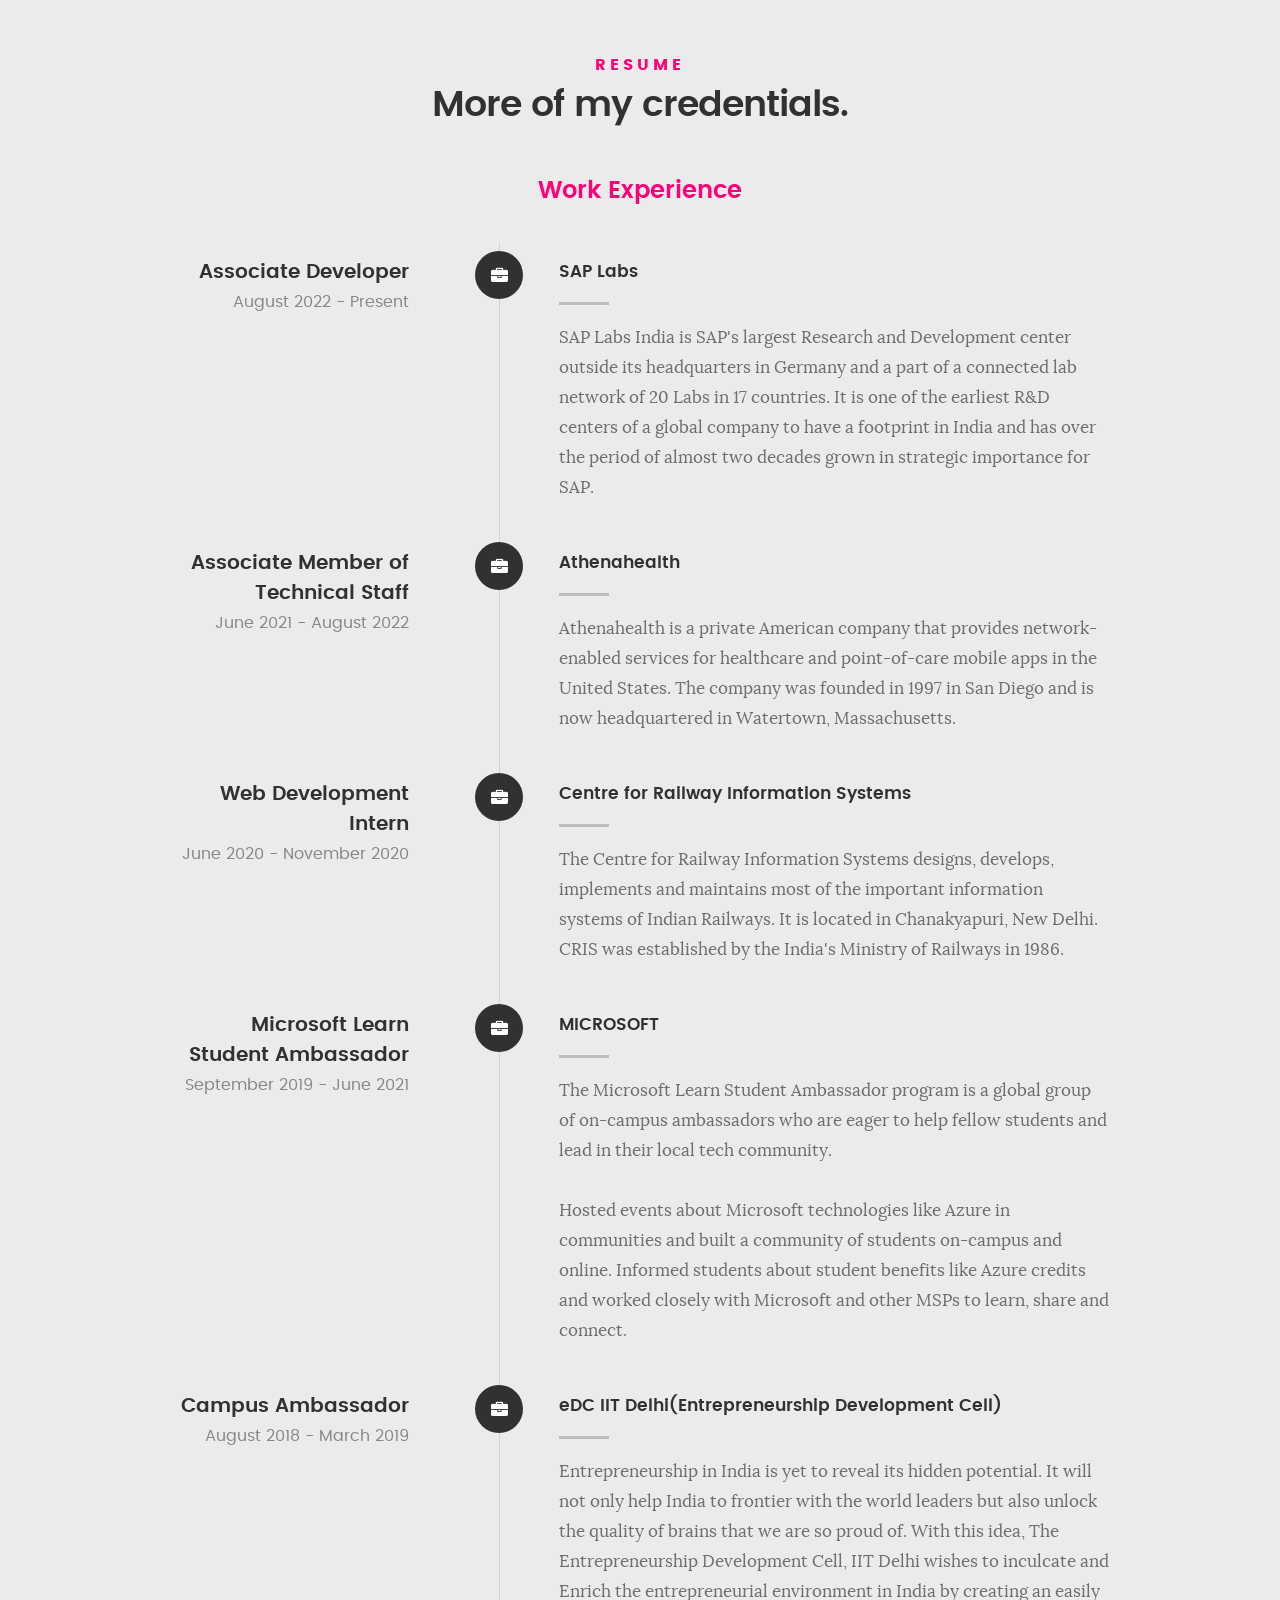
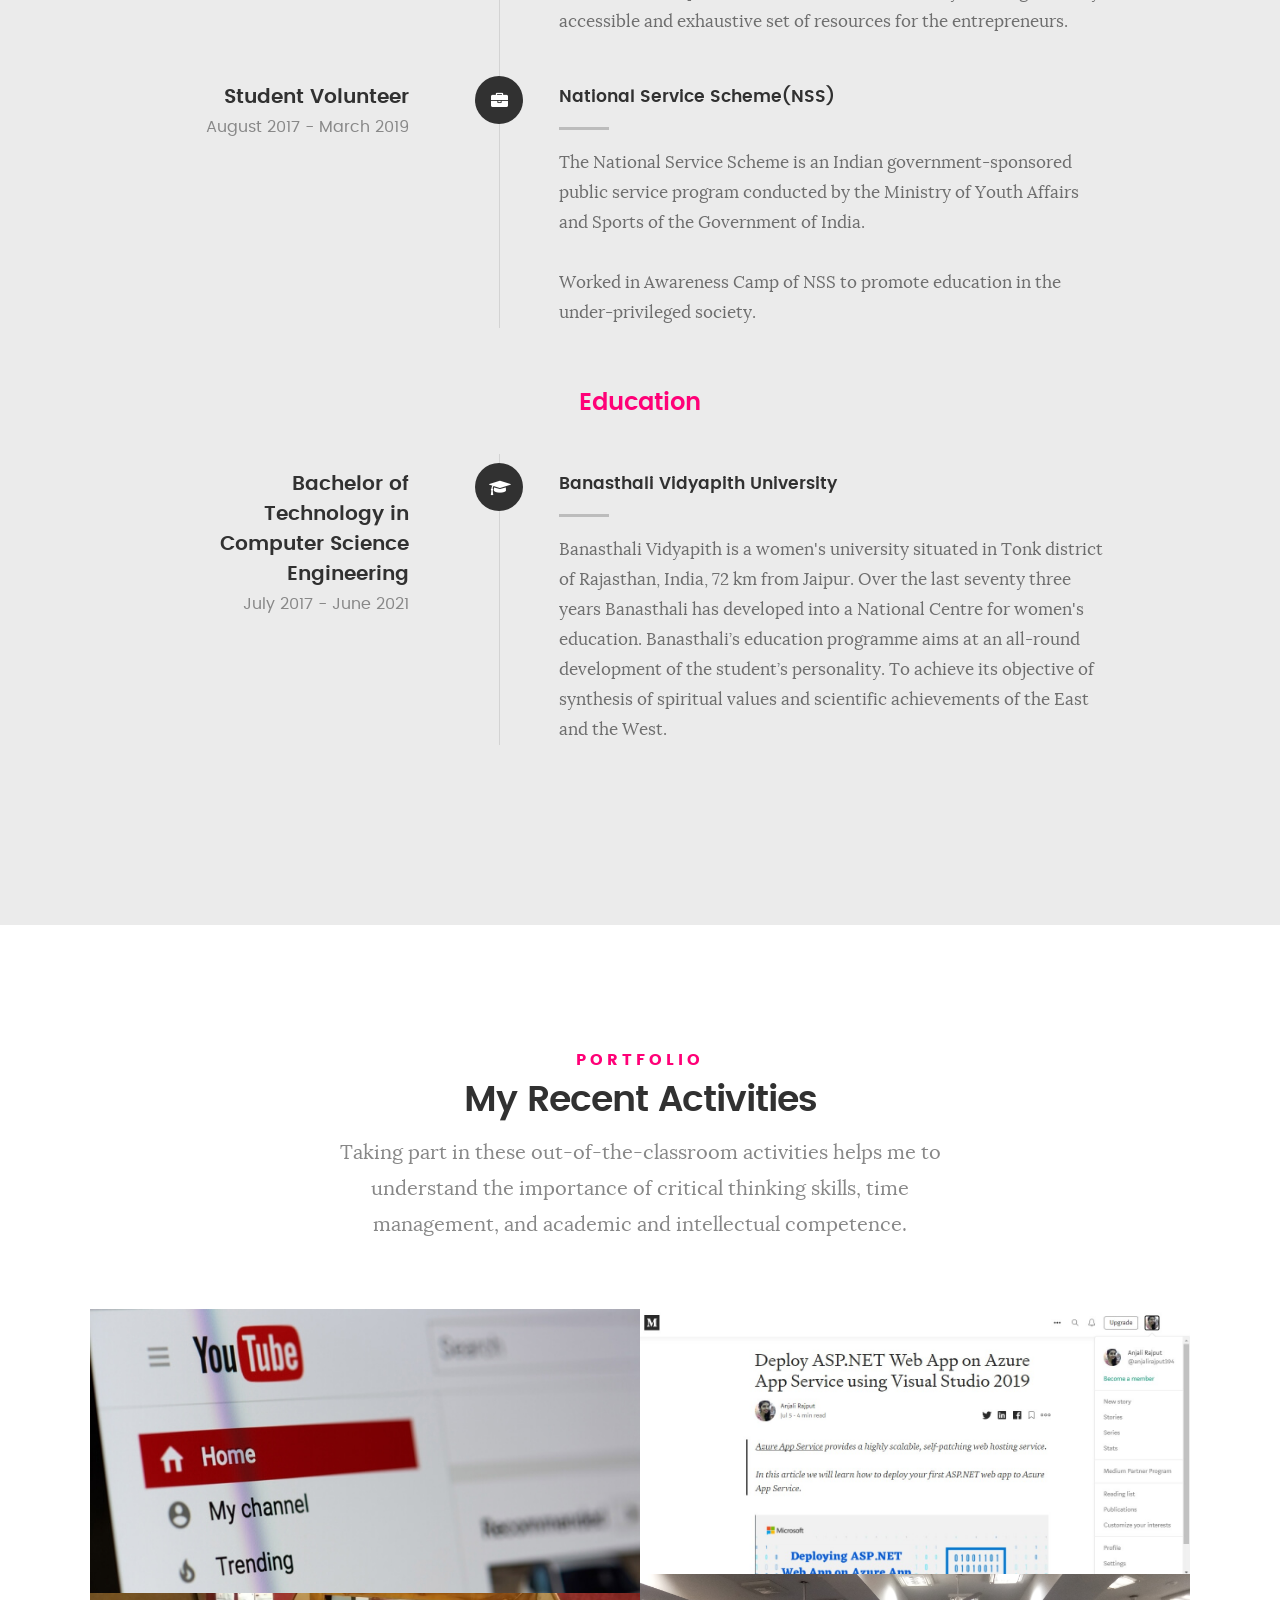
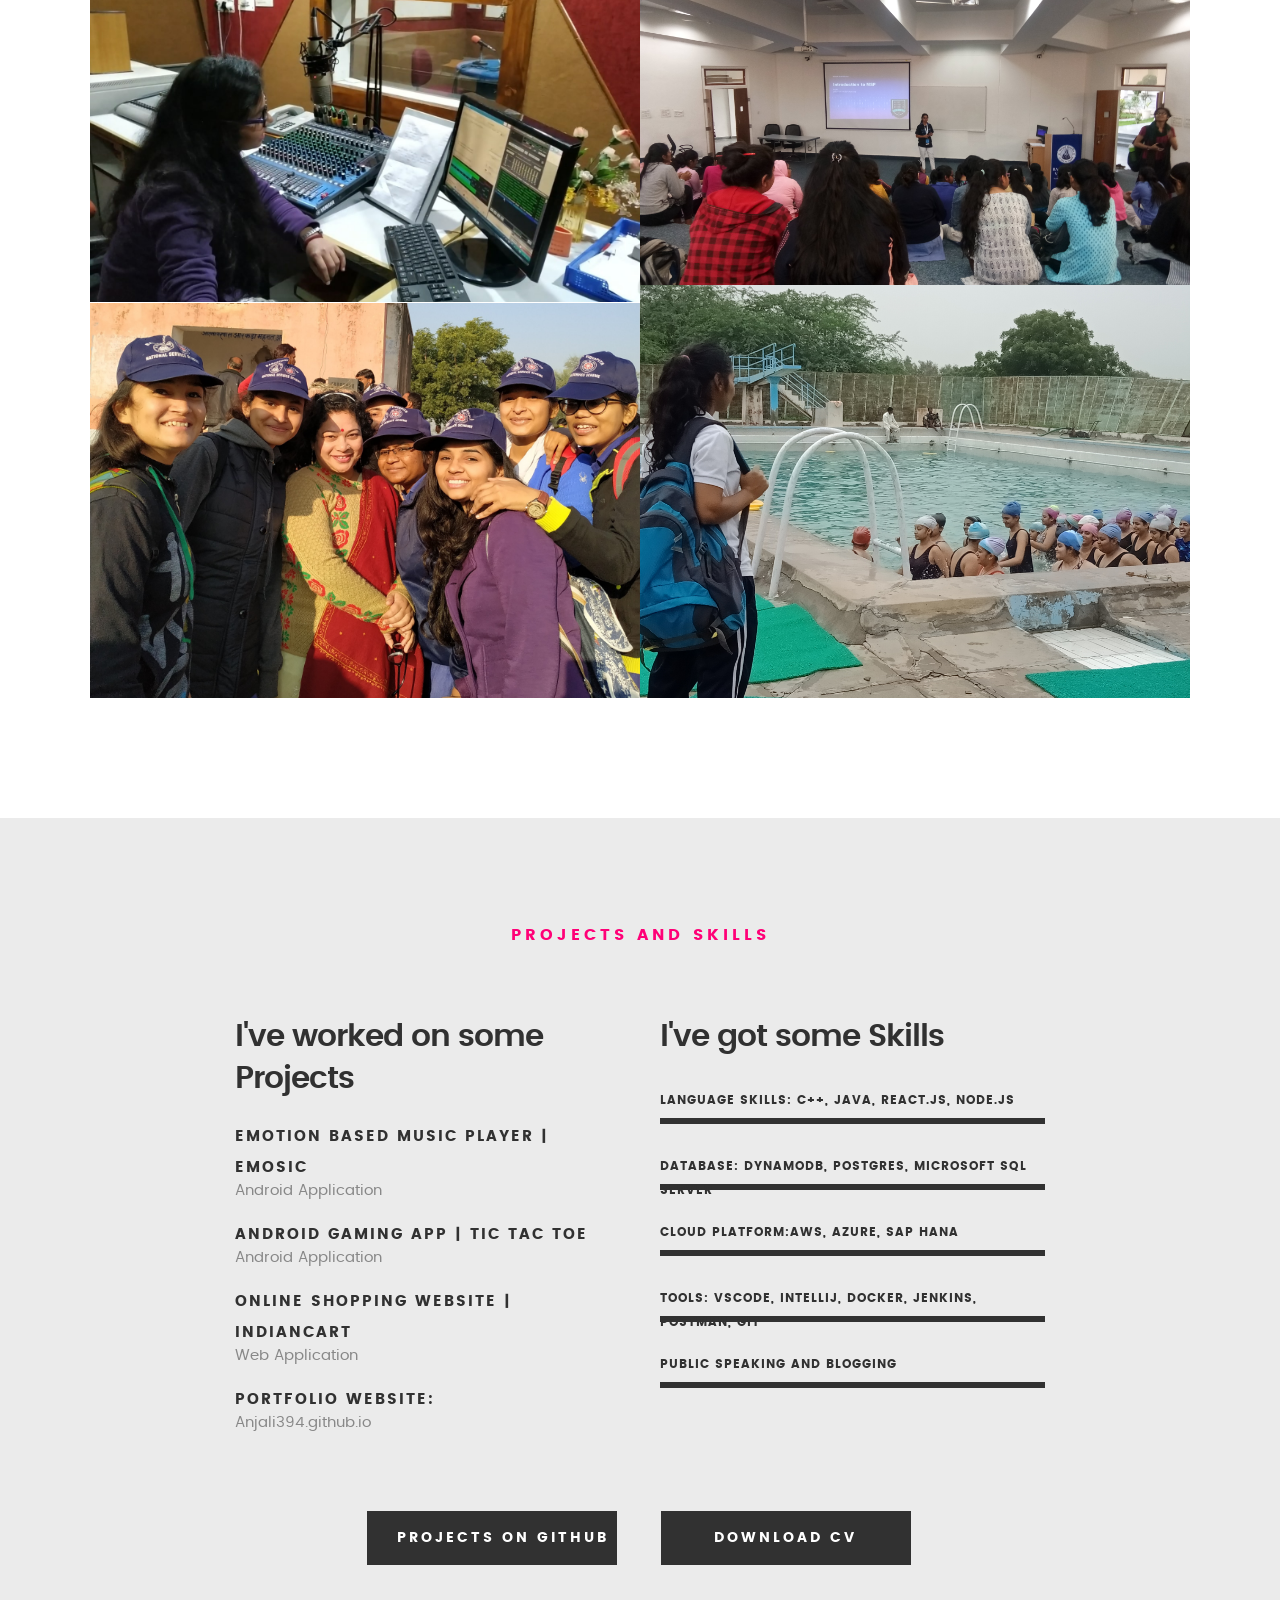
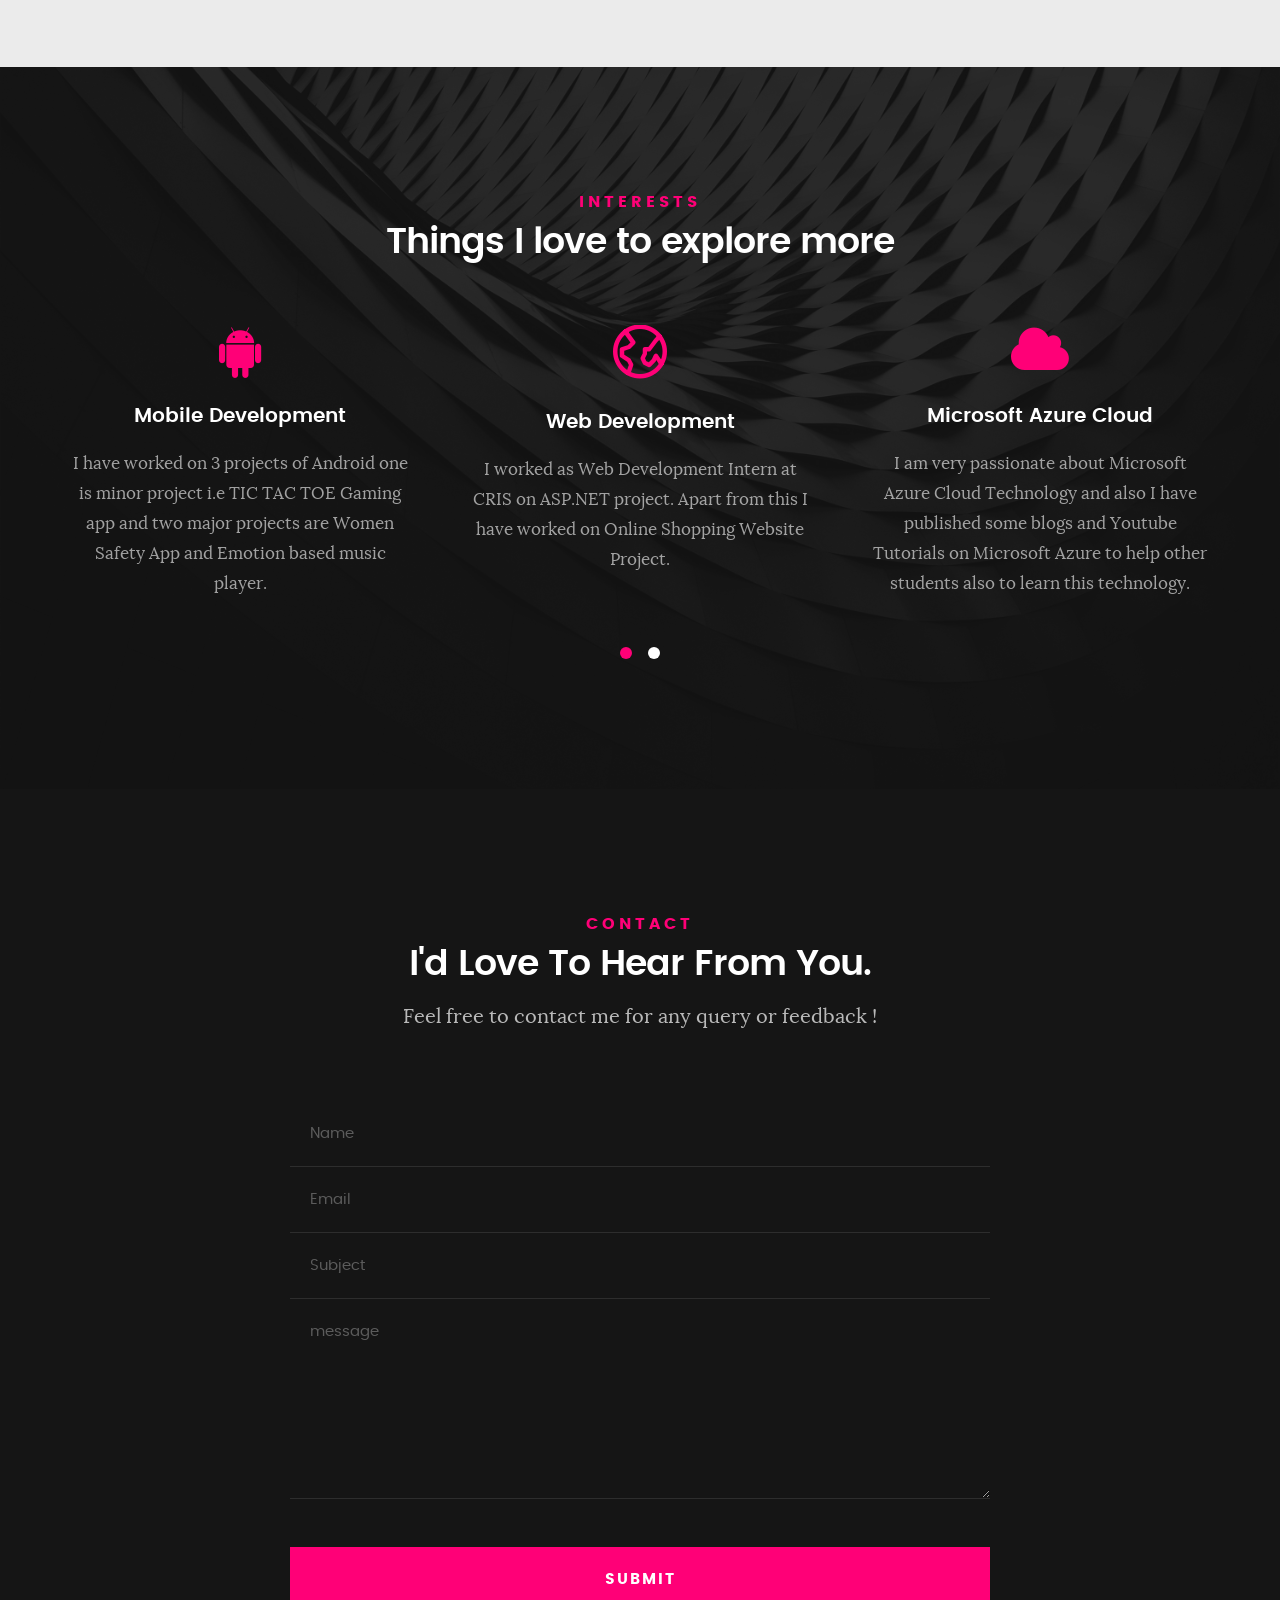
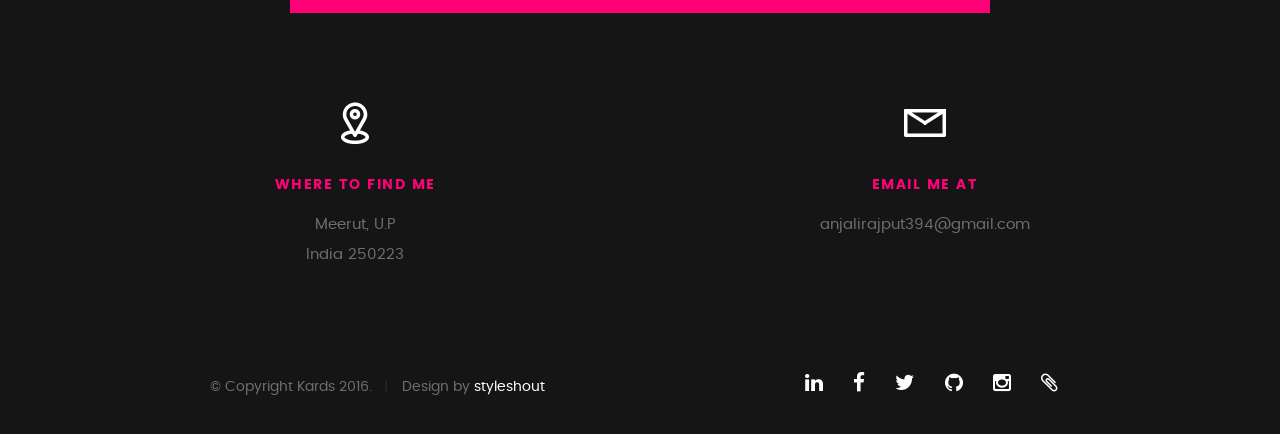
==== commit 19b1abaf: "Updated Skills" ====
--- a/index.html
+++ b/index.html
@@ -637,19 +637,19 @@
                 <ul class="skill-bars">
                     <li>
                         <div class="progress percent100"></div>
-                        <strong>Language Skills: C, C++, Java, HTML, SQL</strong>
+                        <strong>Language Skills: C++, Java, React.js, Node.js</strong>
                     </li>
                     <li>
                         <div class="progress percent100"></div>
-                        <strong>Operating System: Windows, Window Server 2016</strong>
+                        <strong>Database: DynamoDB, Postgres, Microsoft SQL Server </strong>
                     </li>
                     <li>
                         <div class="progress percent100"></div>
-                        <strong>Technology: ASP.NET, Android </strong>
+                        <strong>Cloud Platform:AWS, Azure, SAP HANA </strong>
                     </li>
                     <li>
                         <div class="progress percent100"></div>
-                        <strong>Tools: Visual Studio, Android Studio, Git </strong>
+                        <strong>Tools: VSCode, IntelliJ, Docker, Jenkins, Postman, Git </strong>
                     </li>
                     <li>
                         <div class="progress percent100"></div>
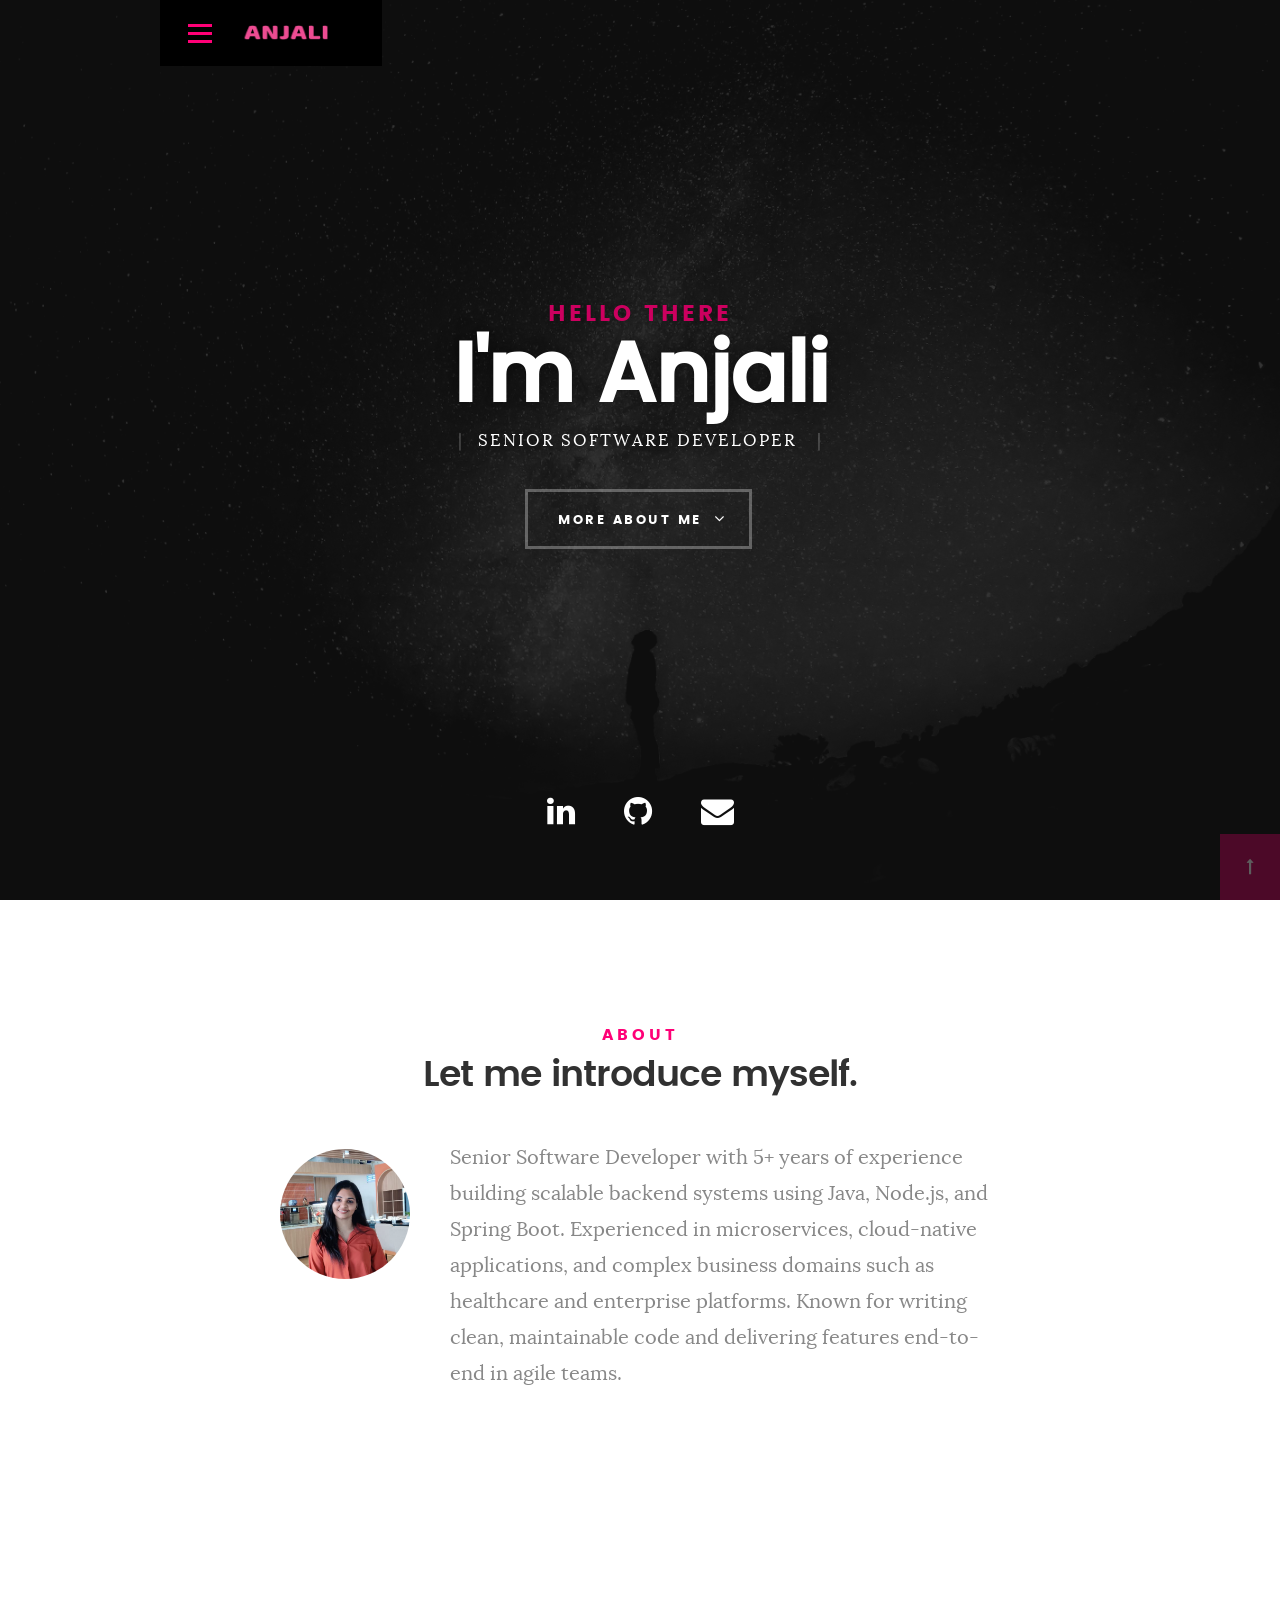
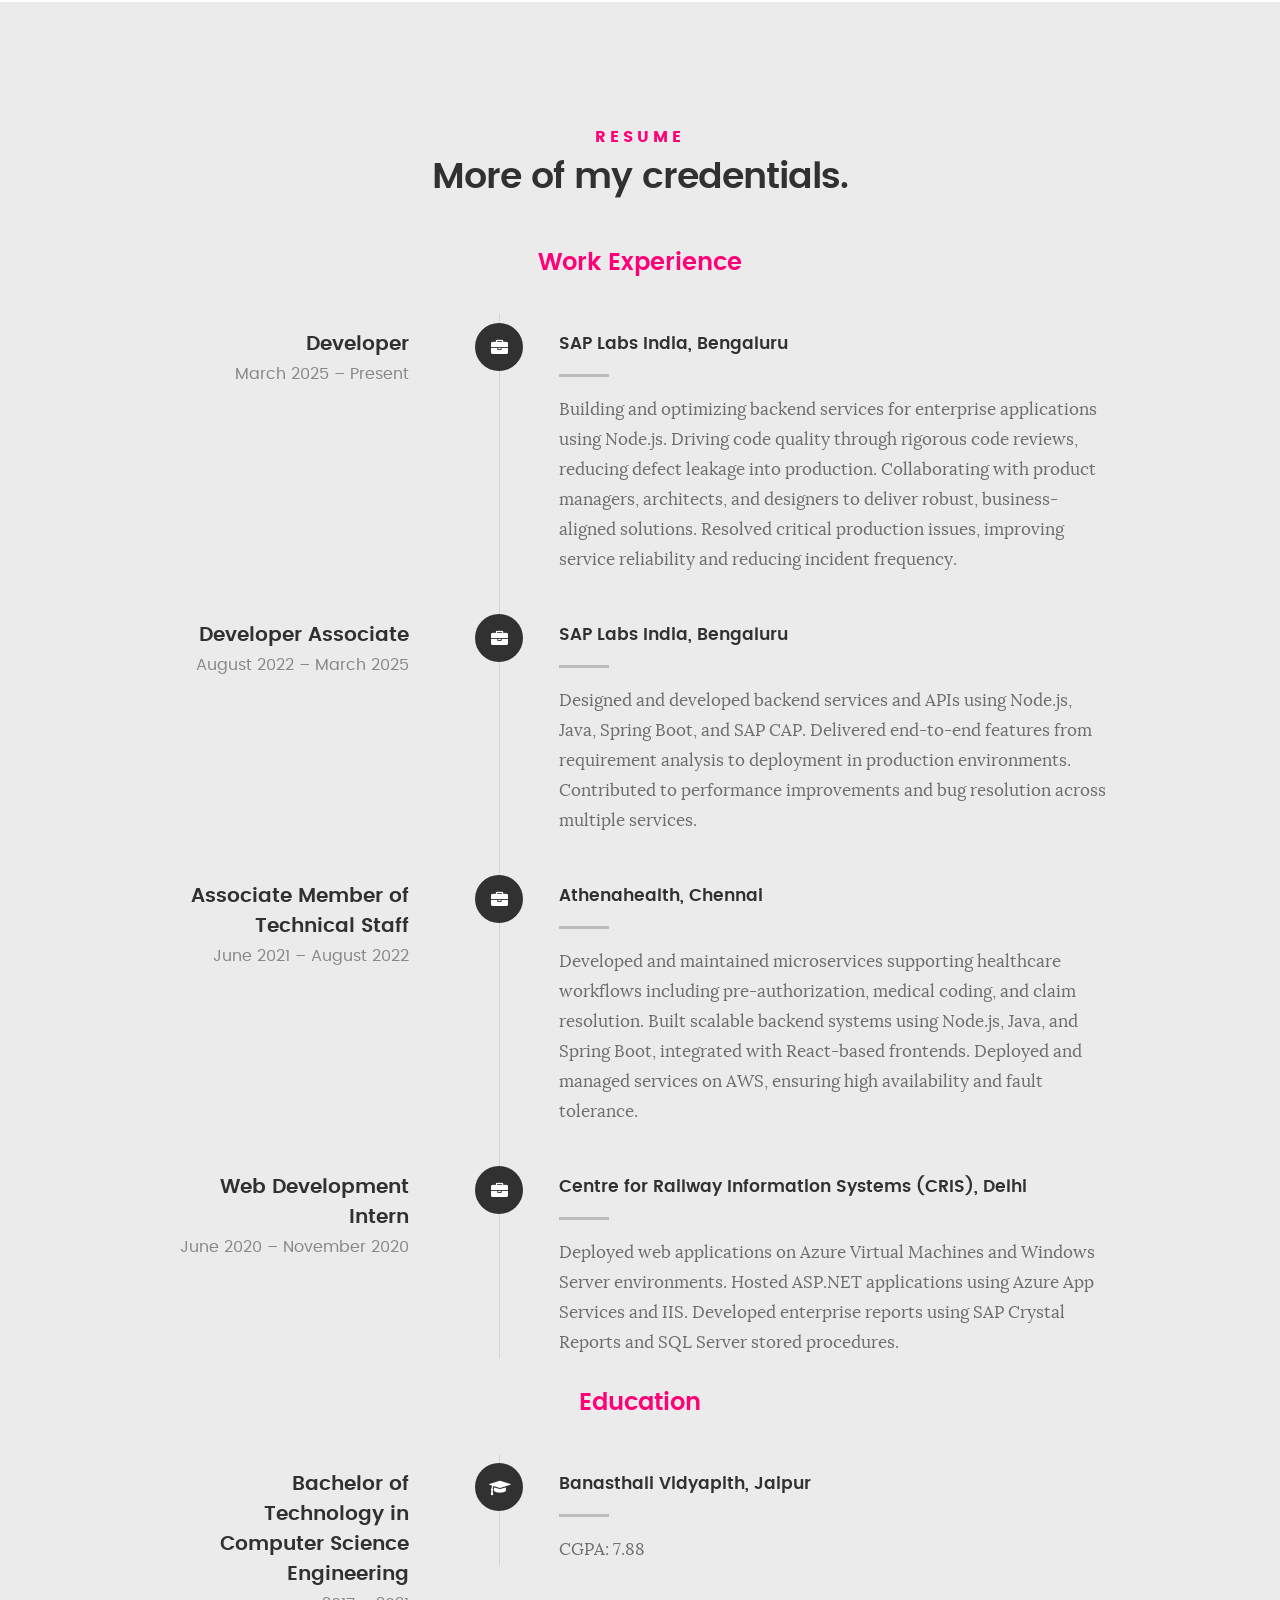
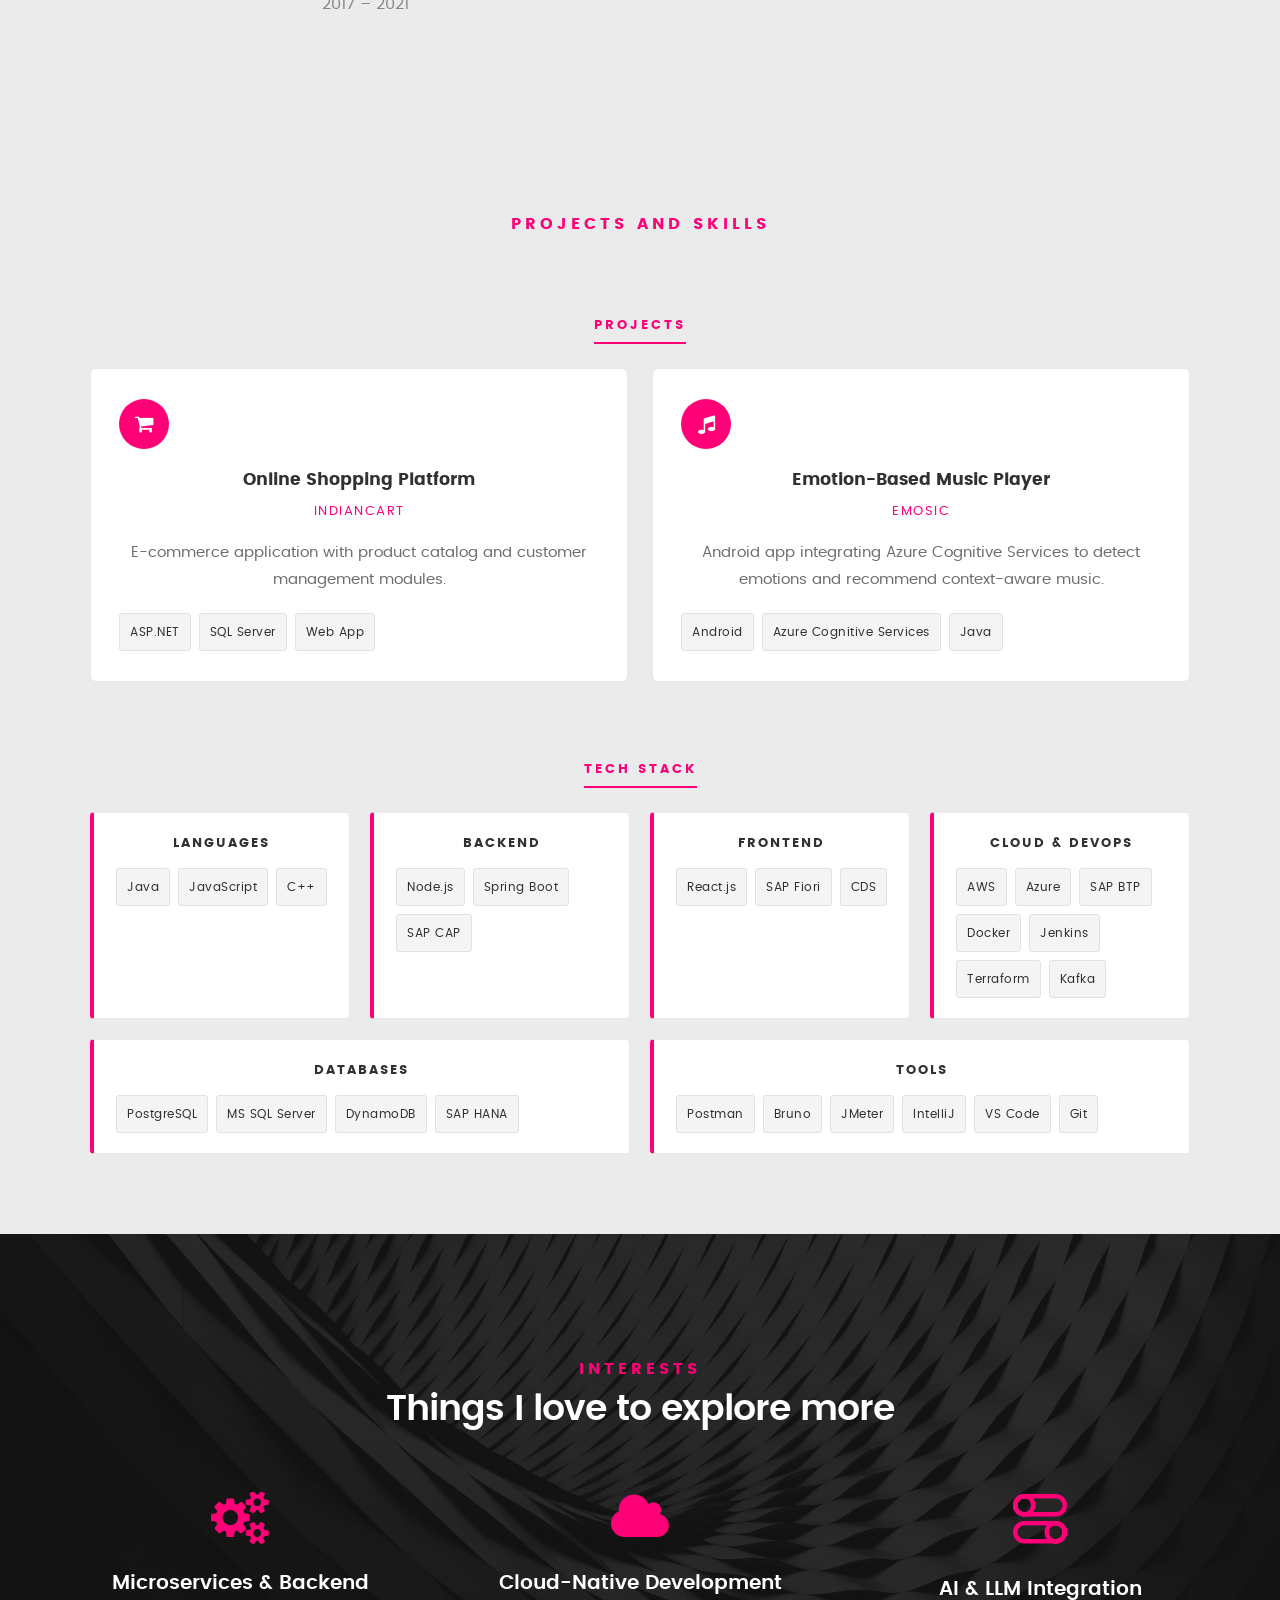
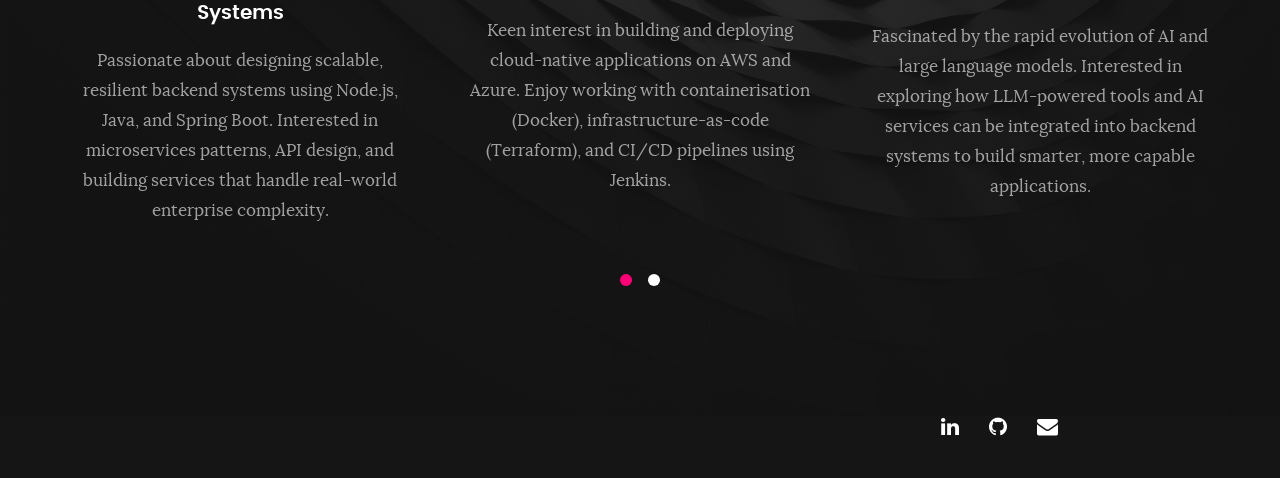
==== commit 65af4bbc: "portfolio update" ====
--- a/index.html
+++ b/index.html
@@ -53,10 +53,8 @@
                         <li class="current"><a class="smoothscroll" href="#intro" title="">Home</a></li>
                         <li><a class="smoothscroll" href="#about" title="">About</a></li>
                         <li><a class="smoothscroll" href="#resume" title="">Experience</a></li>
-                        <li><a class="smoothscroll" href="#portfolio" title="">Portfolio</a></li>
                         <li><a class="smoothscroll" href="#cta" title="">Projects and Skills</a></li>
                         <li><a class="smoothscroll" href="#services" title="">Interest</a></li>
-                        <li><a class="smoothscroll" href="#contact" title="">Contact</a></li>
                     </ul>
                 </nav>
             </div> <!-- /top-bar -->
@@ -75,10 +73,10 @@
                 <div class="col-twelve">
 
                     <h5>Hello there</h5>
-                    <h1>I'm Anjali Rajput</h1>
+                    <h1>I'm Anjali</h1>
 
                     <p class="intro-position">
-                        <span>Software Developer </span>
+                        <span>Senior Software Developer </span>
                         
                         
                     </p>
@@ -92,11 +90,8 @@
 
         <ul class="intro-social">
             <li><a href="https://www.linkedin.com/in/anjali-rajput/"><i class="fa fa-linkedin"></i></a></li>
-            <li><a href="https://www.facebook.com/profile.php?id=100021057023873"><i class="fa fa-facebook"></i></a></li>
-            <li><a href="https://twitter.com/Anjali63047648"><i class="fa fa-twitter"></i></a></li>
             <li><a href="https://github.com/Anjali394"><i class="fa fa-github"></i></a></li>
-            <li><a href="https://www.instagram.com/thakuranjali_394/"><i class="fa fa-instagram"></i></a></li>
-            <li><a href="https://medium.com/@anjalirajput394"><i class="fa fa-paperclip"></i></a></li>
+            <li><a href="mailto:anjalirajput394@gmail.com"><i class="fa fa-envelope"></i></a></li>
         </ul> <!-- /intro-social -->
 
     </section> <!-- /intro -->
@@ -115,8 +110,9 @@
                     <img src="images/pf1.jpg" alt="Profile Picture">
 
                     <p class="lead">
-                        Being as a tech enthusiast I love to explore new technology and building webapps with innovative software solutions. I have a strong passion for public speaking, blogging, content marketing and community management.
-                        This website compiles my diverse experiences and ideas.
+                        Senior Software Developer with 5+ years of experience building scalable backend systems using Java, Node.js, and Spring Boot.
+                        Experienced in microservices, cloud-native applications, and complex business domains such as healthcare and enterprise platforms.
+                        Known for writing clean, maintainable code and delivering features end-to-end in agile teams.
                     </p>
                 </div>
 
@@ -149,7 +145,7 @@
             <div class="col-twelve">
 
                 <div class="timeline-wrap">
-                 
+
                  <div class="timeline-block">
 
                         <div class="timeline-ico">
@@ -157,56 +153,61 @@
                         </div>
 
                         <div class="timeline-header">
-                            <h3>Associate Developer</h3>
-                            <p>August 2022 - Present</p>
+                            <h3>Developer</h3>
+                            <p>March 2025 – Present</p>
                         </div>
 
                         <div class="timeline-content">
-                            <h4>SAP Labs</h4>
+                            <h4>SAP Labs India, Bengaluru</h4>
                             <p>
-                                SAP Labs India is SAP's largest Research and Development center outside its headquarters in Germany and a part of a connected lab network of 20 Labs in 17 countries. It is one of the earliest R&D centers of a global company to have a footprint in India and has over the period of almost two decades grown in strategic importance for SAP.
+                                Building and optimizing backend services for enterprise applications using Node.js.
+                                Driving code quality through rigorous code reviews, reducing defect leakage into production.
+                                Collaborating with product managers, architects, and designers to deliver robust, business-aligned solutions.
+                                Resolved critical production issues, improving service reliability and reducing incident frequency.
                             </p>
-
                         </div>
 
                     </div> <!-- /timeline-block -->
-                 
-                 <div class="timeline-block">
+
+                    <div class="timeline-block">
 
                         <div class="timeline-ico">
                             <i class="fa fa-briefcase"></i>
                         </div>
 
                         <div class="timeline-header">
-                            <h3>Associate Member of Technical Staff</h3>
-                            <p>June 2021 - August 2022</p>
+                            <h3>Developer Associate</h3>
+                            <p>August 2022 – March 2025</p>
                         </div>
 
                         <div class="timeline-content">
-                            <h4>Athenahealth</h4>
+                            <h4>SAP Labs India, Bengaluru</h4>
                             <p>
-                                Athenahealth is a private American company that provides network-enabled services for healthcare and point-of-care mobile apps in the United States. The company was founded in 1997 in San Diego and is now headquartered in Watertown, Massachusetts.
+                                Designed and developed backend services and APIs using Node.js, Java, Spring Boot, and SAP CAP.
+                                Delivered end-to-end features from requirement analysis to deployment in production environments.
+                                Contributed to performance improvements and bug resolution across multiple services.
                             </p>
-
                         </div>
 
                     </div> <!-- /timeline-block -->
 
-                    <div class="timeline-block">
+                 <div class="timeline-block">
 
                         <div class="timeline-ico">
                             <i class="fa fa-briefcase"></i>
                         </div>
 
                         <div class="timeline-header">
-                            <h3>Web Development Intern</h3>
-                            <p>June 2020 - November 2020</p>
+                            <h3>Associate Member of Technical Staff</h3>
+                            <p>June 2021 – August 2022</p>
                         </div>
 
                         <div class="timeline-content">
-                            <h4>Centre for Railway Information Systems</h4>
+                            <h4>Athenahealth, Chennai</h4>
                             <p>
-                                The Centre for Railway Information Systems designs, develops, implements and maintains most of the important information systems of Indian Railways. It is located in Chanakyapuri, New Delhi. CRIS was established by the India's Ministry of Railways in 1986.
+                                Developed and maintained microservices supporting healthcare workflows including pre-authorization, medical coding, and claim resolution.
+                                Built scalable backend systems using Node.js, Java, and Spring Boot, integrated with React-based frontends.
+                                Deployed and managed services on AWS, ensuring high availability and fault tolerance.
                             </p>
 
                         </div>
@@ -220,55 +221,18 @@
                         </div>
 
                         <div class="timeline-header">
-                            <h3> Microsoft Learn Student Ambassador</h3>
-                            <p>September 2019 - June 2021</p>
+                            <h3>Web Development Intern</h3>
+                            <p>June 2020 – November 2020</p>
                         </div>
 
                         <div class="timeline-content">
-                            <h4>MICROSOFT</h4>
+                            <h4>Centre for Railway Information Systems (CRIS), Delhi</h4>
                             <p>
-                                The  Microsoft Learn Student Ambassador program is a global group of on-campus ambassadors who are eager to help fellow students and lead in their local tech community.
+                                Deployed web applications on Azure Virtual Machines and Windows Server environments.
+                                Hosted ASP.NET applications using Azure App Services and IIS.
+                                Developed enterprise reports using SAP Crystal Reports and SQL Server stored procedures.
                             </p>
-                            <p>
-                                Hosted events about Microsoft technologies like Azure in communities and built a community of students on-campus and online. Informed students about student benefits like Azure credits and worked closely with Microsoft and other MSPs to learn, share and connect.
-                            </p>
-                        </div>
-
-                    </div> <!-- /timeline-block -->
-
-                    <div class="timeline-block">
-
-                        <div class="timeline-ico">
-                            <i class="fa fa-briefcase"></i>
-                        </div>
-
-                        <div class="timeline-header">
-                            <h3>Campus Ambassador</h3>
-                            <p>August 2018 - March 2019</p>
-                        </div>
-
-                        <div class="timeline-content">
-                            <h4>eDC IIT Delhi(Entrepreneurship Development Cell)</h4>
-                            <p>Entrepreneurship in India is yet to reveal its hidden potential. It will not only help India to frontier with the world leaders but also unlock the quality of brains that we are so proud of. With this idea, The Entrepreneurship Development Cell, IIT Delhi wishes to inculcate and Enrich the entrepreneurial environment in India by creating an easily accessible and exhaustive set of resources for the entrepreneurs.</p>
-                        </div>
-
-                    </div> <!-- /timeline-block -->
-
-                    <div class="timeline-block">
-
-                        <div class="timeline-ico">
-                            <i class="fa fa-briefcase"></i>
-                        </div>
-
-                        <div class="timeline-header">
-                            <h3>Student Volunteer</h3>
-                            <p>August 2017 - March 2019</p>
-                        </div>
-
-                        <div class="timeline-content">
-                            <h4>National Service Scheme(NSS)</h4>
-                            <p>The National Service Scheme is an Indian government-sponsored public service program conducted by the Ministry of Youth Affairs and Sports of the Government of India.</p>
-                            <p>Worked in Awareness Camp of NSS to promote education in the under-privileged society.</p>
+
                         </div>
 
                     </div> <!-- /timeline-block -->
@@ -299,16 +263,12 @@
 
                         <div class="timeline-header">
                             <h3>Bachelor of Technology in Computer Science Engineering</h3>
-                            <p>July 2017 - June 2021</p>
+                            <p>2017 – 2021</p>
                         </div>
 
                         <div class="timeline-content">
-                            <h4>Banasthali Vidyapith University</h4>
-                            <p>
-                                Banasthali Vidyapith is a women's university situated in Tonk district of Rajasthan, India, 72 km from Jaipur.
-                                Over the last seventy three years Banasthali has developed into a National Centre for women's education.
-                                Banasthali’s education programme aims at an all-round development of the student’s personality. To achieve its objective of synthesis of spiritual values and scientific achievements of the East and the West.
-                            </p>
+                            <h4>Banasthali Vidyapith, Jaipur</h4>
+                            <p>CGPA: 7.88</p>
                         </div>
 
                     </div> <!-- /timeline-block -->
@@ -324,354 +284,100 @@
     </section> <!-- /features -->
 
 
-    
-    <!-- Portfolio Section
-    ================================================== -->
-    <section id="portfolio">
+    <!-- CTA Section
+    ================================================== -->
+    <section id="cta" class="grey-section">
 
         <div class="row section-intro">
             <div class="col-twelve">
 
-                <h5>Portfolio</h5>
-                <h1>My Recent Activities</h1>
-
-                <p class="lead">Taking part in these out-of-the-classroom activities helps me to understand the importance of critical thinking skills, time management, and academic and intellectual competence. </p>
-
-            </div>
-        </div> <!-- /section-intro-->
-
-        <div class="row portfolio-content">
-
-            <div class="col-twelve">
-
-                <!-- portfolio-wrapper -->
-                <div id="folio-wrapper" class="block-1-2 block-mob-full stack">
-
-                    <div class="bgrid folio-item">
-                        <div class="item-wrap">
-                            <img src="images/portfolio/liberty.jpg" alt="channel">
-                            <a href="#modal-01" class="overlay">
-                                <div class="folio-item-table">
-                                    <div class="folio-item-cell">
-                                        <h3 class="folio-title">Youtube Channel</h3>
-                                        <span class="folio-types">
-                                            Educational Tutorial
-                                        </span>
-                                    </div>
-                                </div>
-                            </a>
-                        </div>
-                    </div> <!-- /folio-item -->
-
-                    <div class="bgrid folio-item">
-                        <div class="item-wrap">
-                            <img src="images/portfolio/shutterbug.jpg" alt="Shutterbug">
-                            <a href="#modal-02" class="overlay">
-                                <div class="folio-item-table">
-                                    <div class="folio-item-cell">
-                                        <h3 class="folio-title">Blogging</h3>
-                                        <span class="folio-types">
-                                            Read my blogs
-                                        </span>
-                                    </div>
-                                </div>
-                            </a>
-                        </div>
-                    </div> <!-- /folio-item -->
-
-                    <div class="bgrid folio-item">
-                        <div class="item-wrap">
-                            <img src="images/portfolio/clouds.jpg" alt="Clouds">
-                            <a href="#modal-03" class="overlay">
-                                <div class="folio-item-table">
-                                    <div class="folio-item-cell">
-                                        <h3 class="folio-title">Public Speaking</h3>
-                                        <span class="folio-types">
-                                            Watch video
-                                        </span>
-                                    </div>
-                                </div>
-                            </a>
-                        </div>
-                    </div> <!-- /folio-item -->
-
-                    <div class="bgrid folio-item">
-                        <div class="item-wrap">
-                            <img src="images/portfolio/beetle.jpg" alt="Beetle">
-                            <a href="#modal-04" class="overlay">
-                                <div class="folio-item-table">
-                                    <div class="folio-item-cell">
-                                        <h3 class="folio-title">Radio RJing and Anchoring</h3>
-                                        <span class="folio-types">
-                                            Personality Development
-                                        </span>
-                                    </div>
-                                </div>
-                            </a>
-                        </div>
-                    </div> <!-- /folio-item -->
-
-                    <div class="bgrid folio-item">
-                        <div class="item-wrap">
-                            <img src="images/portfolio/lighthouse.jpg" alt="Lighthouse">
-                            <a href="#modal-05" class="overlay">
-                                <div class="folio-item-table">
-                                    <div class="folio-item-cell">
-                                        <h3 class="folio-title">Sports</h3>
-                                        <span class="folio-types">
-                                            Swimming
-                                        </span>
-                                    </div>
-                                </div>
-                            </a>
-                        </div>
-                    </div> <!-- /folio-item -->
-
-                    <div class="bgrid folio-item">
-                        <div class="item-wrap">
-                            <img src="images/portfolio/salad.jpg" alt="Salad">
-                            <a href="#modal-06" class="overlay">
-                                <div class="folio-item-table">
-                                    <div class="folio-item-cell">
-                                        <h3 class="folio-title">Volunteering</h3>
-                                        <span class="folio-types">
-                                            National Service Scheme (NSS)
-                                        </span>
-                                    </div>
-                                </div>
-                            </a>
-                        </div>
-                    </div> <!-- /folio-item -->
-                    <!-- modal popups - begin
-                    ============================================================= -->
-                    <div id="modal-01" class="popup-modal slider mfp-hide">
-
-                        <div class="fluid-video-wrapper">
-                            <iframe width="500" height="281" src="https://www.youtube.com/embed/foXlOJ1wUTE" frameborder="0" allow="accelerometer; autoplay; encrypted-media; gyroscope; picture-in-picture" allowfullscreen></iframe>
-                        </div>
-
-                        <div class="description-box">
-                            <h4>Youtube Channel</h4>
-                            <p>Aim of this channel is to help Students in the field of Engineering and Technology.</p>
-
-                            <div class="categories">Educational Tutorial</div>
-                        </div>
-
-                        <div class="link-box">
-                            <a href="https://www.youtube.com/channel/UCdSOOm-6PEI6Ck6xuPo0Vvg?view_as=subscriber">Details</a>
-                            <a href="#" class="popup-modal-dismiss">Close</a>
-                        </div>
-
-                    </div> <!-- /modal-01 -->
-
-                    <div id="modal-02" class="popup-modal slider mfp-hide">
-
-                        <div class="media">
-                            <img src="images/portfolio/modals/m-shutterbug.jpg" alt="" />
-                        </div>
-
-                        <div class="description-box">
-                            <h4>Blogging</h4>
-                            <p> I really believe this that everyone has the power to do something great, all they need to do is start working and remove all excuses. I write educational blogs to help people by sharing my knowledge.</p>
-
-                            <div class="categories">Tech Blogs</div>
-                        </div>
-
-                        <div class="link-box">
-                            <a href="https://medium.com/@anjalirajput394">Read my Blogs</a>
-                            <a href="#" class="popup-modal-dismiss">Close</a>
-                        </div>
-
-                    </div> <!-- /modal-02 -->
-
-                    <div id="modal-03" class="popup-modal slider mfp-hide">
-
-                        <div class="fluid-video-wrapper">
-                            <iframe width="500" height="281" src="https://www.youtube.com/embed/BG6PwYx7UOg" frameborder="0" allow="accelerometer; autoplay; encrypted-media; gyroscope; picture-in-picture" allowfullscreen></iframe>
-                        </div>
-
-                        <div class="description-box">
-                            <h4>Microsoft Learn Student Ambassador</h4>
-                            <p> As a part of Microsoft Learn Student Ambassador Community I got the opportunity to host various online and in-person events in college</p>
-
-                            <div class="categories">Hosting Event</div>
-                        </div>
-
-                        <div class="link-box">
-                            <a href="https://studentambassadors.microsoft.com/en-us">Details</a>
-                            <a href="#" class="popup-modal-dismiss">Close</a>
-                        </div>
-
-                    </div> <!-- /modal-03 -->
-
-                    <div id="modal-04" class="popup-modal slider mfp-hide">
-
-                        <div class="media">
-                            <img src="images/portfolio/modals/m-beetle.jpg" alt="" />
-                        </div>
-
-                        <div class="description-box">
-                            <h4>Radio RJing and Anchoring</h4>
-                            <p> Banasthali Radio 90.4 MHz is Community Radio of Banasthali University,through which i conducted various Live Events as Radio RJ. </p>
-
-                            <div class="categories">Personilty Development</div>
-                        </div>
-
-                        <div class="link-box">
-                            <a href="http://banasthali.org/banasthali/wcms/en/home/lower-menu/campus-tour/communication/fmradio/BanasthaliRadio.html">Details</a>
-                            <a href="#" class="popup-modal-dismiss">Close</a>
-                        </div>
-
-                    </div> <!-- /modal-04 -->
-
-                    <div id="modal-05" class="popup-modal slider mfp-hide">
-
-
-                        <!-- <div class="media">
-                            <img src="images/portfolio/modals/m-lighthouse.jpg" alt="" />
-                         </div> -->
-                        <div class="fluid-video-wrapper">
-                            <iframe width="500" height="281" src="https://www.youtube.com/embed/eGGTmvouSpw" frameborder="0" allow="accelerometer; autoplay; encrypted-media; gyroscope; picture-in-picture" allowfullscreen></iframe>
-                        </div>
-
-                        <div class="description-box">
-                            <h4>Sports</h4>
-                            <p>Swimming is a fantastic way to learn how to maintain positive daily routines and habits.</p>
-
-                            <div class="categories">Swimming</div>
-                        </div>
-
-                        <div class="link-box">
-                            <a href="http://www.banasthali.org/banasthali/wcms/en/home/sports/index.html">Details</a>
-                            <a href="#" class="popup-modal-dismiss">Close</a>
-                        </div>
-
-                    </div> <!-- /modal-05 -->
-
-                    <div id="modal-06" class="popup-modal slider mfp-hide">
-
-                        <div class="media">
-                            <img src="images/portfolio/modals/m-salad.jpg" alt="" />
-                        </div>
-
-                        <div class="description-box">
-                            <h4>Volunteering</h4>
-                            <p>Worked for Community Service in awareness camp to promote education among underprevileged society</p>
-
-                            <div class="categories">National Service Scheme (NSS)</div>
-                        </div>
-
-                        <div class="link-box">
-                            <a href="https://nss.gov.in/">Details</a>
-                            <a href="#" class="popup-modal-dismiss">Close</a>
-                        </div>
-
-                    </div> <!-- /modal-06 -->
-                    <!-- modal popups - end
-                    ============================================================= -->
-
-                </div> <!-- /portfolio-wrapper -->
-
-            </div>  <!-- /twelve -->
-
-        </div> <!-- /portfolio-content -->
-
-    </section> <!-- /portfolio -->
-
-    <!-- CTA Section
-    ================================================== -->
-    <section id="cta" class="grey-section">
-
-        <div class="row section-intro">
-            <div class="col-twelve">
-
-                <h5>Projects and Skills </h5>
-                
-
-                <p class="lead"></p>
+                <h5>Projects and Skills</h5>
 
             </div>
         </div> <!-- /section-intro -->
 
-        <div class="row cta-content">
-
-
-
-        </div> <!-- /cta-content -->
-        <div class="row about-content">
-
-            <div class="col-six tab-full">
-
-                <h1>I've worked on some Projects</h1>
-
-
-                <ul class="info-list">
-                    <li>
-                        <strong>Emotion based music player | EMOSIC</strong>
-                        <span>Android Application</span>
-                    </li>
-
-                    <li>
-                        <strong>Android Gaming App | Tic Tac Toe</strong>
-                        <span>Android Application</span>
-                    </li>
-                    <li>
-                        <strong>Online Shopping Website | IndianCart</strong>
-                        <span>Web Application</span>
-                    </li>
-                    <li>
-                        <strong>Portfolio Website:</strong>
-                        <span>Anjali394.github.io</span>
-                    </li>
-
-
-                </ul> <!-- /info-list -->
-
-            </div>
-
-            <div class="col-six tab-full">
-
-                <h1> I've got some Skills</h1>
-
-
-                <ul class="skill-bars">
-                    <li>
-                        <div class="progress percent100"></div>
-                        <strong>Language Skills: C++, Java, React.js, Node.js</strong>
-                    </li>
-                    <li>
-                        <div class="progress percent100"></div>
-                        <strong>Database: DynamoDB, Postgres, Microsoft SQL Server </strong>
-                    </li>
-                    <li>
-                        <div class="progress percent100"></div>
-                        <strong>Cloud Platform:AWS, Azure, SAP HANA </strong>
-                    </li>
-                    <li>
-                        <div class="progress percent100"></div>
-                        <strong>Tools: VSCode, IntelliJ, Docker, Jenkins, Postman, Git </strong>
-                    </li>
-                    <li>
-                        <div class="progress percent100"></div>
-                        <strong>Public Speaking and Blogging </strong>
-                    </li>
-
-
-                </ul> <!-- /skill-bars -->
-
-            </div>
-
+        <!-- Projects -->
+        <div class="row">
+            <div class="col-twelve">
+                <h2 class="pf-section-label">Projects</h2>
+                <div class="pf-projects-grid">
+
+                    <div class="pf-project-card">
+                        <div class="pf-project-icon"><i class="fa fa-shopping-cart"></i></div>
+                        <h3>Online Shopping Platform</h3>
+                        <p class="pf-project-subtitle">IndianCart</p>
+                        <p class="pf-project-desc">E-commerce application with product catalog and customer management modules.</p>
+                        <div class="pf-tags">
+                            <span>ASP.NET</span><span>SQL Server</span><span>Web App</span>
+                        </div>
+                    </div>
+
+                    <div class="pf-project-card">
+                        <div class="pf-project-icon"><i class="fa fa-music"></i></div>
+                        <h3>Emotion-Based Music Player</h3>
+                        <p class="pf-project-subtitle">EMOSIC</p>
+                        <p class="pf-project-desc">Android app integrating Azure Cognitive Services to detect emotions and recommend context-aware music.</p>
+                        <div class="pf-tags">
+                            <span>Android</span><span>Azure Cognitive Services</span><span>Java</span>
+                        </div>
+                    </div>
+
+                </div>
+            </div>
         </div>
 
-        <div class="row button-section">
-            <div class="col-twelve">
-
-                <a href="https://github.com/Anjali394" title="Projects on GitHub" class="button button-primary">Projects on GitHub</a>
-                <a href="#" title="Download CV" class="button button-primary">Download CV</a>
+        <!-- Skills -->
+        <div class="row">
+            <div class="col-twelve">
+                <h2 class="pf-section-label">Tech Stack</h2>
+                <div class="pf-skills-grid">
+
+                    <div class="pf-skill-group">
+                        <h4>Languages</h4>
+                        <div class="pf-tags">
+                            <span>Java</span><span>JavaScript</span><span>C++</span>
+                        </div>
+                    </div>
+
+                    <div class="pf-skill-group">
+                        <h4>Backend</h4>
+                        <div class="pf-tags">
+                            <span>Node.js</span><span>Spring Boot</span><span>SAP CAP</span>
+                        </div>
+                    </div>
+
+                    <div class="pf-skill-group">
+                        <h4>Frontend</h4>
+                        <div class="pf-tags">
+                            <span>React.js</span><span>SAP Fiori</span><span>CDS</span>
+                        </div>
+                    </div>
+
+                    <div class="pf-skill-group">
+                        <h4>Cloud &amp; DevOps</h4>
+                        <div class="pf-tags">
+                            <span>AWS</span><span>Azure</span><span>SAP BTP</span><span>Docker</span><span>Jenkins</span><span>Terraform</span><span>Kafka</span>
+                        </div>
+                    </div>
+
+                    <div class="pf-skill-group">
+                        <h4>Databases</h4>
+                        <div class="pf-tags">
+                            <span>PostgreSQL</span><span>MS SQL Server</span><span>DynamoDB</span><span>SAP HANA</span>
+                        </div>
+                    </div>
+
+                    <div class="pf-skill-group">
+                        <h4>Tools</h4>
+                        <div class="pf-tags">
+                            <span>Postman</span><span>Bruno</span><span>JMeter</span><span>IntelliJ</span><span>VS Code</span><span>Git</span>
+                        </div>
+                    </div>
+
+                </div>
             </div>
         </div>
 
-    </section> <!-- /process-->
     </section> <!-- /cta -->
     <!-- services Section
     ================================================== -->
@@ -696,14 +402,14 @@
 
                 <div class="service">
 
-                    <span class="icon"><i class="fa fa-android" aria-hidden="true"></i></span>
+                    <span class="icon"><i class="fa fa-cogs" aria-hidden="true"></i></span>
 
                     <div class="service-content">
 
-                        <h3>Mobile Development</h3>
+                        <h3>Microservices & Backend Systems</h3>
 
                         <p class="desc">
-                            I have worked on 3 projects of Android one is minor project i.e TIC TAC TOE Gaming app and two major projects are Women Safety App and Emotion based music player.
+                            Passionate about designing scalable, resilient backend systems using Node.js, Java, and Spring Boot. Interested in microservices patterns, API design, and building services that handle real-world enterprise complexity.
                         </p>
 
                     </div>
@@ -712,14 +418,14 @@
 
                 <div class="service">
 
-                    <span class="icon"><i class="icon-earth"></i></span>
+                    <span class="icon"><i class="fa fa-cloud"></i></span>
 
                     <div class="service-content">
 
-                        <h3>Web Development</h3>
+                        <h3>Cloud-Native Development</h3>
 
                         <p class="desc">
-                             I worked as Web Development Intern at CRIS on ASP.NET project. Apart from this I have worked on Online Shopping Website Project.
+                            Keen interest in building and deploying cloud-native applications on AWS and Azure. Enjoy working with containerisation (Docker), infrastructure-as-code (Terraform), and CI/CD pipelines using Jenkins.
                         </p>
 
                     </div>
@@ -728,14 +434,14 @@
 
                 <div class="service">
 
-                    <span class="icon"><i class="fa fa-cloud"></i></span>
+                    <span class="icon"><i class="icon-toggles"></i></span>
 
                     <div class="service-content">
 
-                        <h3>Microsoft Azure Cloud</h3>
+                        <h3>AI & LLM Integration</h3>
 
                         <p class="desc">
-                             I am very passionate about Microsoft Azure Cloud Technology and also I have published some blogs and Youtube Tutorials on Microsoft Azure to help other students also to learn this technology.
+                            Fascinated by the rapid evolution of AI and large language models. Interested in exploring how LLM-powered tools and AI services can be integrated into backend systems to build smarter, more capable applications.
                         </p>
 
                     </div>
@@ -744,21 +450,19 @@
 
                 <div class="service">
 
-                    <span class="icon"><i class="icon-toggles"></i></span>
+                    <span class="icon"><i class="fa fa-code"></i></span>
 
                     <div class="service-content">
 
-                        <h3>AI/ML</h3>
+                        <h3>Developer Experience & Code Quality</h3>
 
                         <p class="desc">
-                            I am very fascinated by Artificial Intelligence and Machine Learning technology, I have also created a chatbot using Microsoft Azure Cognitive Service.
+                            Strong advocate for clean, maintainable code and robust engineering practices. Interested in improving developer tooling, code review culture, observability, and reducing operational toil through better system design.
                         </p>
 
                     </div>
 
                 </div> <!-- /service -->
-
-         
 
             </div> <!-- /services-list -->
 
@@ -769,100 +473,6 @@
     ================================================== -->
     <!-- contact
     ================================================== -->
-    <section id="contact">
-
-        <div class="row section-intro">
-            <div class="col-twelve">
-
-                <h5>Contact</h5>
-                <h1>I'd Love To Hear From You.</h1>
-
-                <p class="lead"> Feel free to contact me for any query or feedback !</p>
-
-            </div>
-        </div> <!-- /section-intro -->
-
-        <div class="row contact-form">
-
-            <div class="col-twelve">
-
-                <!-- form -->
-                <form name="contactForm" id="contactForm" method="post" action="">
-                    <fieldset>
-
-                        <div class="form-field">
-                            <input name="contactName" type="text" id="contactName" placeholder="Name" value="" minlength="2" required="">
-                        </div>
-                        <div class="form-field">
-                            <input name="contactEmail" type="email" id="contactEmail" placeholder="Email" value="" required="">
-                        </div>
-                        <div class="form-field">
-                            <input name="contactSubject" type="text" id="contactSubject" placeholder="Subject" value="">
-                        </div>
-                        <div class="form-field">
-                            <textarea name="contactMessage" id="contactMessage" placeholder="message" rows="10" cols="50" required=""></textarea>
-                        </div>
-                        <div class="form-field">
-                            <button class="submitform">Submit</button>
-                            <div id="submit-loader">
-                                <div class="text-loader">Sending...</div>
-                                <div class="s-loader">
-                                    <div class="bounce1"></div>
-                                    <div class="bounce2"></div>
-                                    <div class="bounce3"></div>
-                                </div>
-                            </div>
-                        </div>
-
-                    </fieldset>
-                </form> <!-- Form End -->
-                <!-- contact-success -->
-
-                <div id="message-success">
-                    <i class="fa fa-check"></i>Your message was sent, thank you!<br>
-                </div>
-                
-
-            </div> <!-- /col-twelve -->
-
-        </div> <!-- /contact-form -->
-
-        <div class="row contact-info">
-
-            <div class="col-four tab-full">
-
-                <div class="icon">
-                    <i class="icon-pin"></i>
-                </div>
-
-                <h5>Where to find me</h5>
-
-                <p>
-                    Meerut, U.P<br>
-                    India 250223
-                </p>
-
-            </div>
-
-            <div class="col-four tab-full collapse">
-
-                <div class="icon">
-                    <i class="icon-mail"></i>
-                </div>
-
-                <h5>Email Me At</h5>
-
-                <p>
-                    anjalirajput394@gmail.com
-                    
-
-                </p>
-
-            </div>
-
-        </div> <!-- /contact-info -->
-
-    </section> <!-- /contact -->
     <!-- footer
     ================================================== -->
 
@@ -873,19 +483,14 @@
 
                 <ul class="footer-social">
                     <li><a href="https://www.linkedin.com/in/anjali-rajput/"><i class="fa fa-linkedin"></i></a></li>
-                    <li><a href="https://www.facebook.com/profile.php?id=100021057023873"><i class="fa fa-facebook"></i></a></li>
-                    <li><a href="https://twitter.com/Anjali63047648"><i class="fa fa-twitter"></i></a></li>
                     <li><a href="https://github.com/Anjali394"><i class="fa fa-github"></i></a></li>
-                    <li><a href="https://www.instagram.com/thakuranjali_394/"><i class="fa fa-instagram"></i></a></li>
-                    <li><a href="https://medium.com/@anjalirajput394"><i class="fa fa-paperclip"></i></a></li>
+                    <li><a href="mailto:anjalirajput394@gmail.com"><i class="fa fa-envelope"></i></a></li>
                 </ul>
 
             </div>
 
             <div class="col-six tab-full">
                 <div class="copyright">
-                    <span>© Copyright Kards 2016.</span>
-                    <span>Design by <a href="http://www.styleshout.com/">styleshout</a></span>
                 </div>
             </div>
 
--- a/css/main.css
+++ b/css/main.css
@@ -1504,15 +1504,15 @@
 	margin-left: -30px;
 }
 .intro-info img {
-	height: 9rem;
-	width: 9rem;
+	height: 13rem;
+	width: 13rem;
 	border-radius: 50%;
 	margin: .9rem 0 0 0;
 	float: left;
 }
 .intro-info .lead {
 	text-align: left;
-	padding-left: 13rem;
+	padding-left: 17rem;
 }
 
 .about-content {
@@ -1577,11 +1577,11 @@
 }
 @media only screen and (max-width:768px) {
 	.intro-info img {
-		height: 7.8rem;
-		width: 7.8rem;
+		height: 11rem;
+		width: 11rem;
 	}
 	.intro-info .lead {
-		padding-left: 11rem;
+		padding-left: 15rem;
 	}
 	.about-content h3 {
 		text-align: center;
@@ -1603,8 +1603,8 @@
 		margin-top: 3rem;
 	}
 	.intro-info img {
-		height: 6.6rem;
-		width: 6.6rem;
+		height: 9rem;
+		width: 9rem;
 		float: none;
 		display: inline-block;
 	}
@@ -1638,7 +1638,7 @@
 #resume .timeline-wrap {
 	position: relative;
 	margin-top: 1.5rem;
-	margin-bottom: 6rem;
+	margin-bottom: 3rem;
 }
 #resume .timeline-wrap::before {
 	content: "";
@@ -2027,8 +2027,8 @@
  * ------------------------------------------------------------------- 
  */
 #cta {
-	padding-top: 10.2rem;
-	padding-bottom: 9rem;
+	padding-top: 4rem;
+	padding-bottom: 4rem;
 	text-align: center;
 }
 #cta p.lead {
@@ -2596,4 +2596,135 @@
 	background: #000000;
 }
 
-/*# sourceMappingURL=main.css.map */+/*# sourceMappingURL=main.css.map */
+
+/* ===================================================================
+   Projects & Skills enhanced UI
+   =================================================================== */
+
+.pf-section-label {
+    font-family: "poppins-bold", sans-serif;
+    font-size: 1.3rem;
+    text-transform: uppercase;
+    letter-spacing: .3rem;
+    color: #FF0077;
+    margin: 4rem 0 2.4rem;
+    padding-bottom: .8rem;
+    border-bottom: 2px solid #FF0077;
+    display: inline-block;
+}
+
+/* --- project cards --- */
+.pf-projects-grid {
+    display: flex;
+    flex-wrap: wrap;
+    gap: 2.4rem;
+    margin-bottom: 4rem;
+}
+
+.pf-project-card {
+    flex: 1 1 300px;
+    background: #fff;
+    border: 1px solid #e8e8e8;
+    border-radius: 6px;
+    padding: 3rem 2.8rem;
+    position: relative;
+    transition: box-shadow .25s, transform .25s;
+}
+
+.pf-project-card:hover {
+    box-shadow: 0 8px 28px rgba(0,0,0,.1);
+    transform: translateY(-3px);
+}
+
+.pf-project-icon {
+    width: 5rem;
+    height: 5rem;
+    border-radius: 50%;
+    background: #FF0077;
+    display: flex;
+    align-items: center;
+    justify-content: center;
+    margin-bottom: 1.8rem;
+}
+
+.pf-project-icon i {
+    color: #fff;
+    font-size: 2rem;
+    line-height: 1;
+}
+
+.pf-project-card h3 {
+    font-family: "poppins-bold", sans-serif;
+    font-size: 1.7rem;
+    color: #313131;
+    margin-bottom: .4rem;
+}
+
+.pf-project-subtitle {
+    font-family: "poppins-regular", sans-serif;
+    font-size: 1.3rem;
+    color: #FF0077;
+    text-transform: uppercase;
+    letter-spacing: .15rem;
+    margin-bottom: 1.2rem;
+}
+
+.pf-project-desc {
+    font-family: "poppins-regular", sans-serif;
+    font-size: 1.5rem;
+    color: #6e6e6e;
+    line-height: 1.8;
+    margin-bottom: 2rem;
+}
+
+/* --- shared tag badges --- */
+.pf-tags {
+    display: flex;
+    flex-wrap: wrap;
+    gap: .8rem;
+}
+
+.pf-tags span {
+    font-family: "poppins-regular", sans-serif;
+    font-size: 1.2rem;
+    color: #313131;
+    background: #f4f4f4;
+    border: 1px solid #e1e1e1;
+    border-radius: 3px;
+    padding: .3rem 1rem;
+    letter-spacing: .05rem;
+}
+
+/* --- skills grid --- */
+.pf-skills-grid {
+    display: flex;
+    flex-wrap: wrap;
+    gap: 2rem;
+    margin-bottom: 4rem;
+}
+
+.pf-skill-group {
+    flex: 1 1 240px;
+    background: #fff;
+    border: 1px solid #e8e8e8;
+    border-left: 4px solid #FF0077;
+    border-radius: 4px;
+    padding: 2rem 2.2rem;
+}
+
+.pf-skill-group h4 {
+    font-family: "poppins-bold", sans-serif;
+    font-size: 1.3rem;
+    text-transform: uppercase;
+    letter-spacing: .2rem;
+    color: #313131;
+    margin-bottom: 1.2rem;
+}
+
+@media only screen and (max-width: 600px) {
+    .pf-projects-grid,
+    .pf-skills-grid {
+        flex-direction: column;
+    }
+}
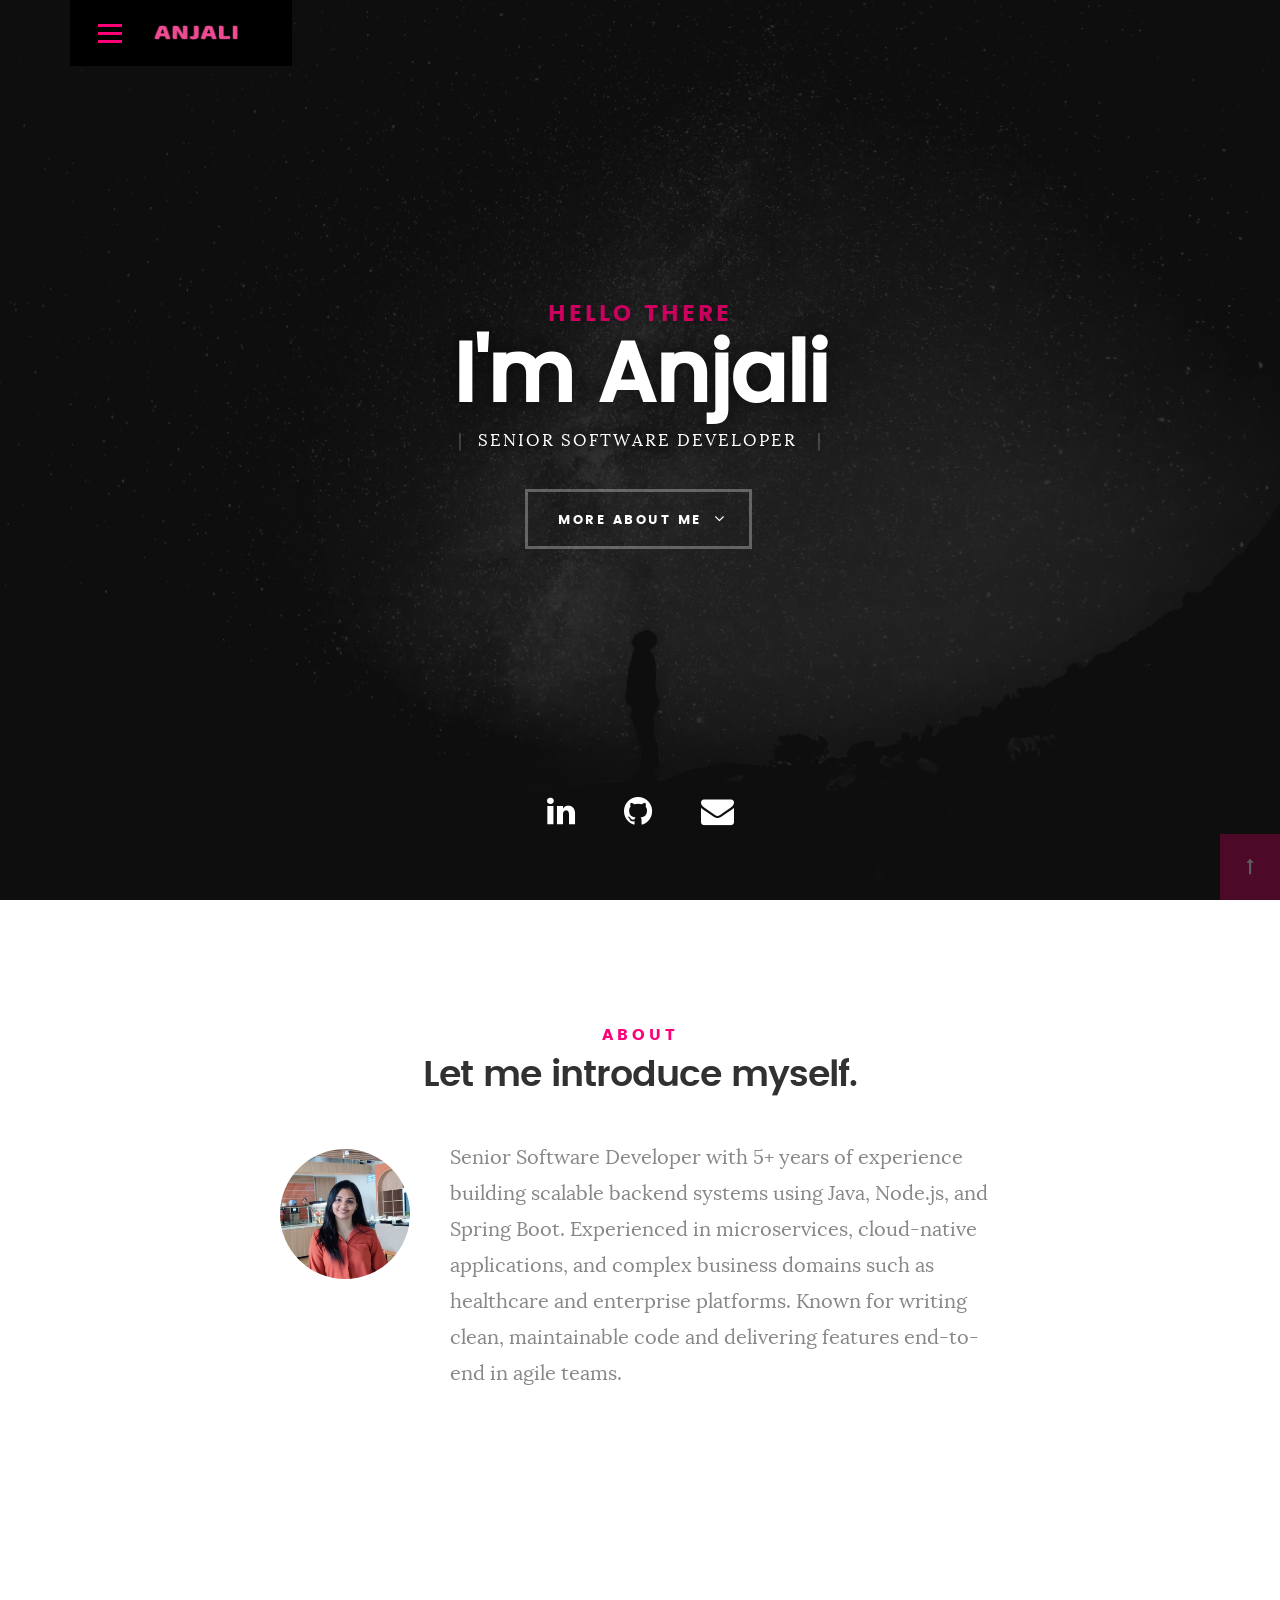
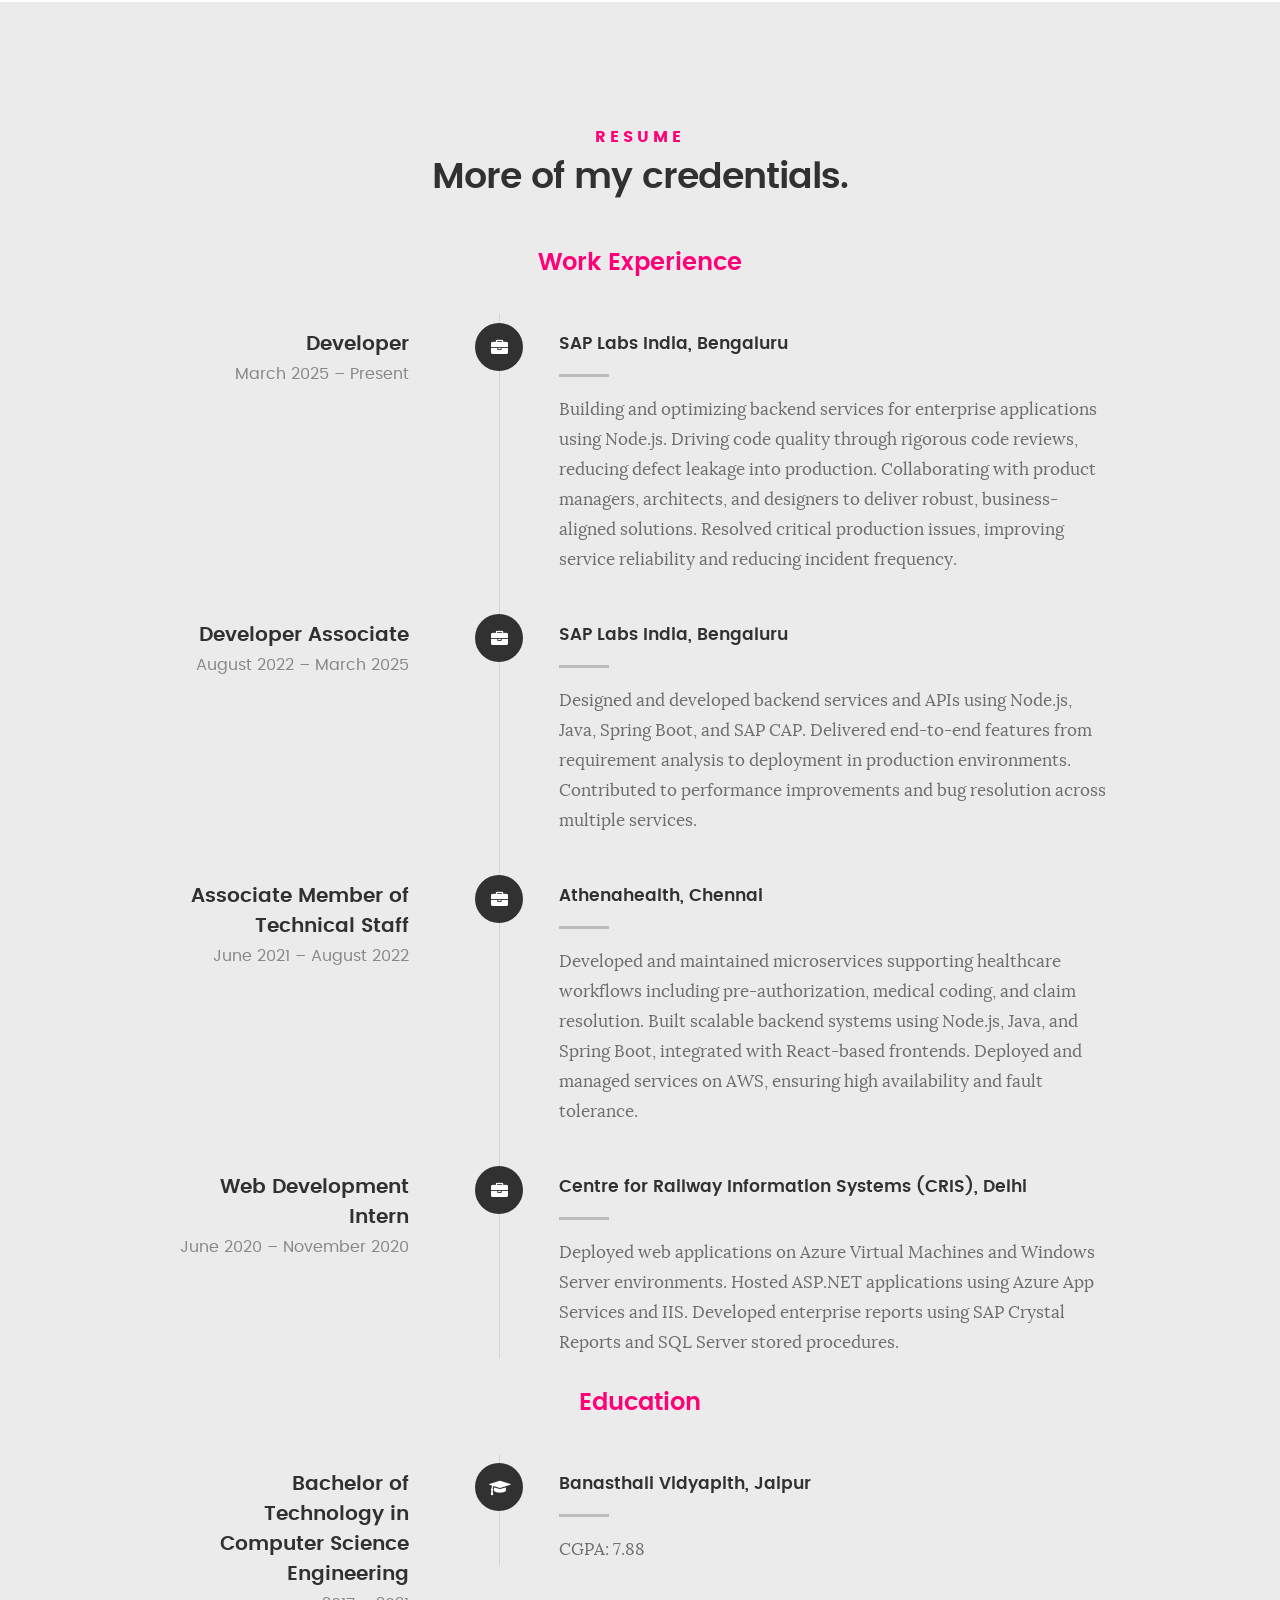
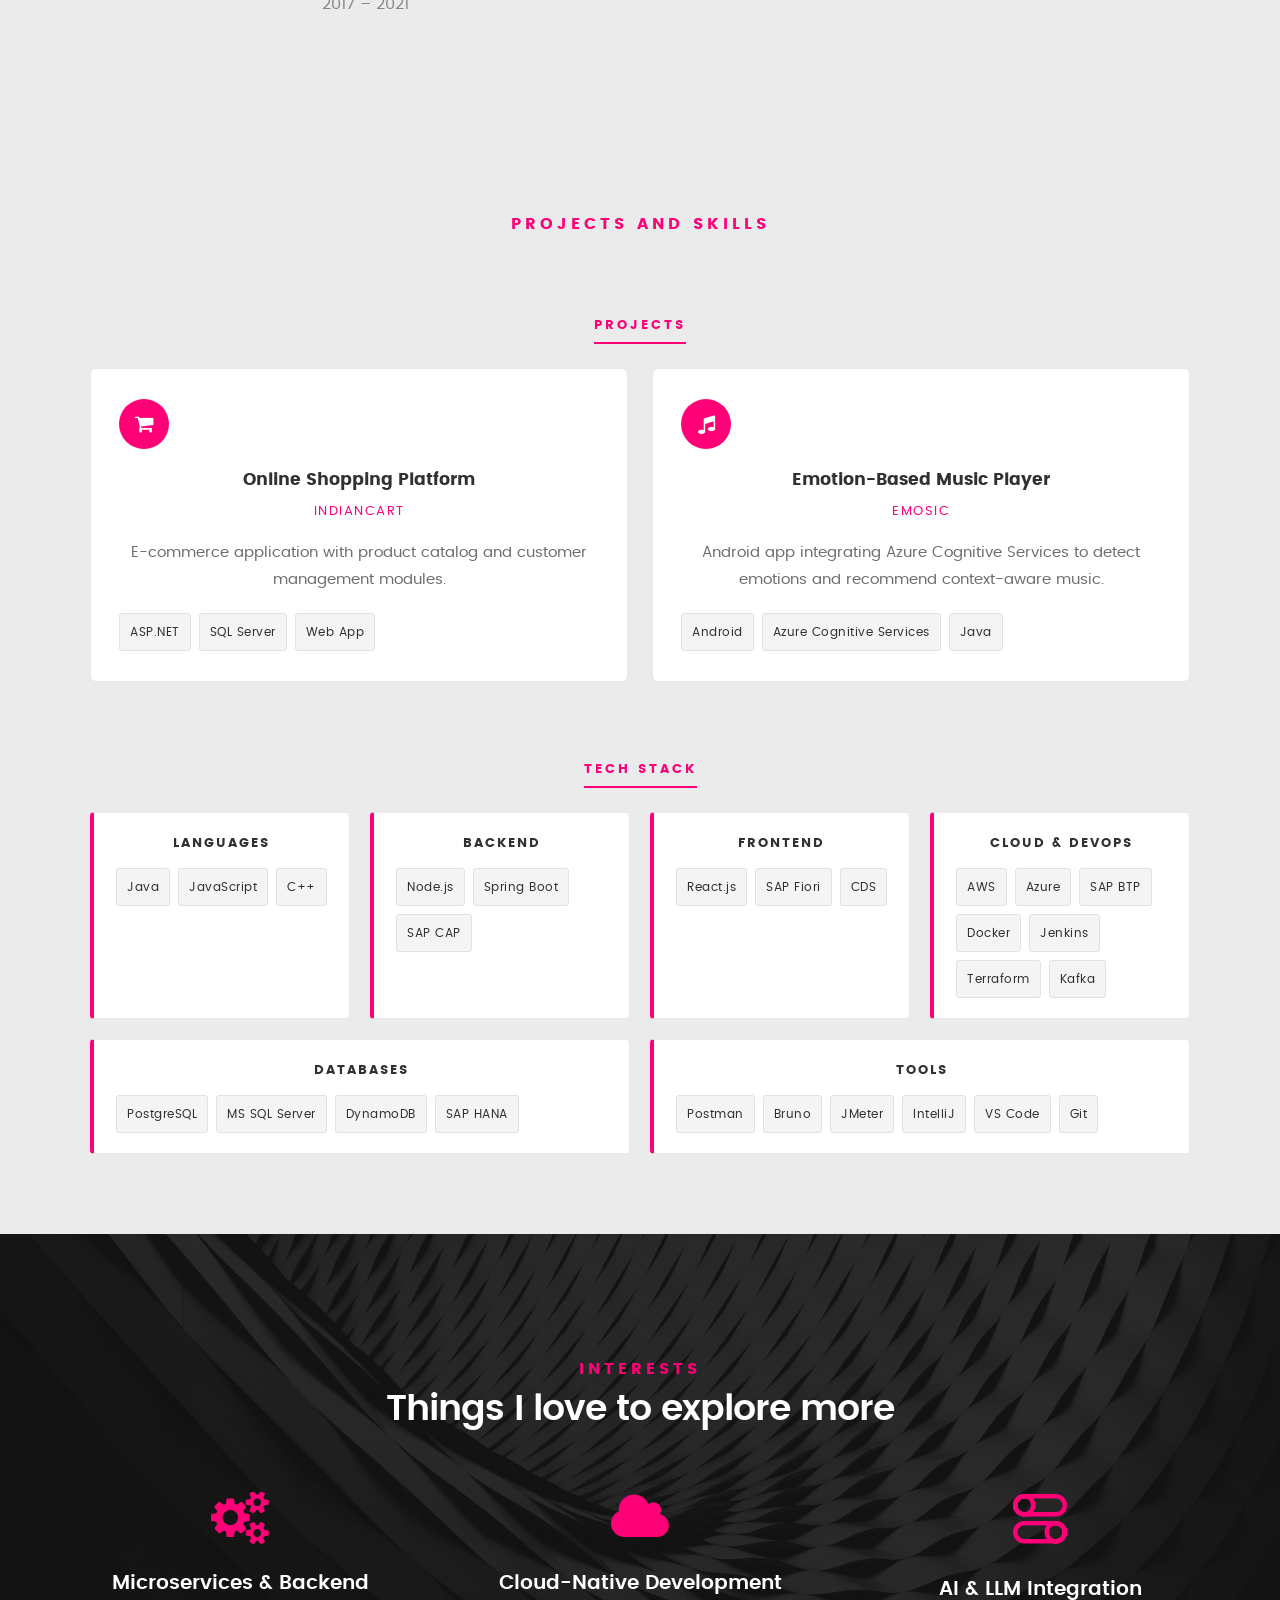
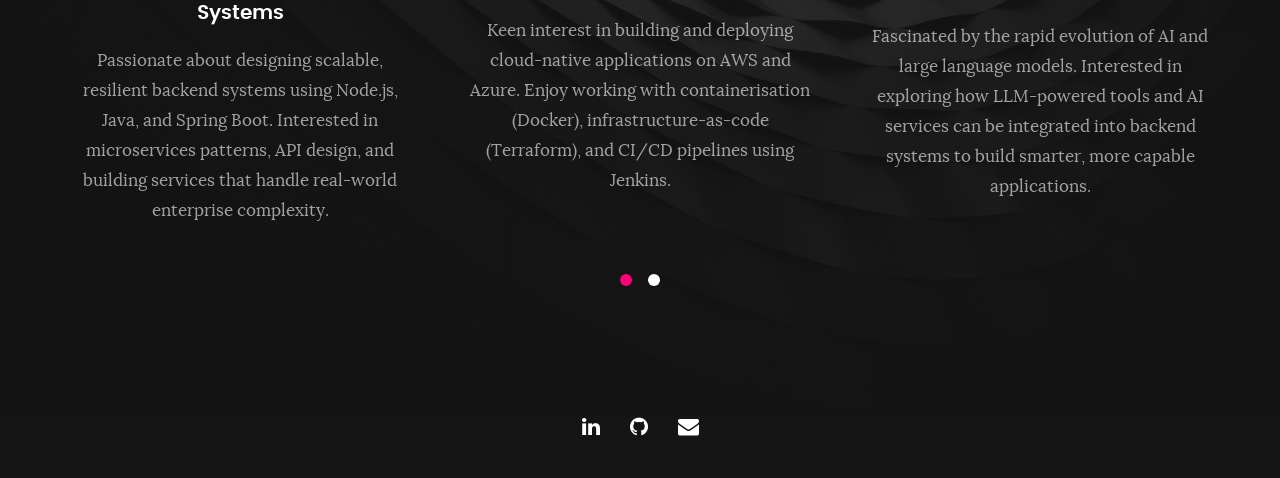
==== commit caaf1b17: "portfolio update" ====
--- a/index.html
+++ b/index.html
@@ -479,7 +479,7 @@
     <footer>
         <div class="row">
 
-            <div class="col-six tab-full pull-right social">
+            <div class="col-twelve social" style="text-align:center;">
 
                 <ul class="footer-social">
                     <li><a href="https://www.linkedin.com/in/anjali-rajput/"><i class="fa fa-linkedin"></i></a></li>
@@ -489,11 +489,6 @@
 
             </div>
 
-            <div class="col-six tab-full">
-                <div class="copyright">
-                </div>
-            </div>
-
             <div id="go-top">
                 <a class="smoothscroll" title="Back to Top" href="#top"><i class="fa fa-long-arrow-up"></i></a>
             </div>
--- a/css/main.css
+++ b/css/main.css
@@ -1099,7 +1099,7 @@
 	min-width: 220px;
 	min-height: 66px;
 	position: absolute;
-	left: 90px;
+	left: 0;
 	top: 0;
 }
 header .logo {
@@ -1267,22 +1267,22 @@
  */
 @media only screen and (max-width:1024px) {
 	header .top-bar {
-		left: 60px;
+		left: 0;
 	}
 }
 @media only screen and (max-width:768px) {
 	header .top-bar {
-		left: 50px;
+		left: 0;
 	}
 }
 @media only screen and (max-width:600px) {
 	header .top-bar {
-		left: 35px;
+		left: 0;
 	}
 }
 @media only screen and (max-width:400px) {
 	header .top-bar {
-		left: 25px;
+		left: 0;
 	}
 }
 
@@ -2505,7 +2505,7 @@
 	max-width: 900px;
 }
 footer .social {
-	text-align: right;
+	text-align: center;
 }
 footer .footer-social {
 	display: inline-block;
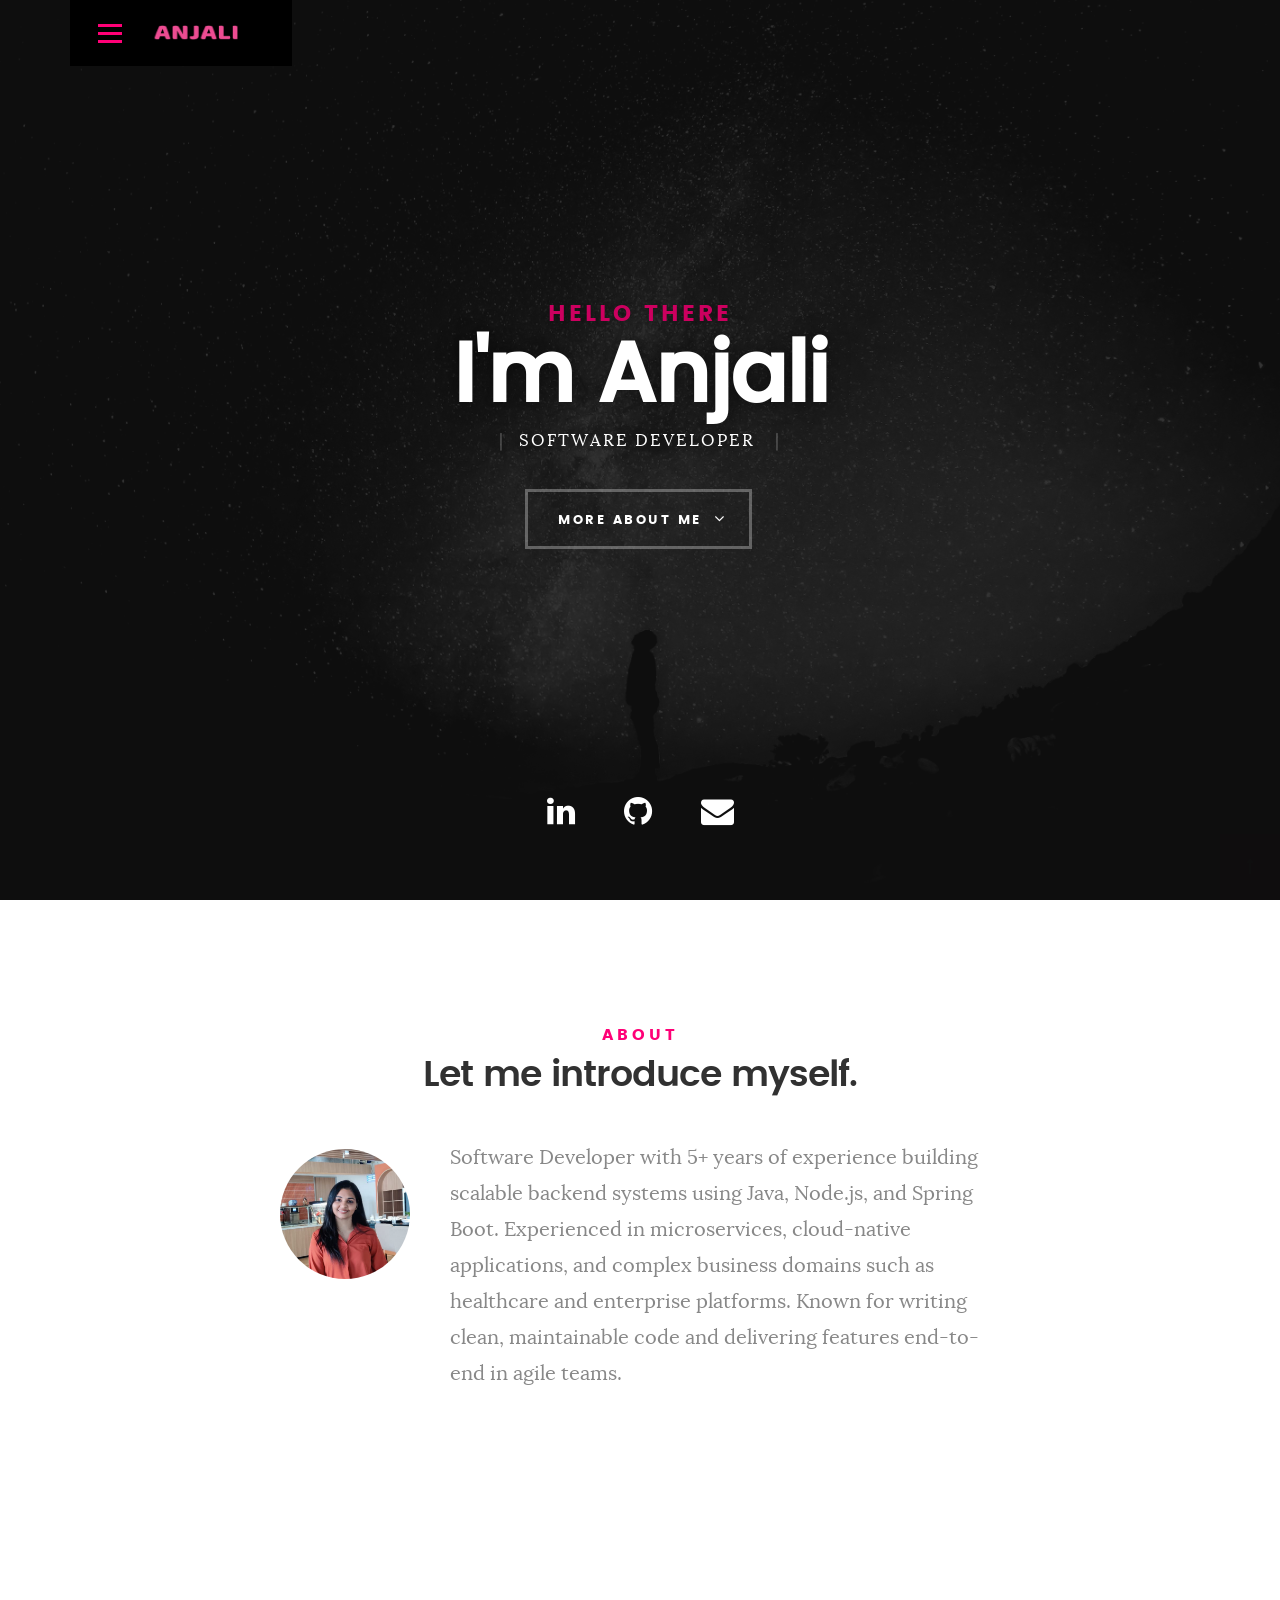
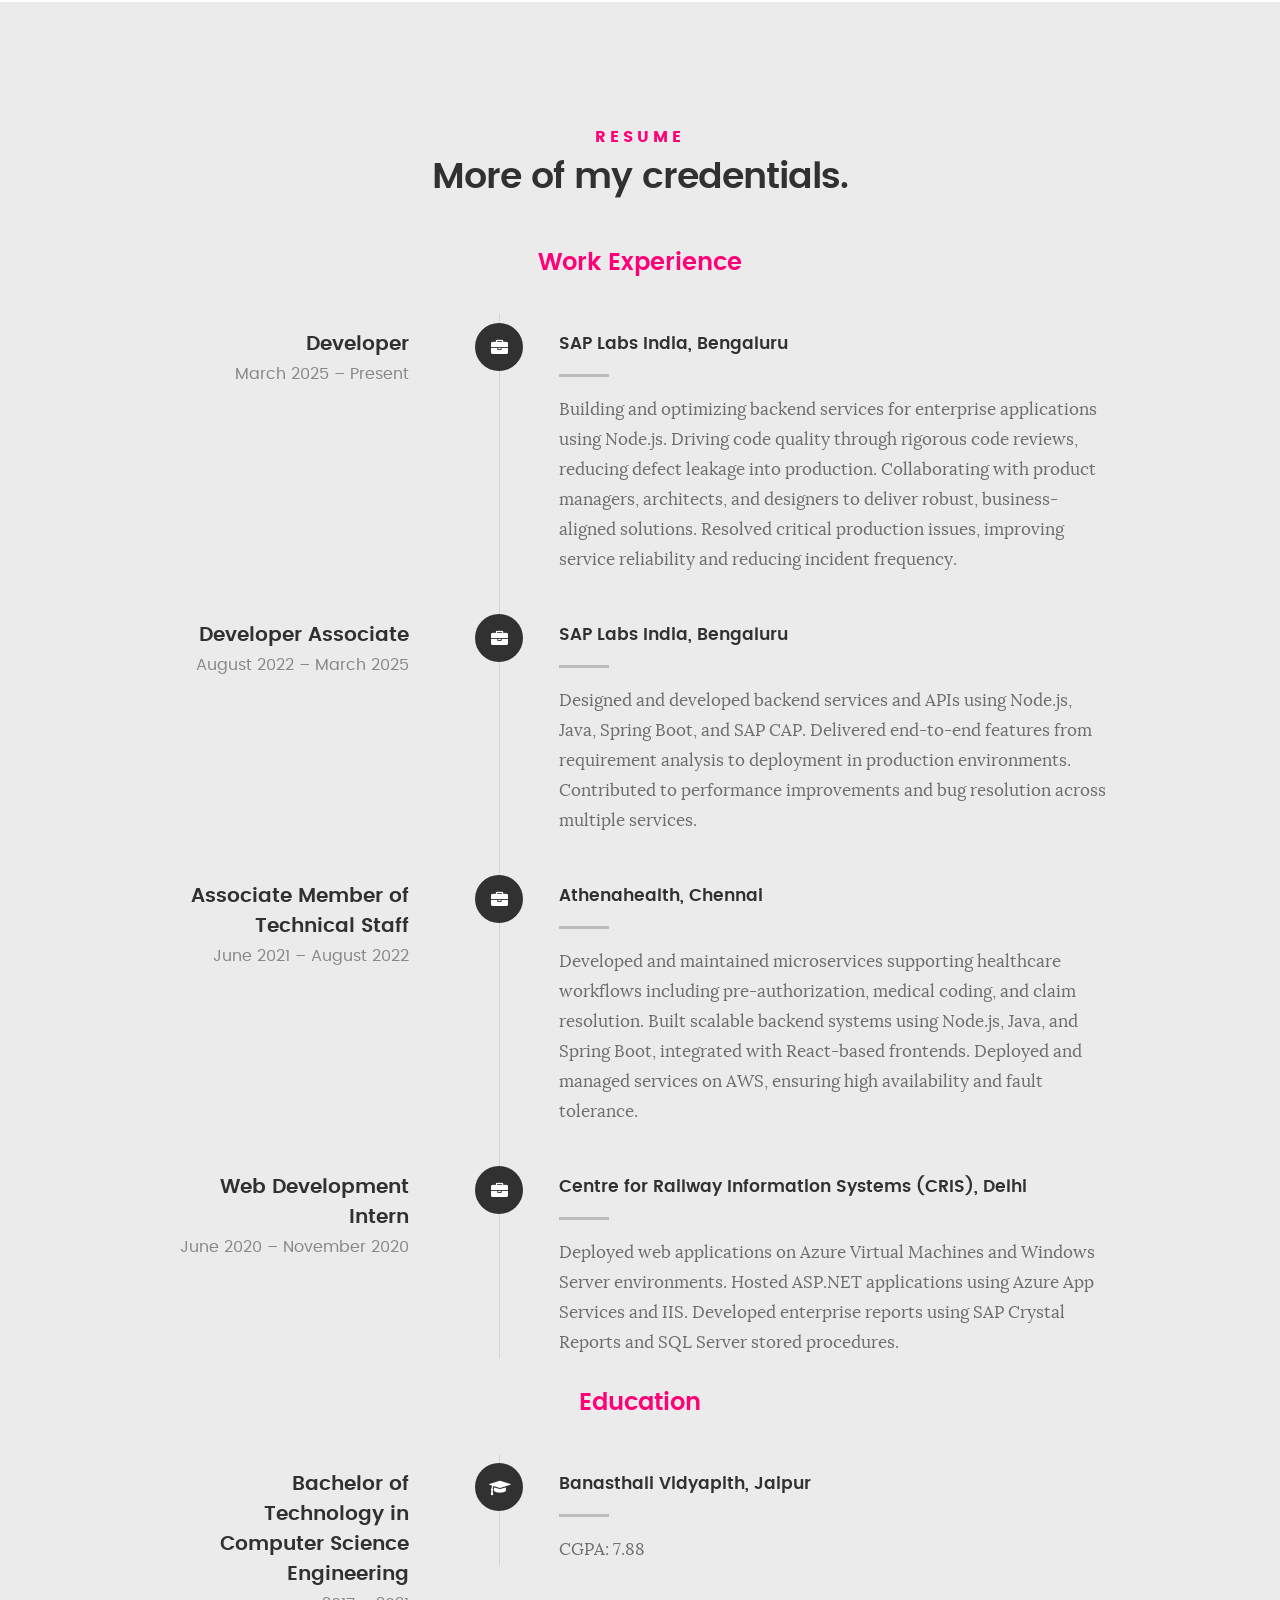
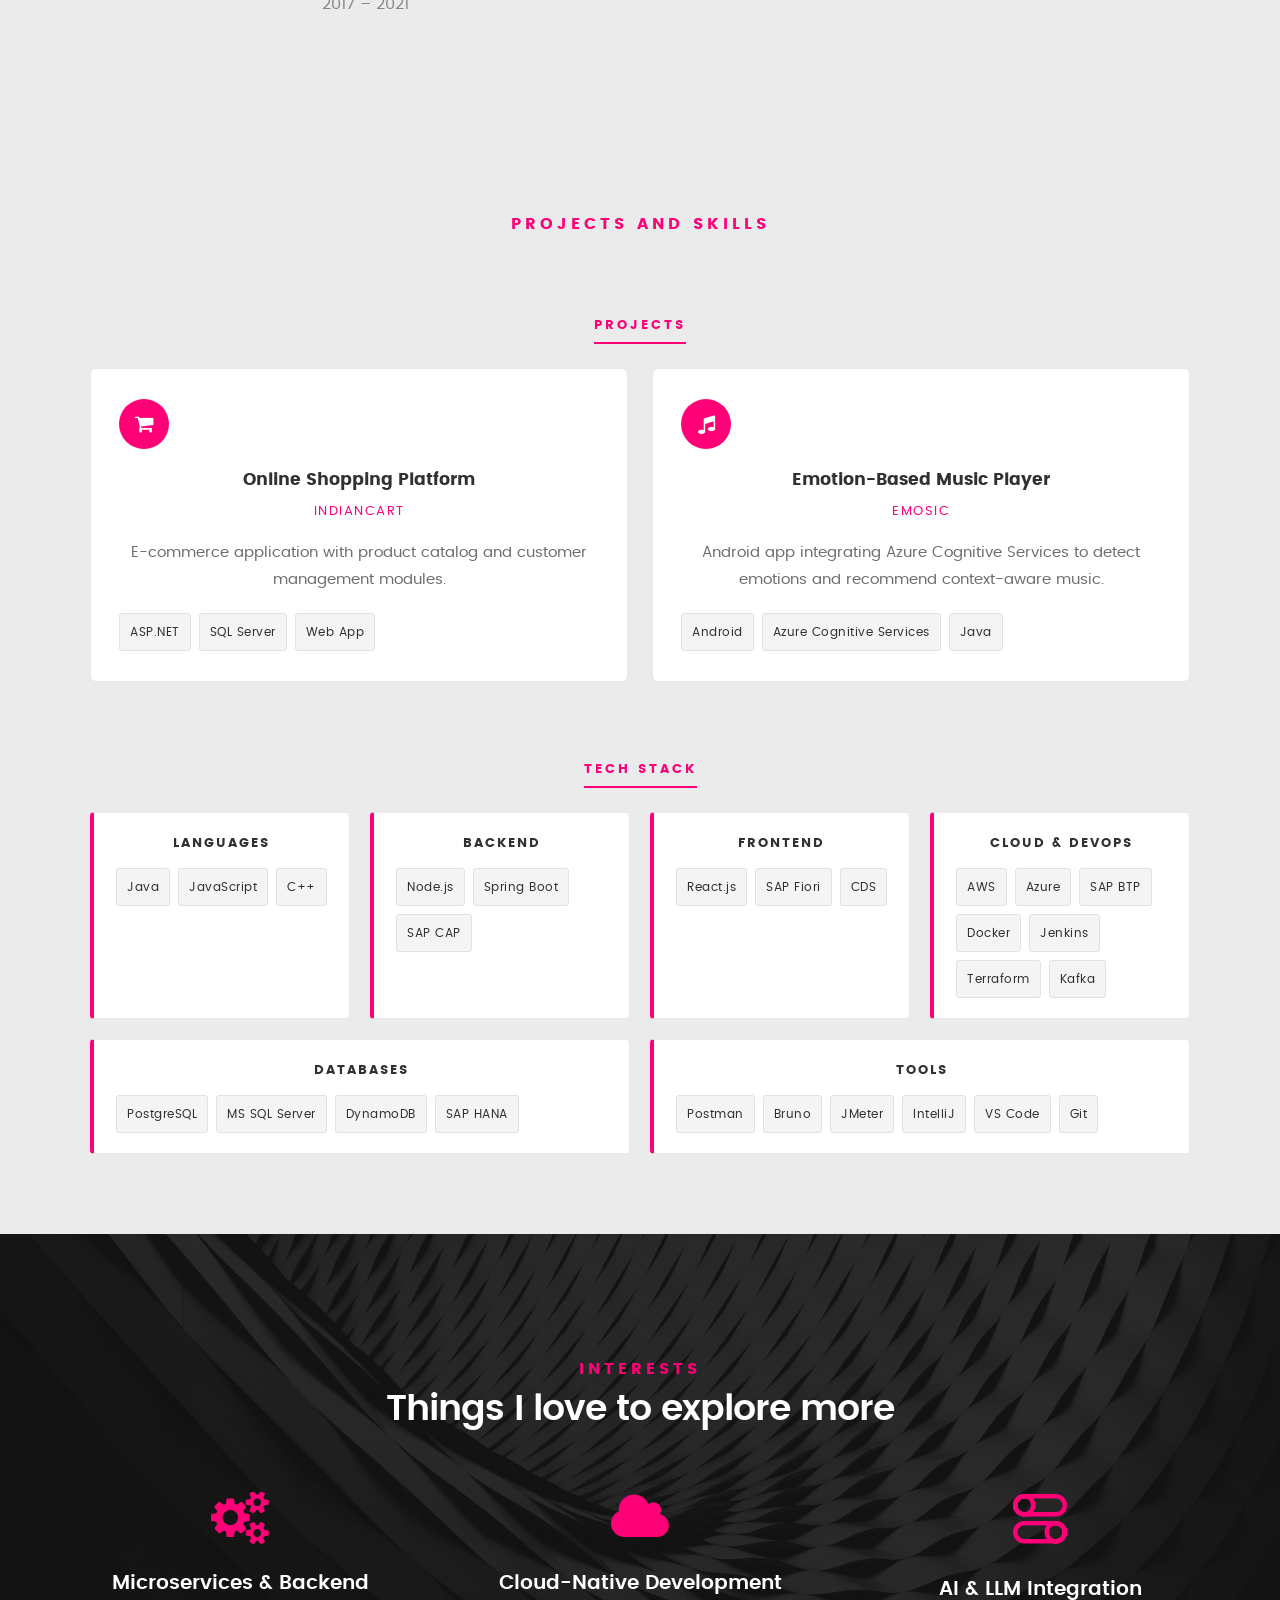
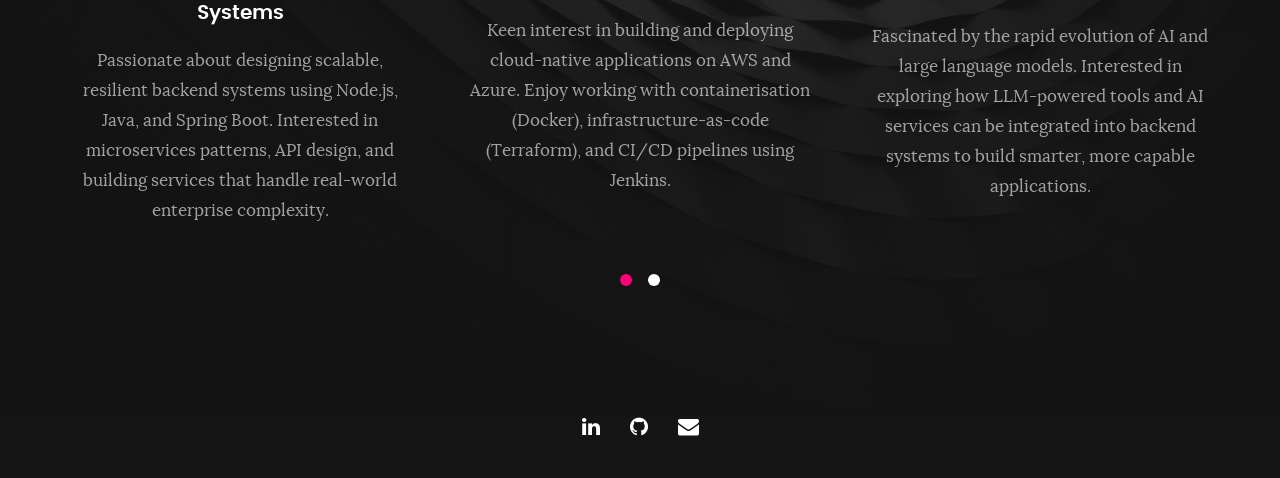
==== commit c1d44bff: "portfolio update" ====
--- a/index.html
+++ b/index.html
@@ -76,7 +76,7 @@
                     <h1>I'm Anjali</h1>
 
                     <p class="intro-position">
-                        <span>Senior Software Developer </span>
+                        <span>Software Developer </span>
                         
                         
                     </p>
@@ -110,7 +110,7 @@
                     <img src="images/pf1.jpg" alt="Profile Picture">
 
                     <p class="lead">
-                        Senior Software Developer with 5+ years of experience building scalable backend systems using Java, Node.js, and Spring Boot.
+                        Software Developer with 5+ years of experience building scalable backend systems using Java, Node.js, and Spring Boot.
                         Experienced in microservices, cloud-native applications, and complex business domains such as healthcare and enterprise platforms.
                         Known for writing clean, maintainable code and delivering features end-to-end in agile teams.
                     </p>
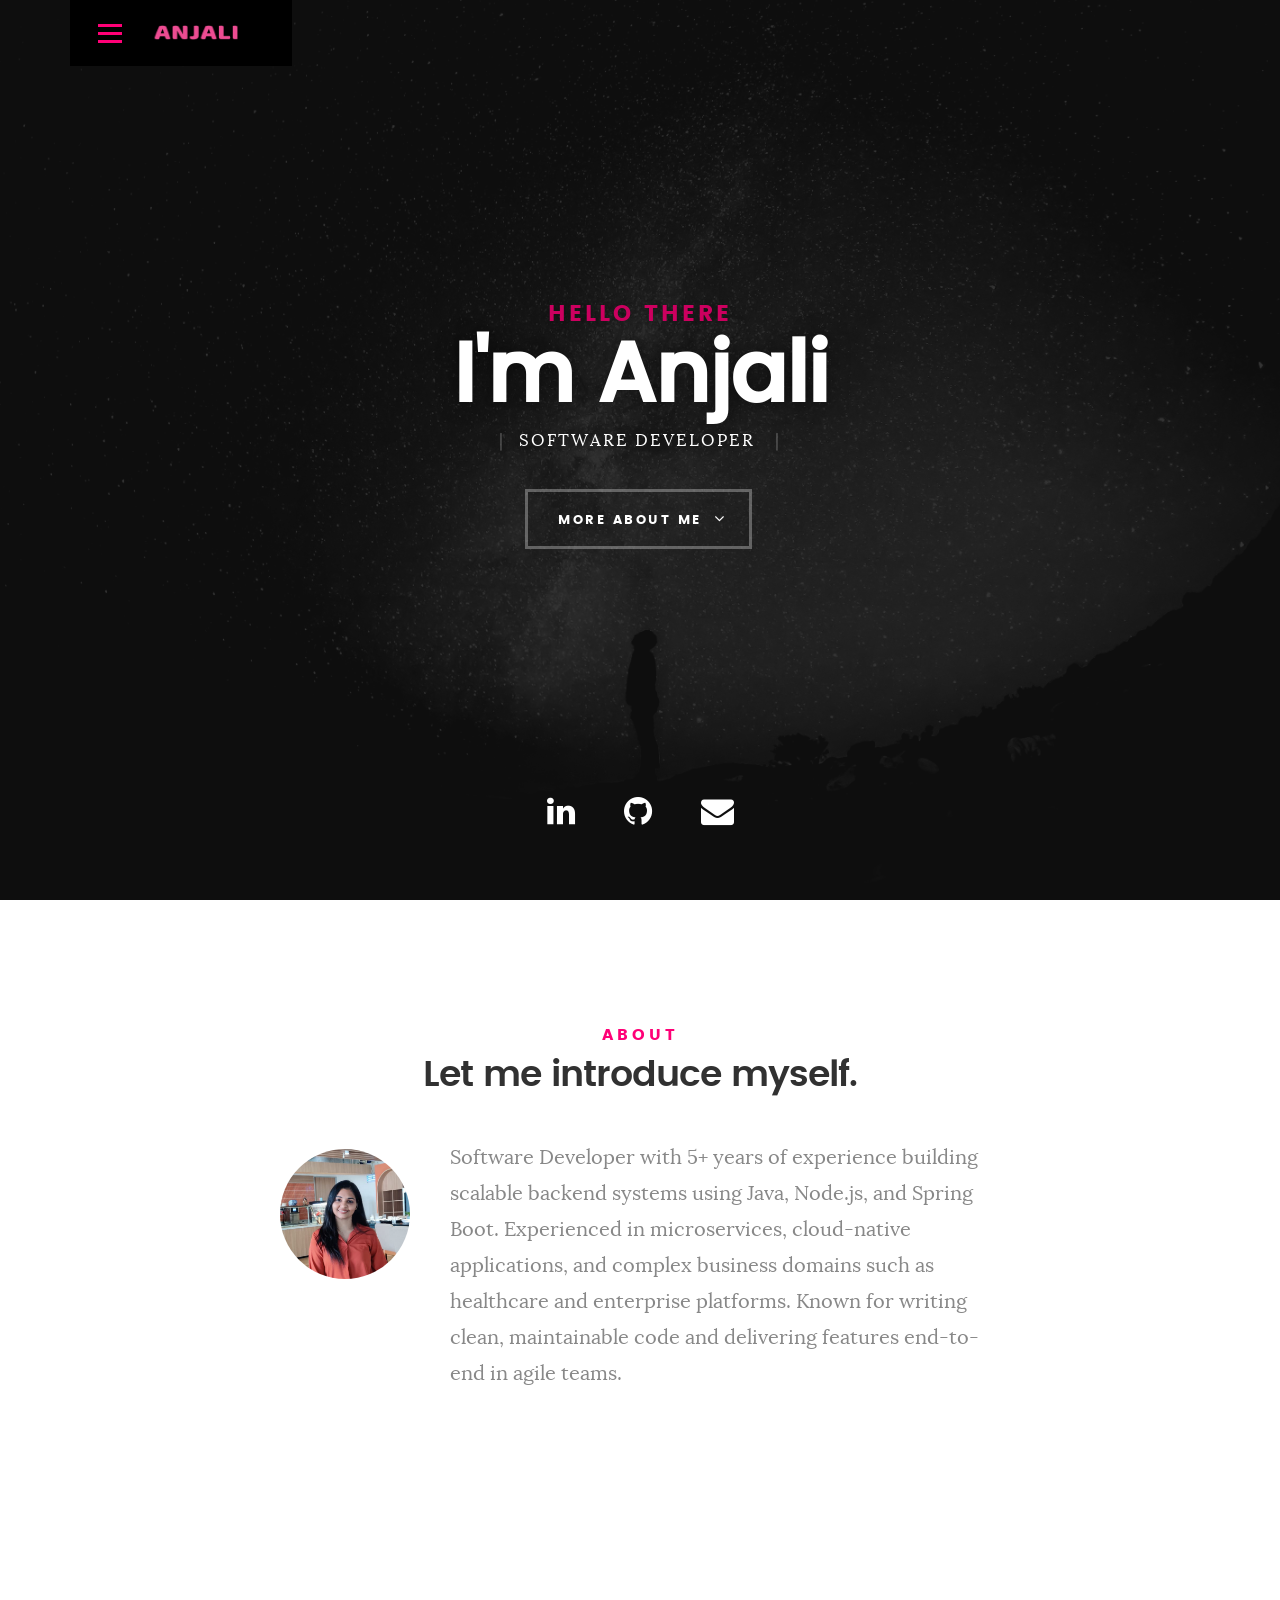
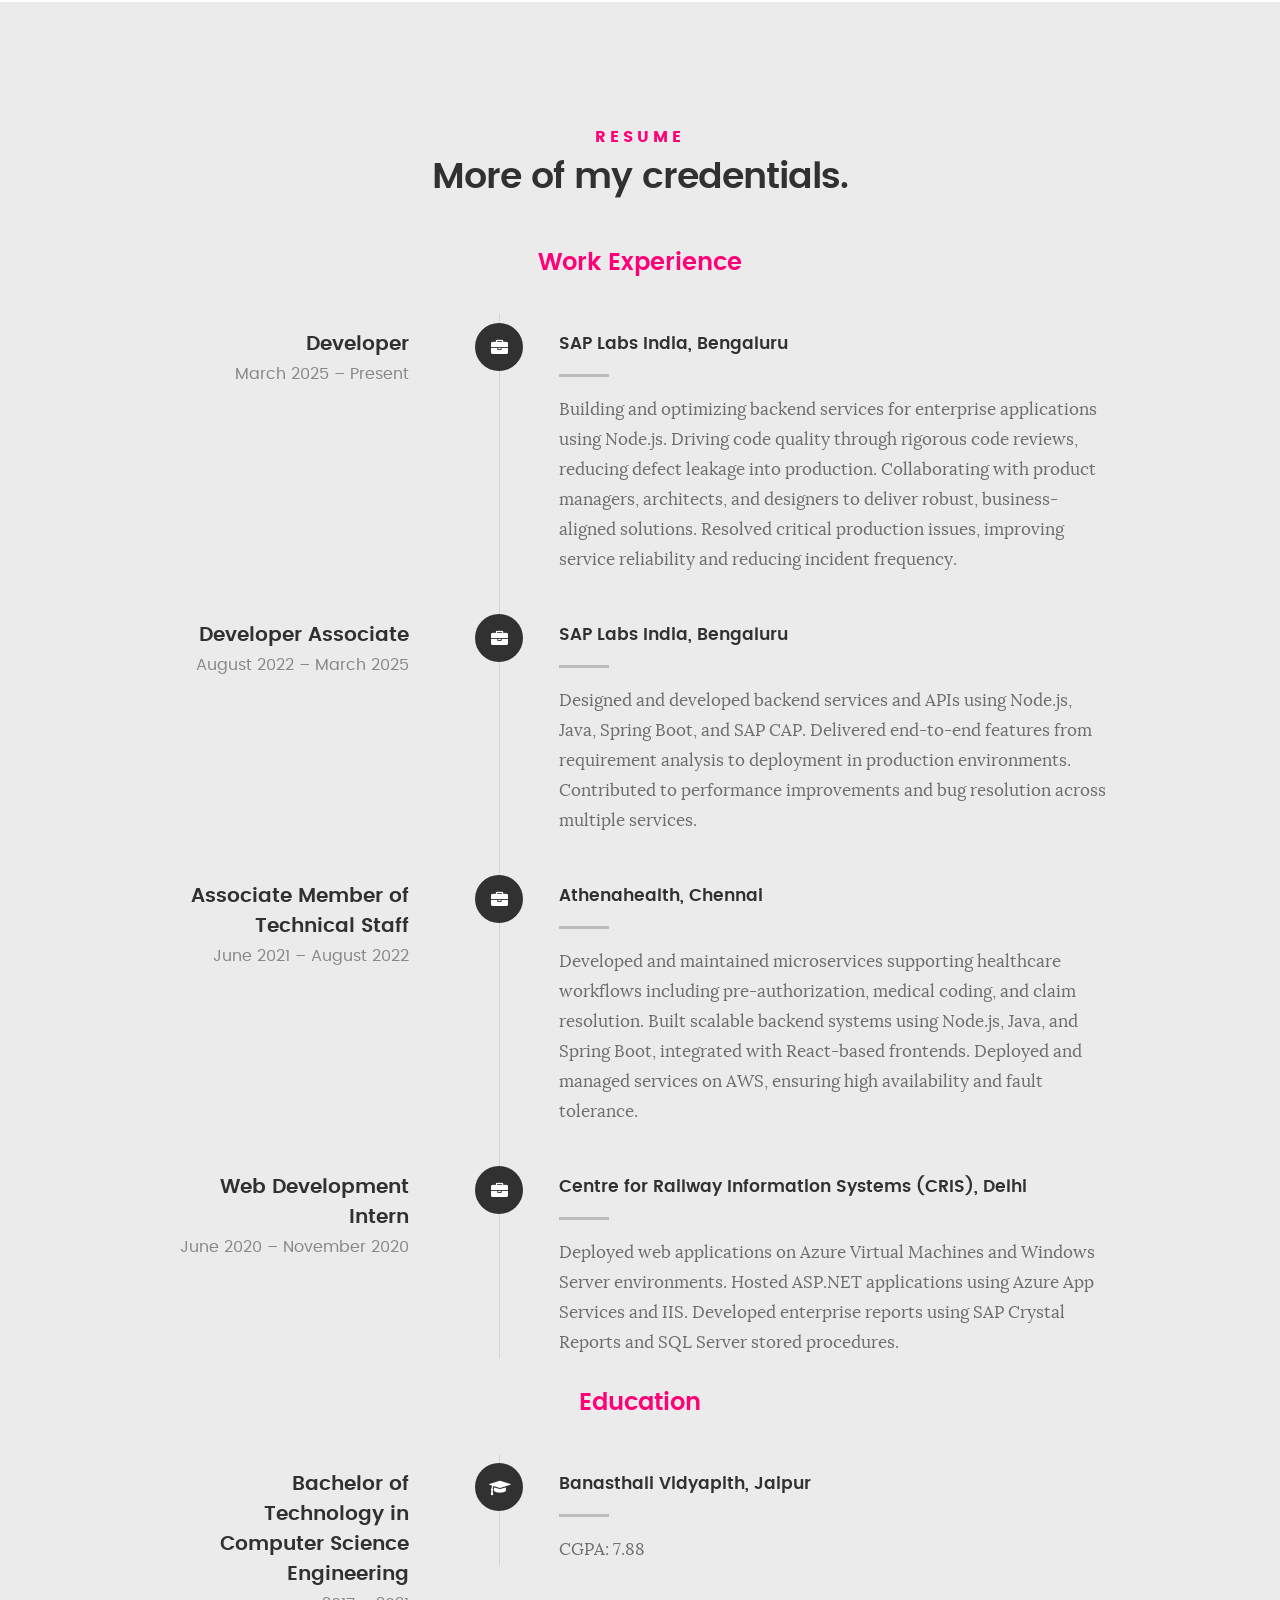
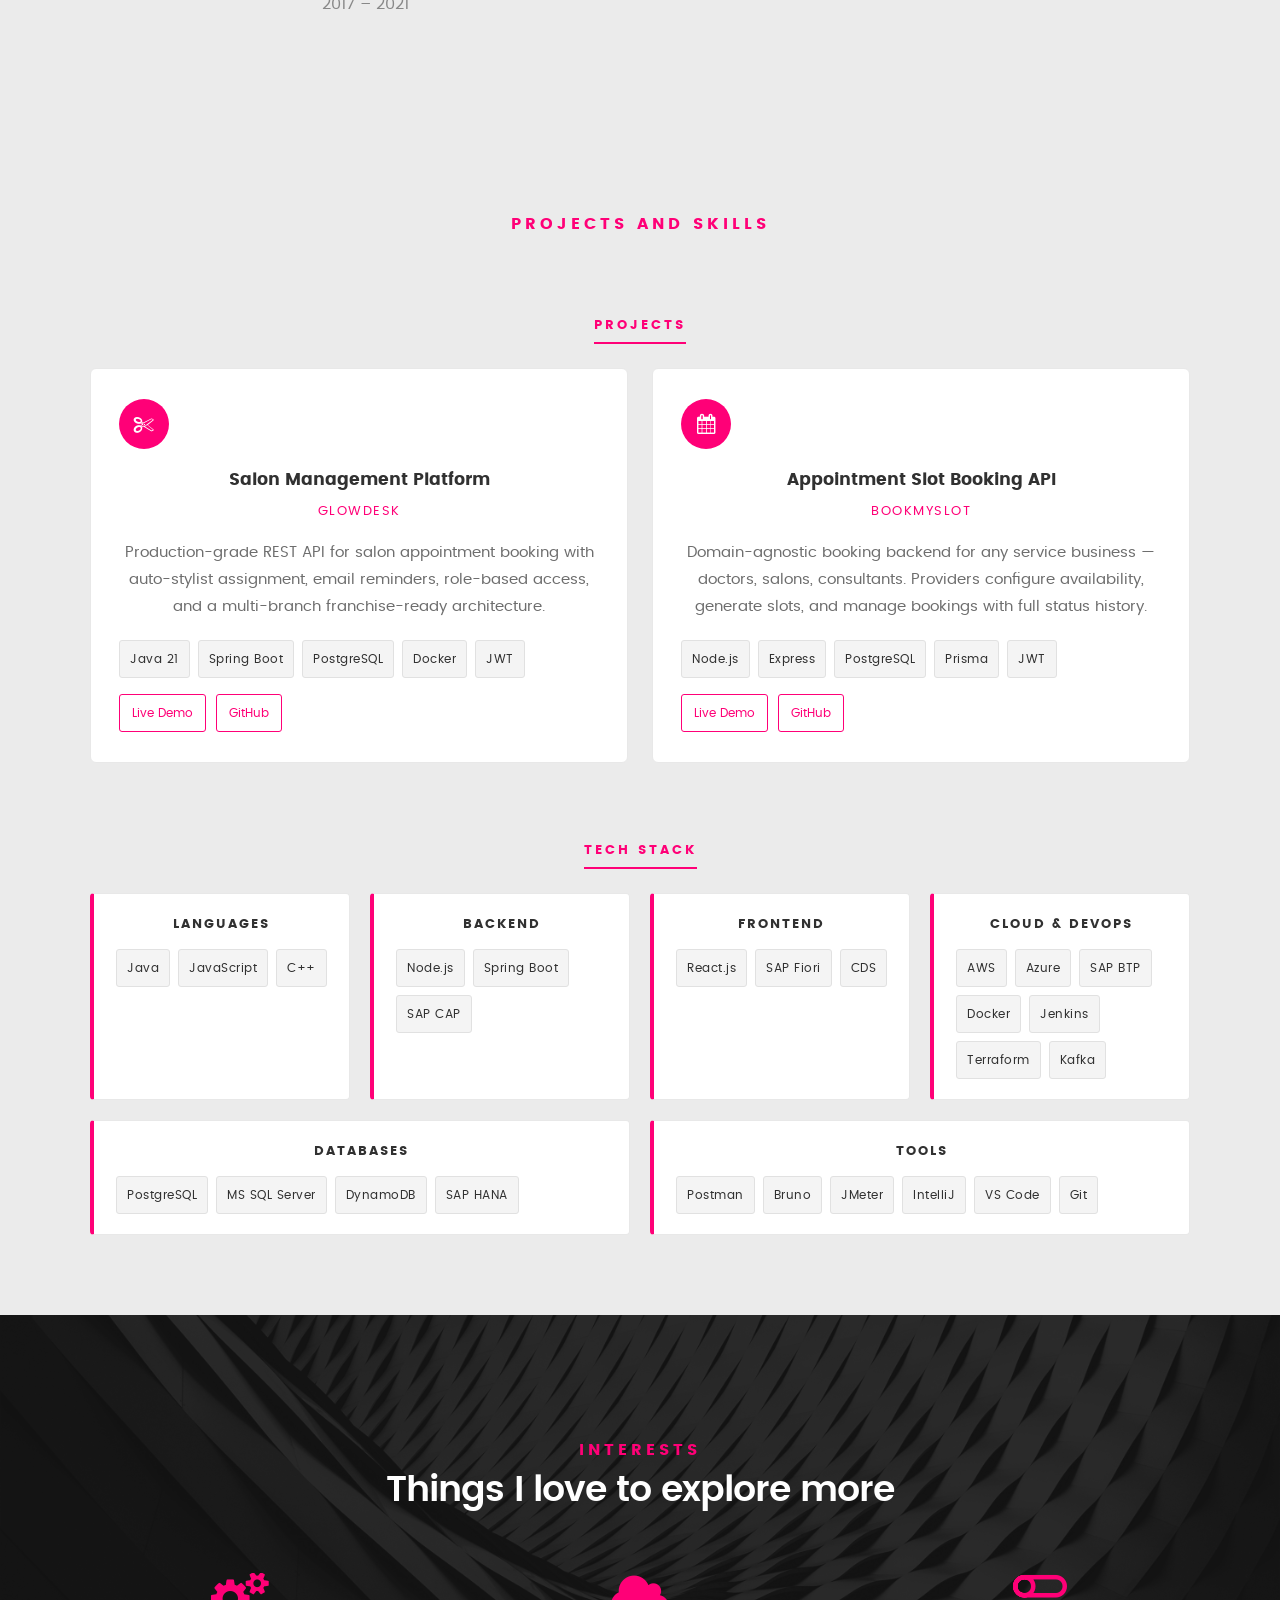
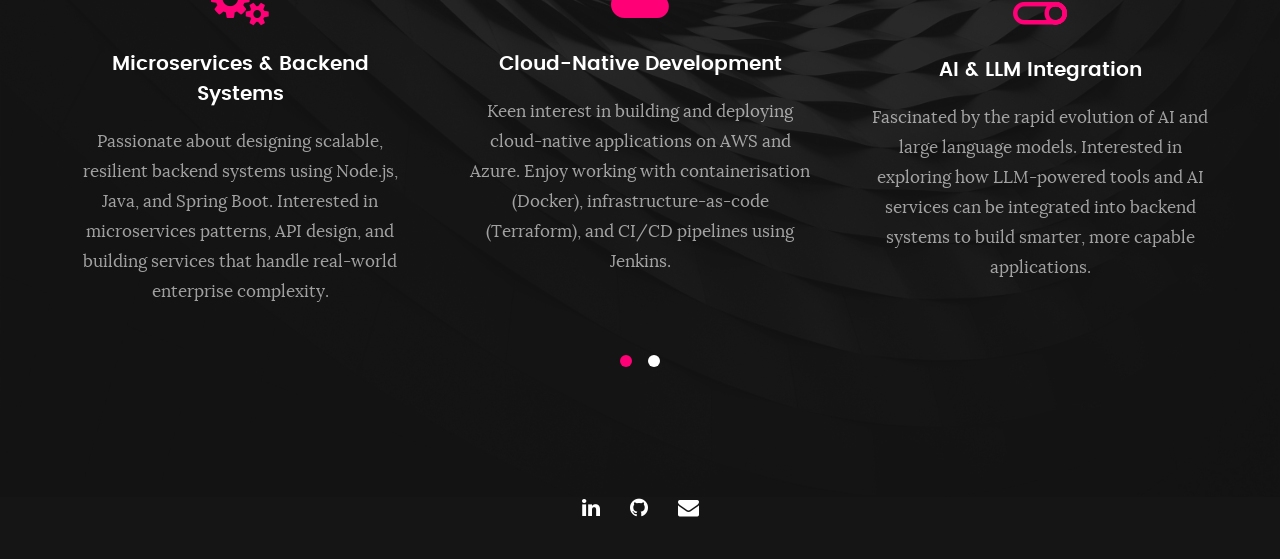
==== commit 48b211b1: "Replace IndianCart and EMOSIC with GlowDesk and BookMySlot project cards" ====
--- a/index.html
+++ b/index.html
@@ -303,22 +303,30 @@
                 <div class="pf-projects-grid">
 
                     <div class="pf-project-card">
-                        <div class="pf-project-icon"><i class="fa fa-shopping-cart"></i></div>
-                        <h3>Online Shopping Platform</h3>
-                        <p class="pf-project-subtitle">IndianCart</p>
-                        <p class="pf-project-desc">E-commerce application with product catalog and customer management modules.</p>
-                        <div class="pf-tags">
-                            <span>ASP.NET</span><span>SQL Server</span><span>Web App</span>
+                        <div class="pf-project-icon"><i class="fa fa-scissors"></i></div>
+                        <h3>Salon Management Platform</h3>
+                        <p class="pf-project-subtitle">GlowDesk</p>
+                        <p class="pf-project-desc">Production-grade REST API for salon appointment booking with auto-stylist assignment, email reminders, role-based access, and a multi-branch franchise-ready architecture.</p>
+                        <div class="pf-tags">
+                            <span>Java 21</span><span>Spring Boot</span><span>PostgreSQL</span><span>Docker</span><span>JWT</span>
+                        </div>
+                        <div class="pf-project-links">
+                            <a href="https://glowdesk-77dd.onrender.com/swagger-ui/index.html" target="_blank">Live Demo</a>
+                            <a href="https://github.com/Anjali394/GlowDesk" target="_blank">GitHub</a>
                         </div>
                     </div>
 
                     <div class="pf-project-card">
-                        <div class="pf-project-icon"><i class="fa fa-music"></i></div>
-                        <h3>Emotion-Based Music Player</h3>
-                        <p class="pf-project-subtitle">EMOSIC</p>
-                        <p class="pf-project-desc">Android app integrating Azure Cognitive Services to detect emotions and recommend context-aware music.</p>
-                        <div class="pf-tags">
-                            <span>Android</span><span>Azure Cognitive Services</span><span>Java</span>
+                        <div class="pf-project-icon"><i class="fa fa-calendar"></i></div>
+                        <h3>Appointment Slot Booking API</h3>
+                        <p class="pf-project-subtitle">BookMySlot</p>
+                        <p class="pf-project-desc">Domain-agnostic booking backend for any service business — doctors, salons, consultants. Providers configure availability, generate slots, and manage bookings with full status history.</p>
+                        <div class="pf-tags">
+                            <span>Node.js</span><span>Express</span><span>PostgreSQL</span><span>Prisma</span><span>JWT</span>
+                        </div>
+                        <div class="pf-project-links">
+                            <a href="https://book-my-slot-peach.vercel.app" target="_blank">Live Demo</a>
+                            <a href="https://github.com/Anjali394/BookMySlot" target="_blank">GitHub</a>
                         </div>
                     </div>
 
--- a/css/main.css
+++ b/css/main.css
@@ -2696,6 +2696,28 @@
     letter-spacing: .05rem;
 }
 
+.pf-project-links {
+    display: flex;
+    gap: 1rem;
+    margin-top: 1.6rem;
+}
+
+.pf-project-links a {
+    font-family: "poppins-regular", sans-serif;
+    font-size: 1.2rem;
+    color: #FF0077;
+    border: 1px solid #FF0077;
+    border-radius: 3px;
+    padding: .3rem 1.2rem;
+    text-decoration: none;
+    transition: background .2s, color .2s;
+}
+
+.pf-project-links a:hover {
+    background: #FF0077;
+    color: #fff;
+}
+
 /* --- skills grid --- */
 .pf-skills-grid {
     display: flex;
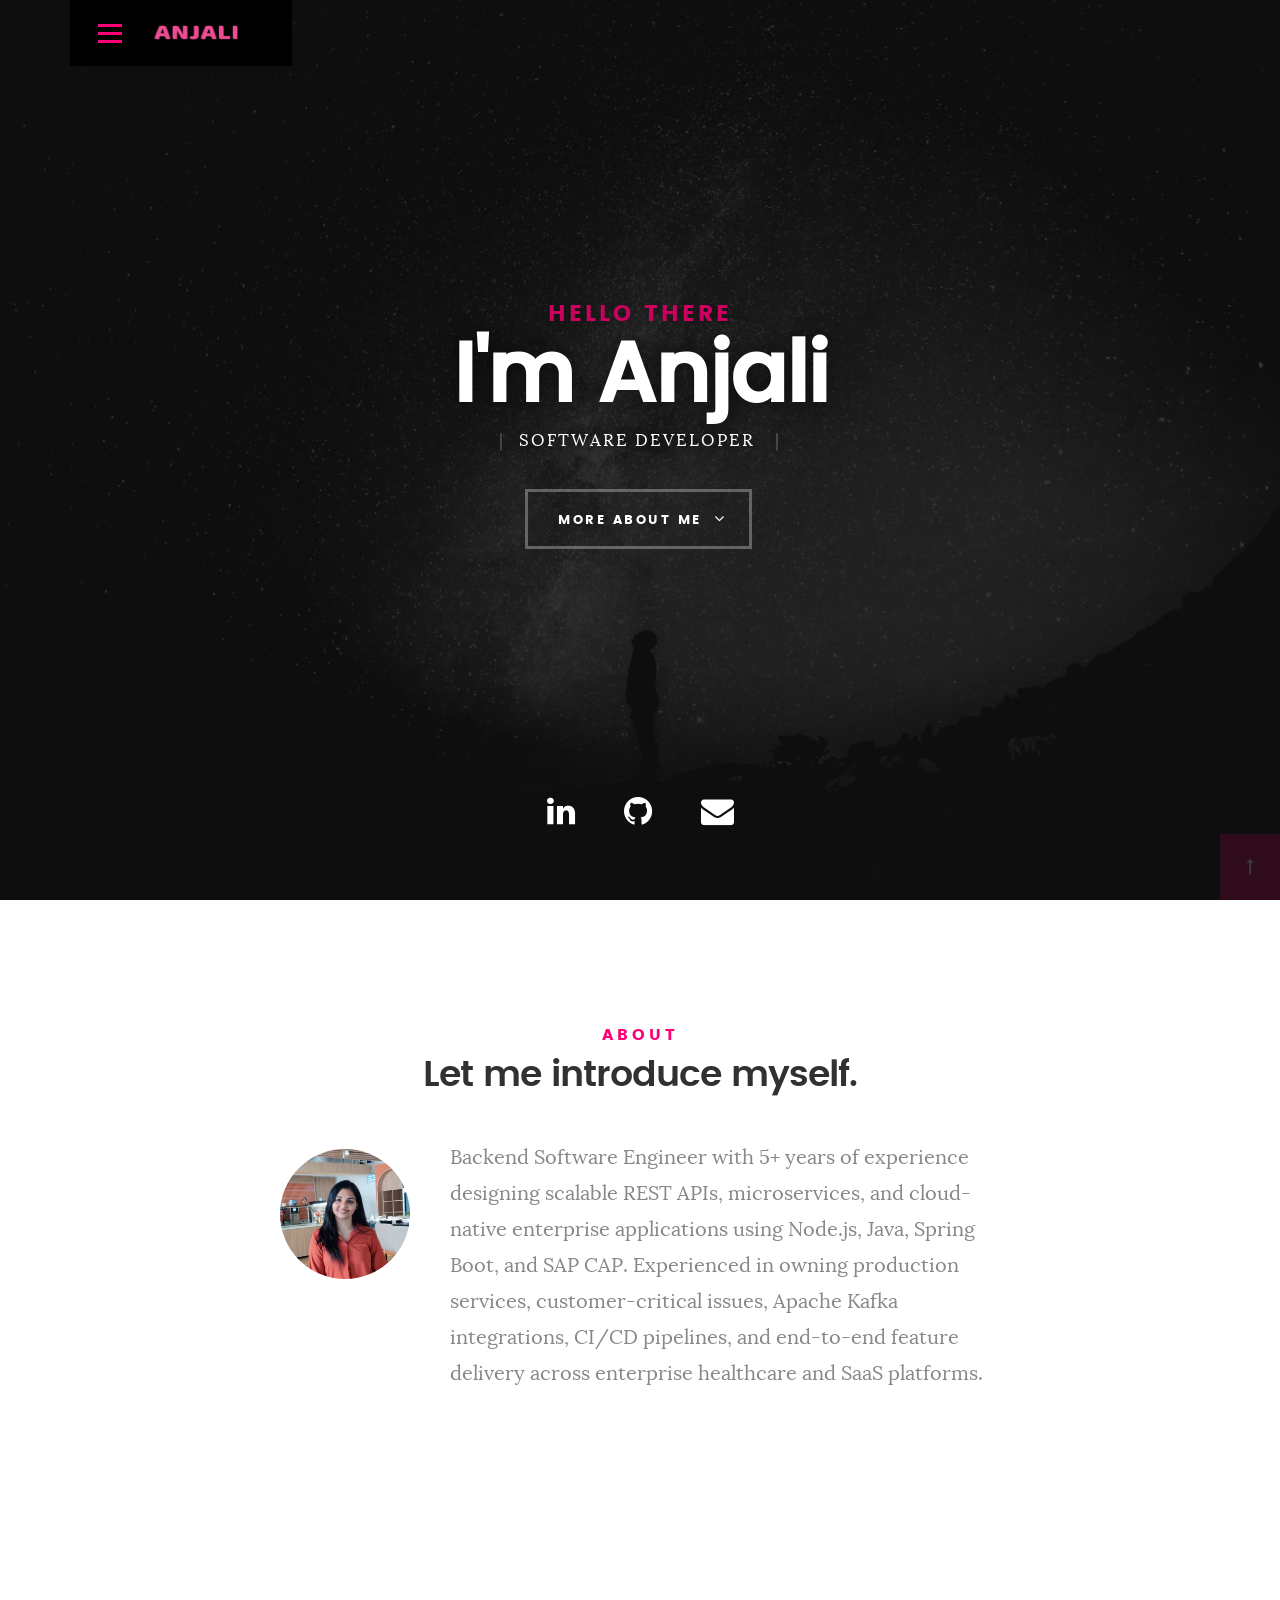
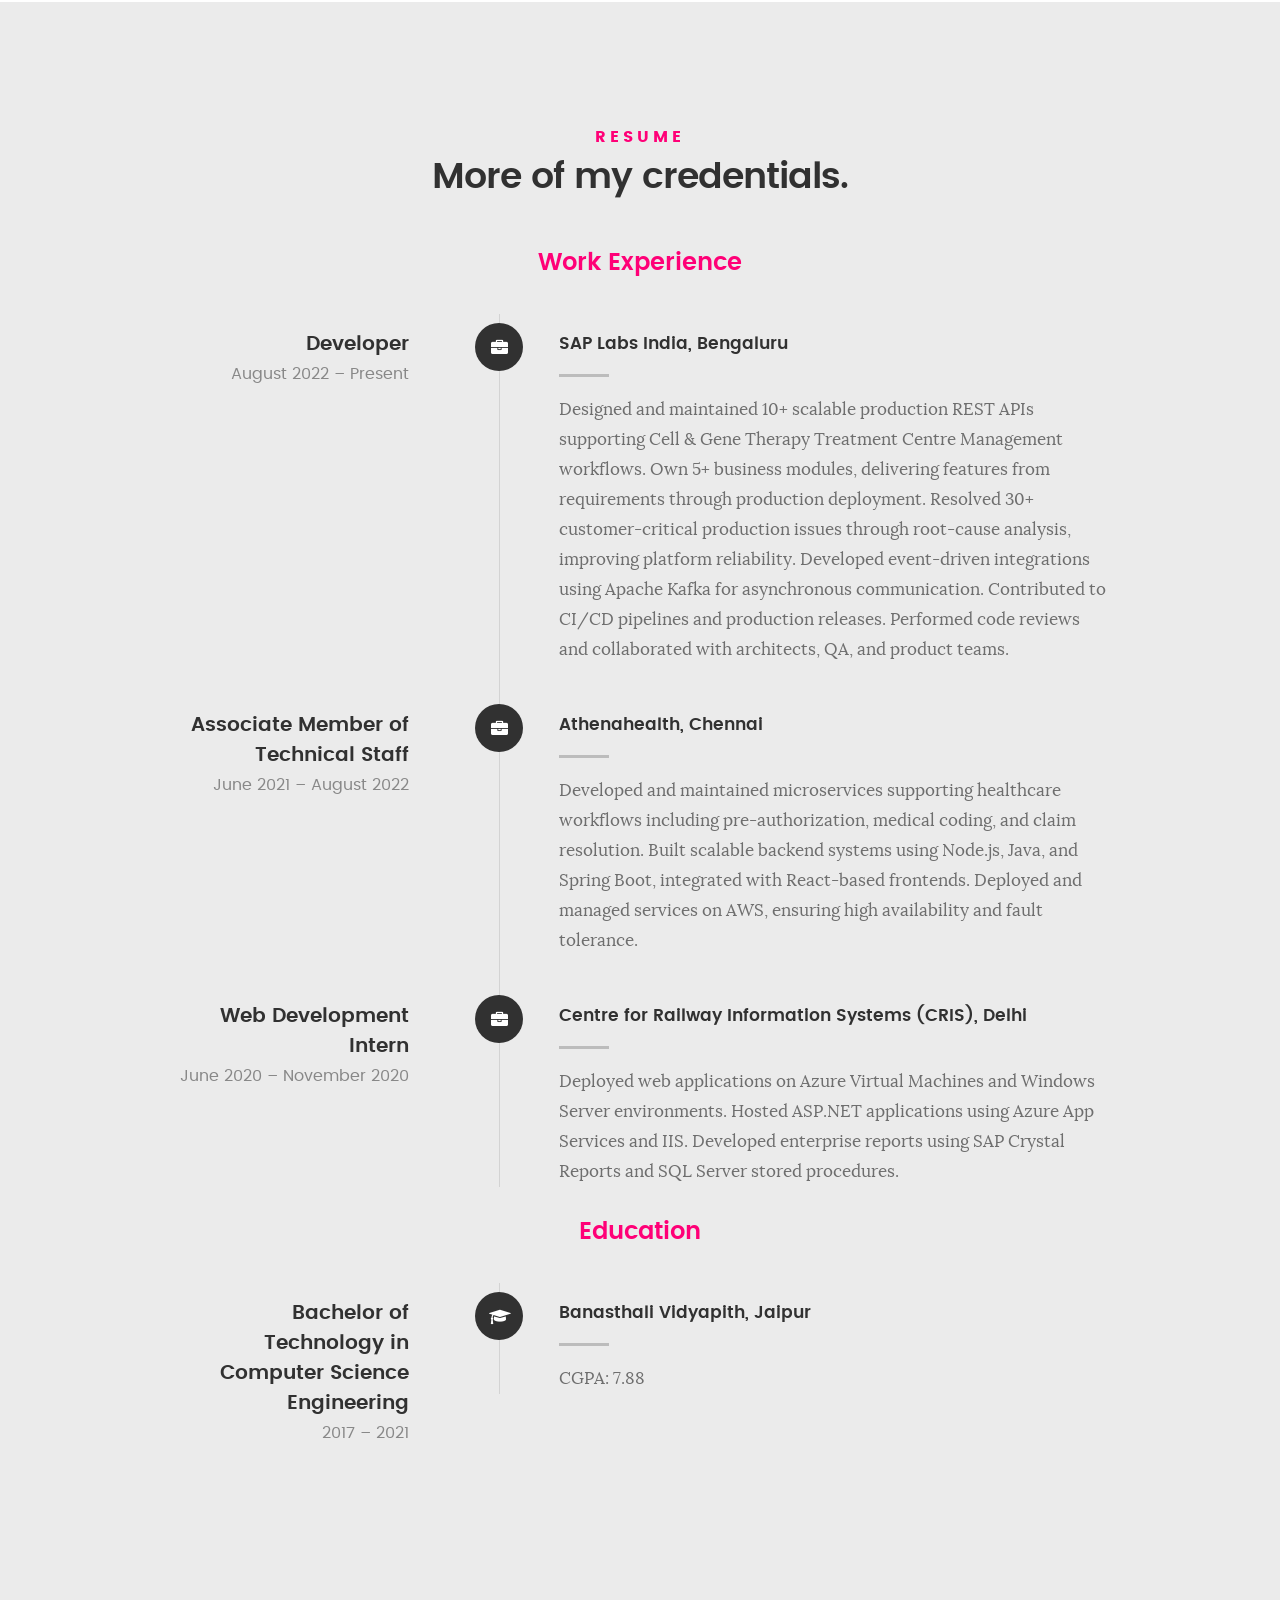
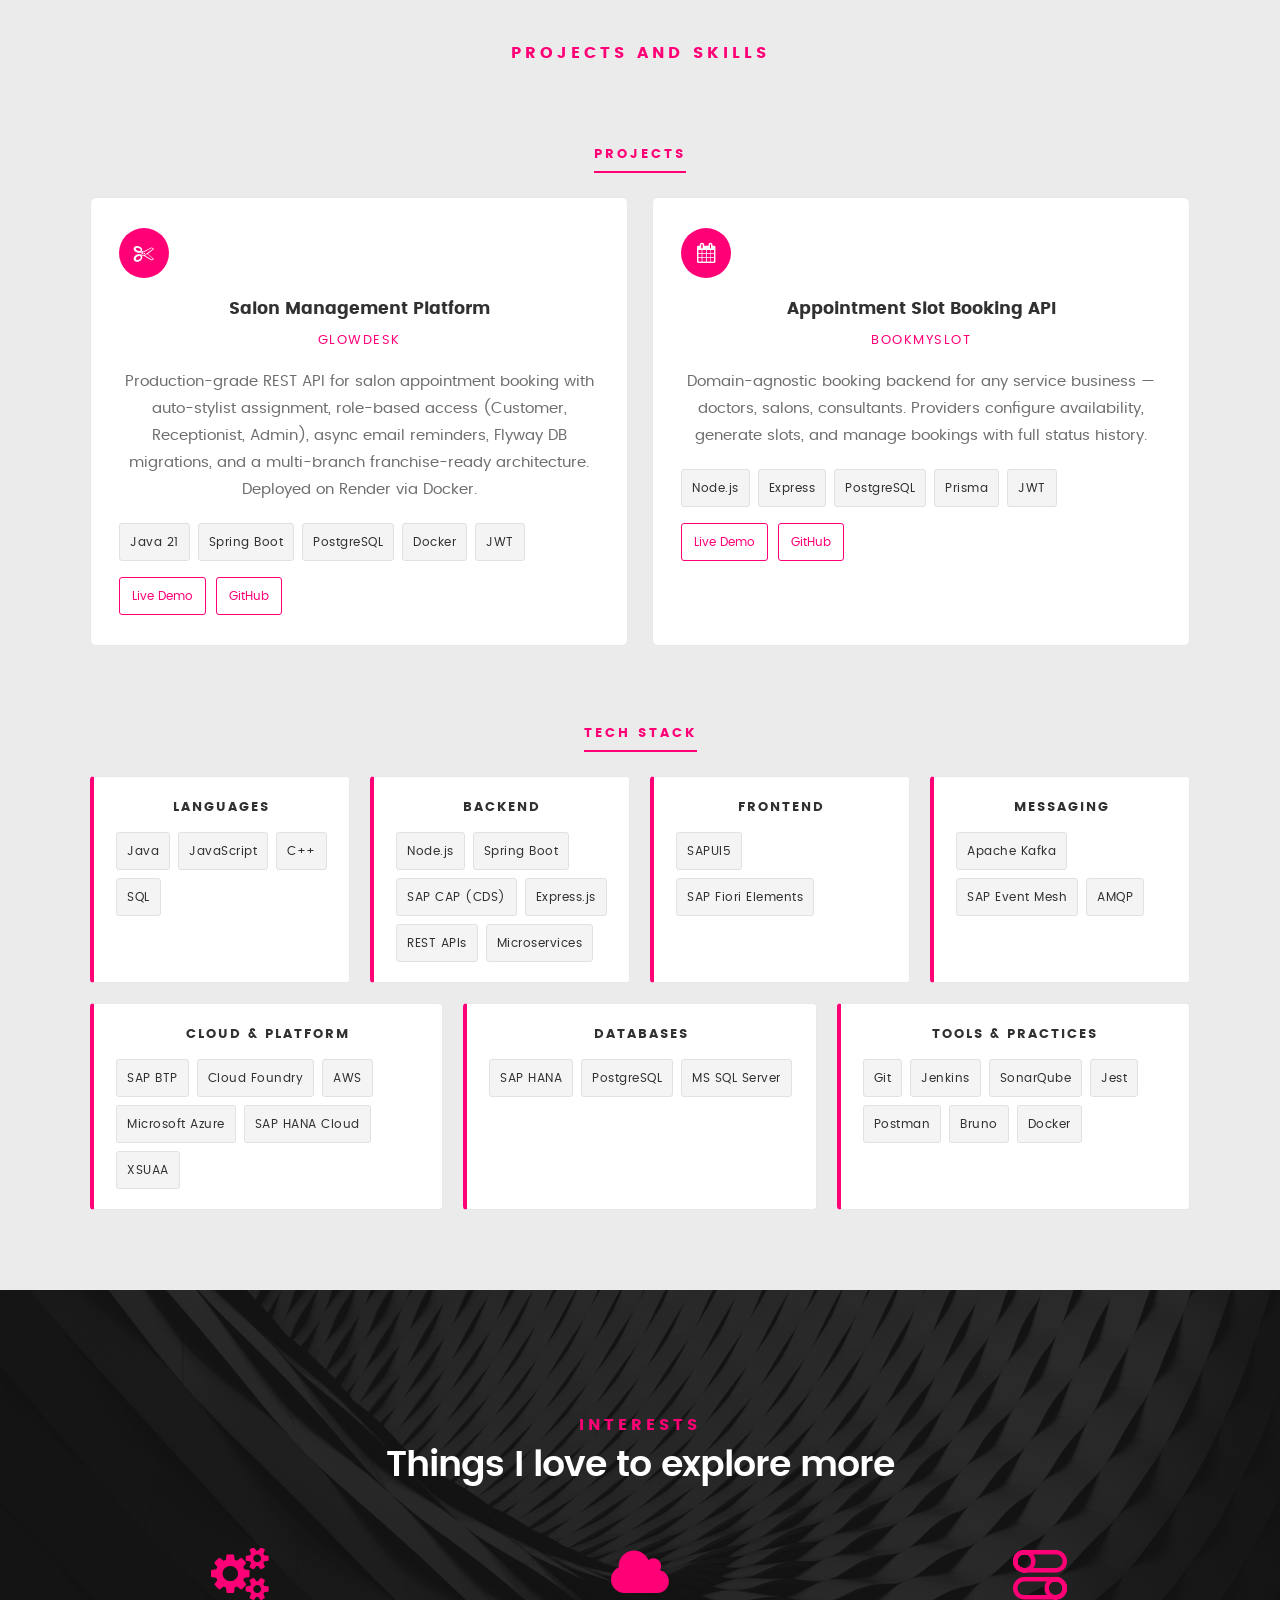
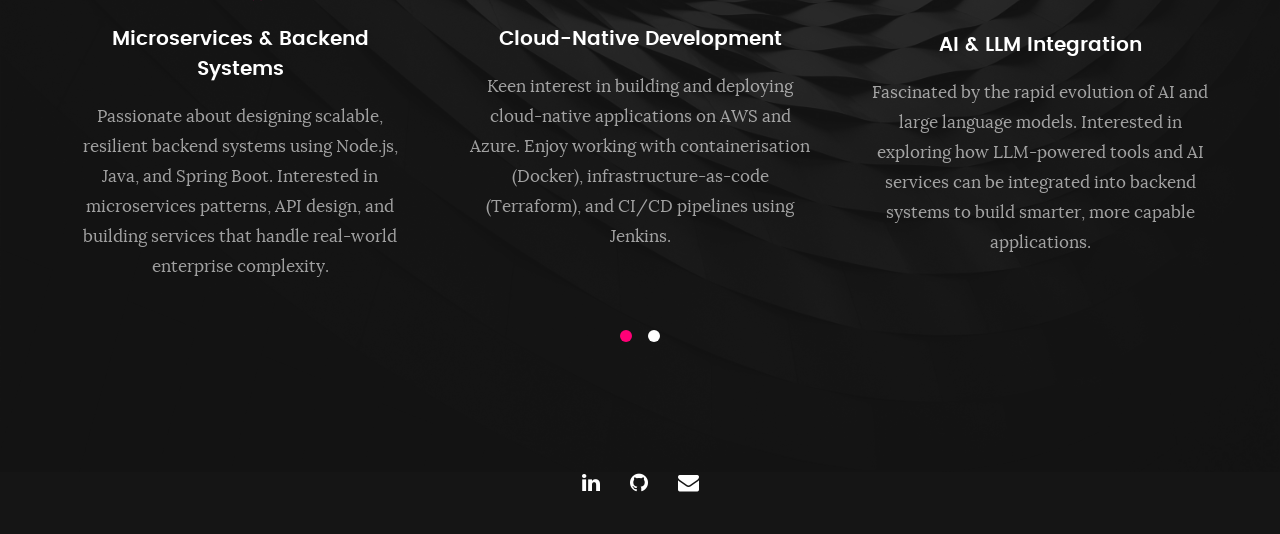
==== commit 27432fdd: "Update portfolio: merge SAP Labs experience, update about/tech stack/project descriptions from resum" ====
--- a/index.html
+++ b/index.html
@@ -110,9 +110,7 @@
                     <img src="images/pf1.jpg" alt="Profile Picture">
 
                     <p class="lead">
-                        Software Developer with 5+ years of experience building scalable backend systems using Java, Node.js, and Spring Boot.
-                        Experienced in microservices, cloud-native applications, and complex business domains such as healthcare and enterprise platforms.
-                        Known for writing clean, maintainable code and delivering features end-to-end in agile teams.
+                        Backend Software Engineer with 5+ years of experience designing scalable REST APIs, microservices, and cloud-native enterprise applications using Node.js, Java, Spring Boot, and SAP CAP. Experienced in owning production services, customer-critical issues, Apache Kafka integrations, CI/CD pipelines, and end-to-end feature delivery across enterprise healthcare and SaaS platforms.
                     </p>
                 </div>
 
@@ -154,38 +152,18 @@
 
                         <div class="timeline-header">
                             <h3>Developer</h3>
-                            <p>March 2025 – Present</p>
+                            <p>August 2022 – Present</p>
                         </div>
 
                         <div class="timeline-content">
                             <h4>SAP Labs India, Bengaluru</h4>
                             <p>
-                                Building and optimizing backend services for enterprise applications using Node.js.
-                                Driving code quality through rigorous code reviews, reducing defect leakage into production.
-                                Collaborating with product managers, architects, and designers to deliver robust, business-aligned solutions.
-                                Resolved critical production issues, improving service reliability and reducing incident frequency.
-                            </p>
-                        </div>
-
-                    </div> <!-- /timeline-block -->
-
-                    <div class="timeline-block">
-
-                        <div class="timeline-ico">
-                            <i class="fa fa-briefcase"></i>
-                        </div>
-
-                        <div class="timeline-header">
-                            <h3>Developer Associate</h3>
-                            <p>August 2022 – March 2025</p>
-                        </div>
-
-                        <div class="timeline-content">
-                            <h4>SAP Labs India, Bengaluru</h4>
-                            <p>
-                                Designed and developed backend services and APIs using Node.js, Java, Spring Boot, and SAP CAP.
-                                Delivered end-to-end features from requirement analysis to deployment in production environments.
-                                Contributed to performance improvements and bug resolution across multiple services.
+                                Designed and maintained 10+ scalable production REST APIs supporting Cell &amp; Gene Therapy Treatment Centre Management workflows.
+                                Own 5+ business modules, delivering features from requirements through production deployment.
+                                Resolved 30+ customer-critical production issues through root-cause analysis, improving platform reliability.
+                                Developed event-driven integrations using Apache Kafka for asynchronous communication.
+                                Contributed to CI/CD pipelines and production releases.
+                                Performed code reviews and collaborated with architects, QA, and product teams.
                             </p>
                         </div>
 
@@ -306,7 +284,7 @@
                         <div class="pf-project-icon"><i class="fa fa-scissors"></i></div>
                         <h3>Salon Management Platform</h3>
                         <p class="pf-project-subtitle">GlowDesk</p>
-                        <p class="pf-project-desc">Production-grade REST API for salon appointment booking with auto-stylist assignment, email reminders, role-based access, and a multi-branch franchise-ready architecture.</p>
+                        <p class="pf-project-desc">Production-grade REST API for salon appointment booking with auto-stylist assignment, role-based access (Customer, Receptionist, Admin), async email reminders, Flyway DB migrations, and a multi-branch franchise-ready architecture. Deployed on Render via Docker.</p>
                         <div class="pf-tags">
                             <span>Java 21</span><span>Spring Boot</span><span>PostgreSQL</span><span>Docker</span><span>JWT</span>
                         </div>
@@ -343,42 +321,49 @@
                     <div class="pf-skill-group">
                         <h4>Languages</h4>
                         <div class="pf-tags">
-                            <span>Java</span><span>JavaScript</span><span>C++</span>
+                            <span>Java</span><span>JavaScript</span><span>C++</span><span>SQL</span>
                         </div>
                     </div>
 
                     <div class="pf-skill-group">
                         <h4>Backend</h4>
                         <div class="pf-tags">
-                            <span>Node.js</span><span>Spring Boot</span><span>SAP CAP</span>
+                            <span>Node.js</span><span>Spring Boot</span><span>SAP CAP (CDS)</span><span>Express.js</span><span>REST APIs</span><span>Microservices</span>
                         </div>
                     </div>
 
                     <div class="pf-skill-group">
                         <h4>Frontend</h4>
                         <div class="pf-tags">
-                            <span>React.js</span><span>SAP Fiori</span><span>CDS</span>
-                        </div>
-                    </div>
-
-                    <div class="pf-skill-group">
-                        <h4>Cloud &amp; DevOps</h4>
-                        <div class="pf-tags">
-                            <span>AWS</span><span>Azure</span><span>SAP BTP</span><span>Docker</span><span>Jenkins</span><span>Terraform</span><span>Kafka</span>
+                            <span>SAPUI5</span><span>SAP Fiori Elements</span>
+                        </div>
+                    </div>
+
+                    <div class="pf-skill-group">
+                        <h4>Messaging</h4>
+                        <div class="pf-tags">
+                            <span>Apache Kafka</span><span>SAP Event Mesh</span><span>AMQP</span>
+                        </div>
+                    </div>
+
+                    <div class="pf-skill-group">
+                        <h4>Cloud &amp; Platform</h4>
+                        <div class="pf-tags">
+                            <span>SAP BTP</span><span>Cloud Foundry</span><span>AWS</span><span>Microsoft Azure</span><span>SAP HANA Cloud</span><span>XSUAA</span>
                         </div>
                     </div>
 
                     <div class="pf-skill-group">
                         <h4>Databases</h4>
                         <div class="pf-tags">
-                            <span>PostgreSQL</span><span>MS SQL Server</span><span>DynamoDB</span><span>SAP HANA</span>
-                        </div>
-                    </div>
-
-                    <div class="pf-skill-group">
-                        <h4>Tools</h4>
-                        <div class="pf-tags">
-                            <span>Postman</span><span>Bruno</span><span>JMeter</span><span>IntelliJ</span><span>VS Code</span><span>Git</span>
+                            <span>SAP HANA</span><span>PostgreSQL</span><span>MS SQL Server</span>
+                        </div>
+                    </div>
+
+                    <div class="pf-skill-group">
+                        <h4>Tools &amp; Practices</h4>
+                        <div class="pf-tags">
+                            <span>Git</span><span>Jenkins</span><span>SonarQube</span><span>Jest</span><span>Postman</span><span>Bruno</span><span>Docker</span>
                         </div>
                     </div>
 
